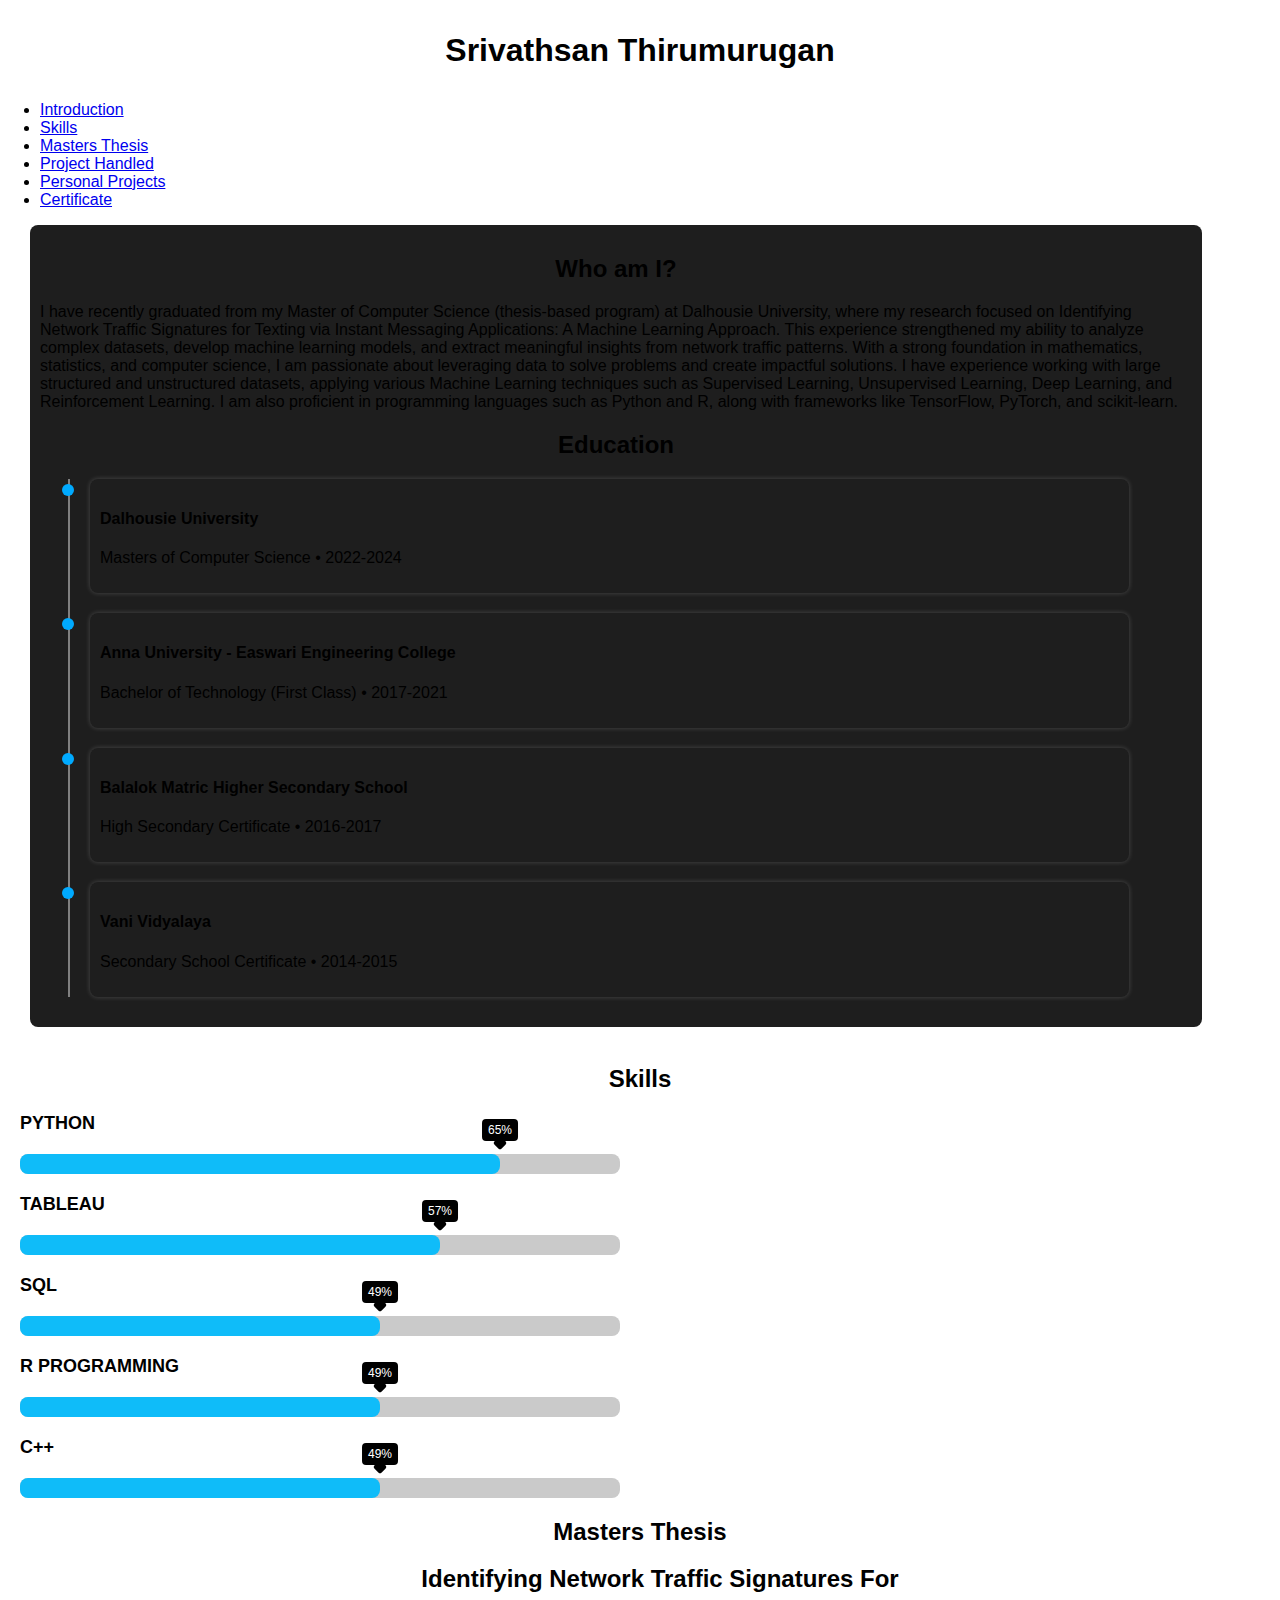
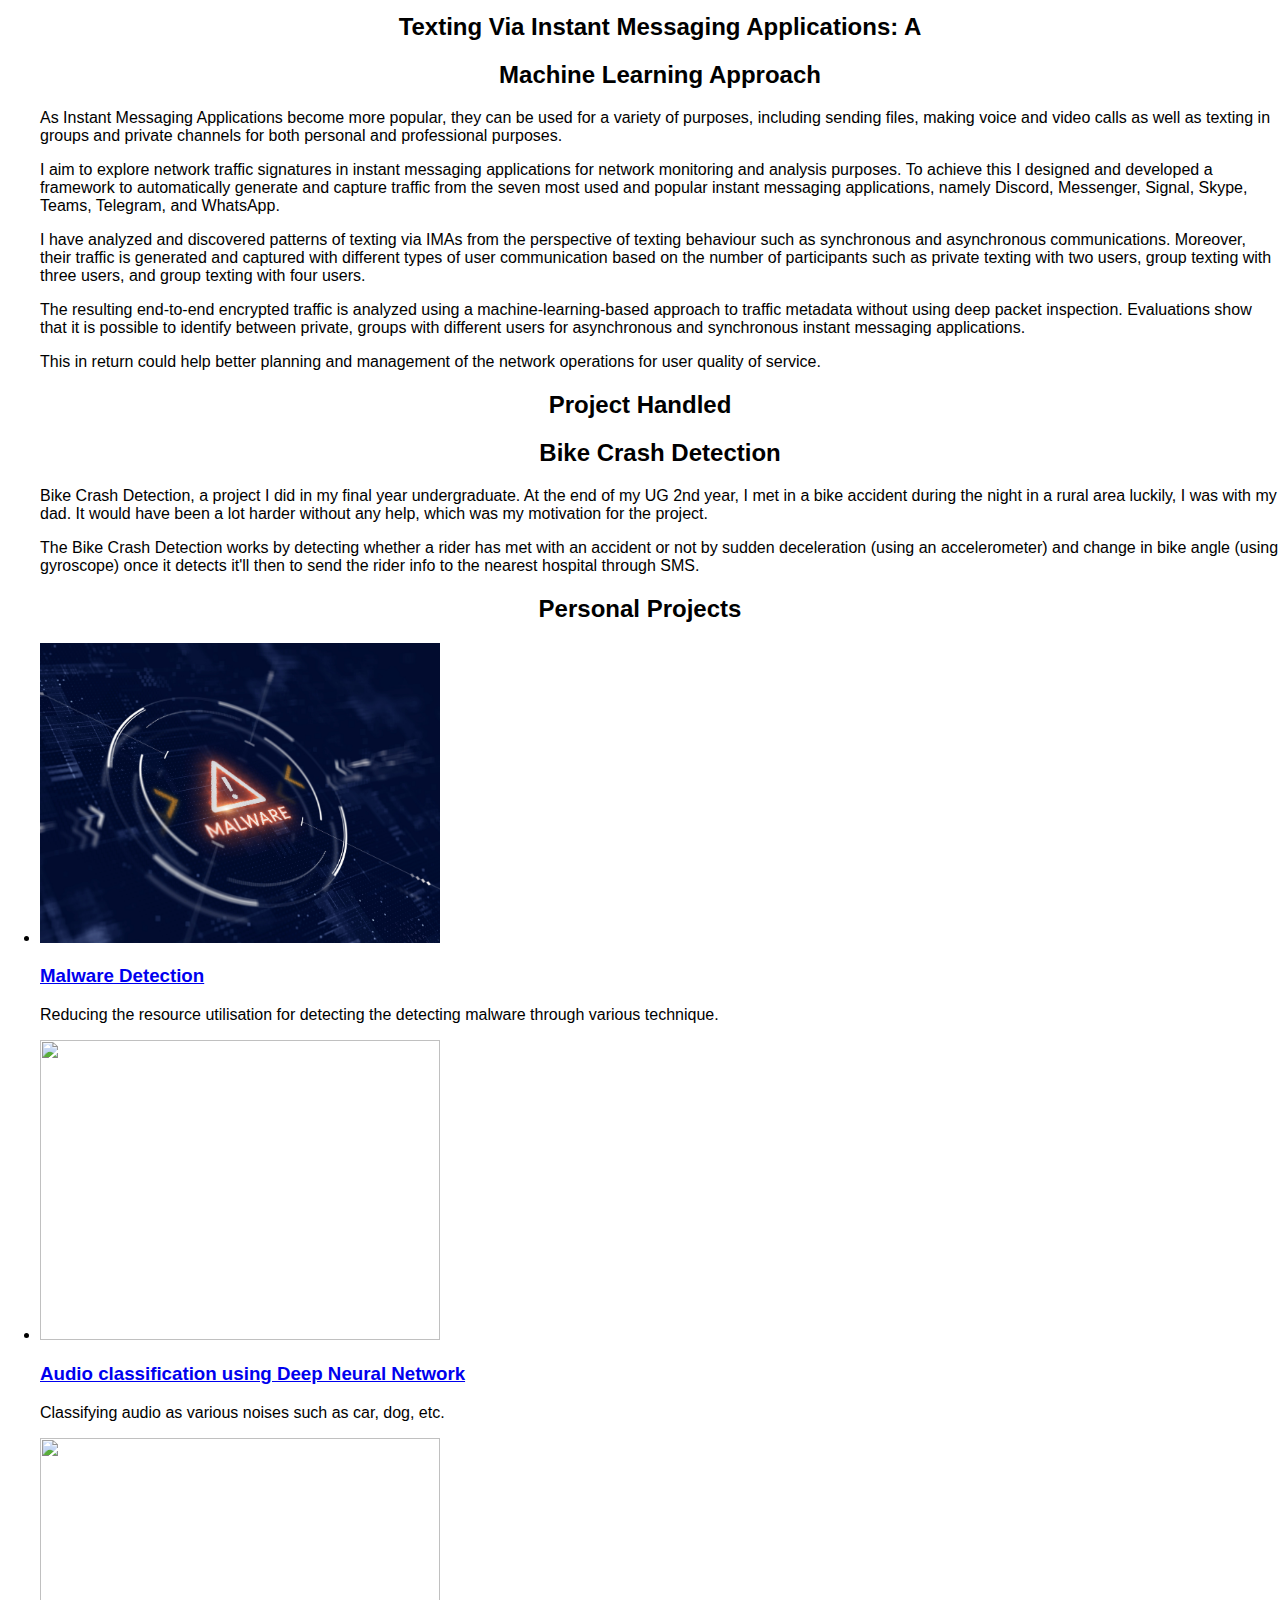
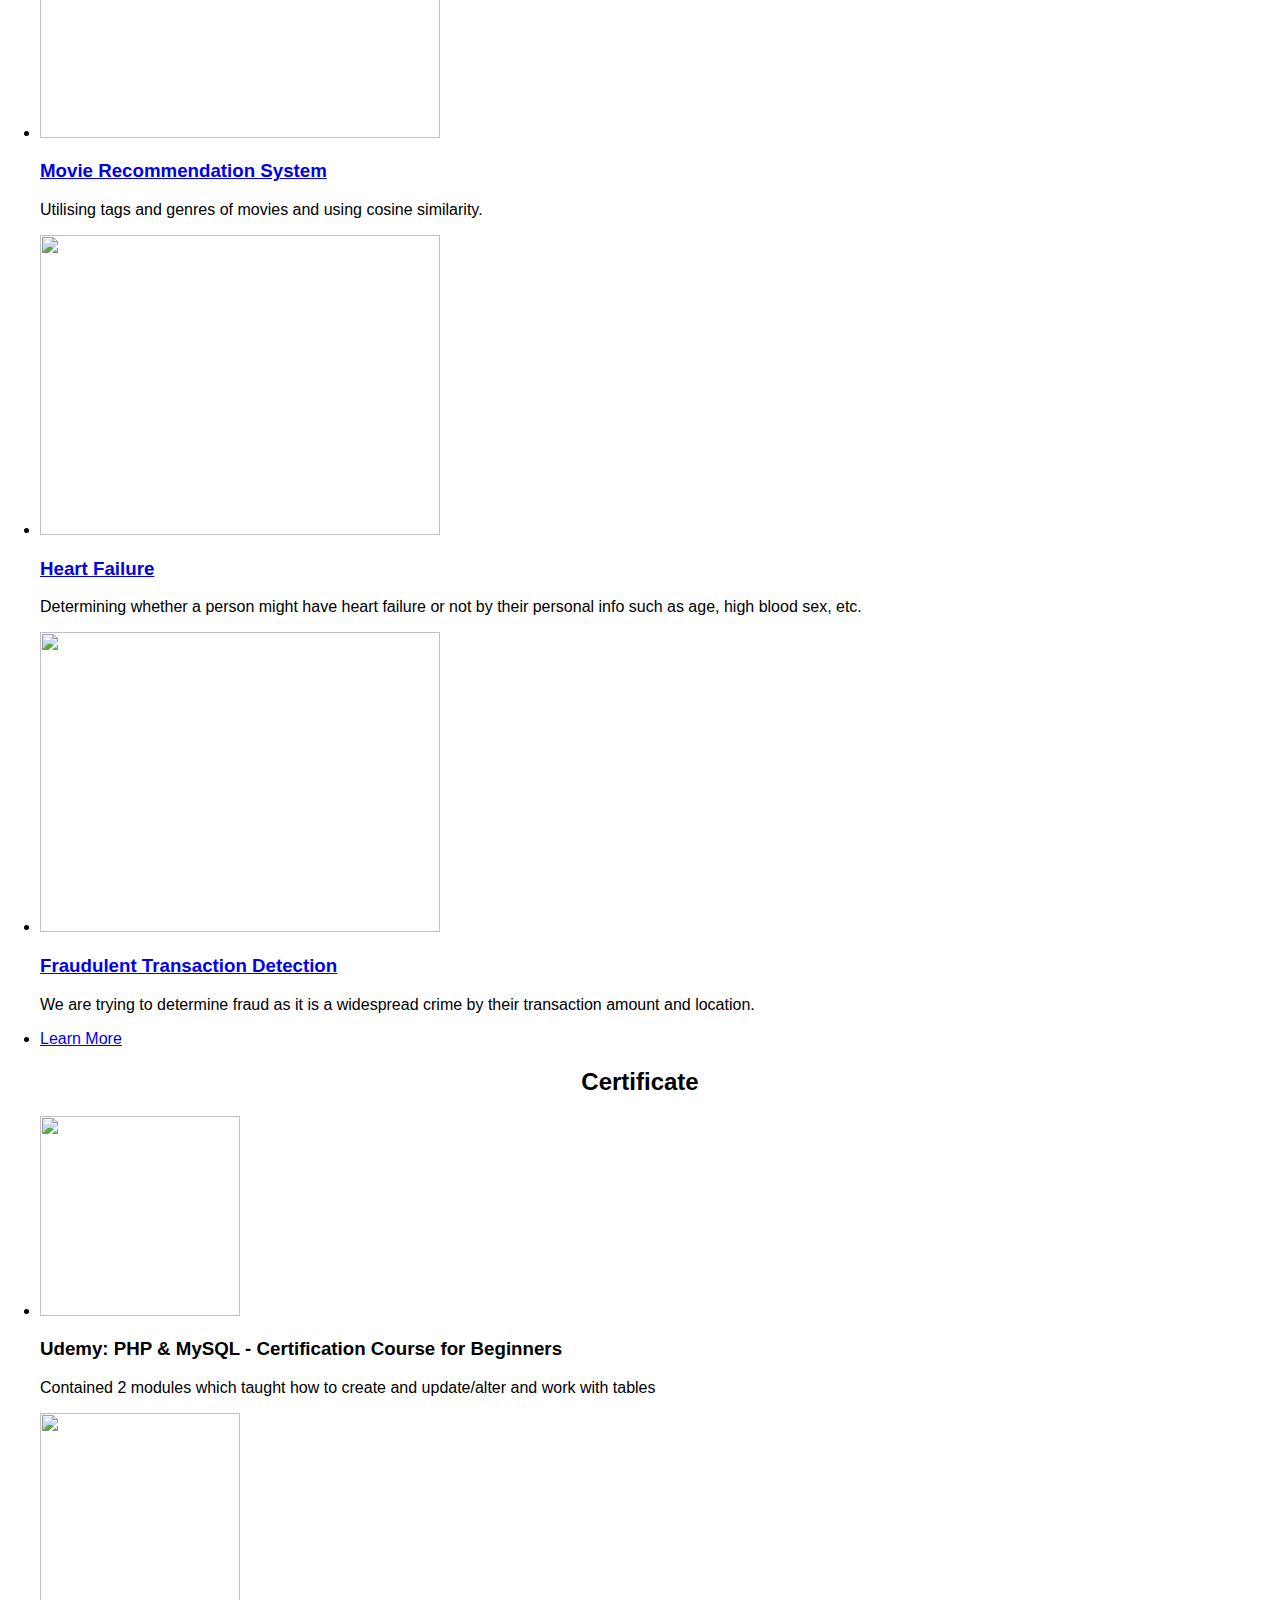
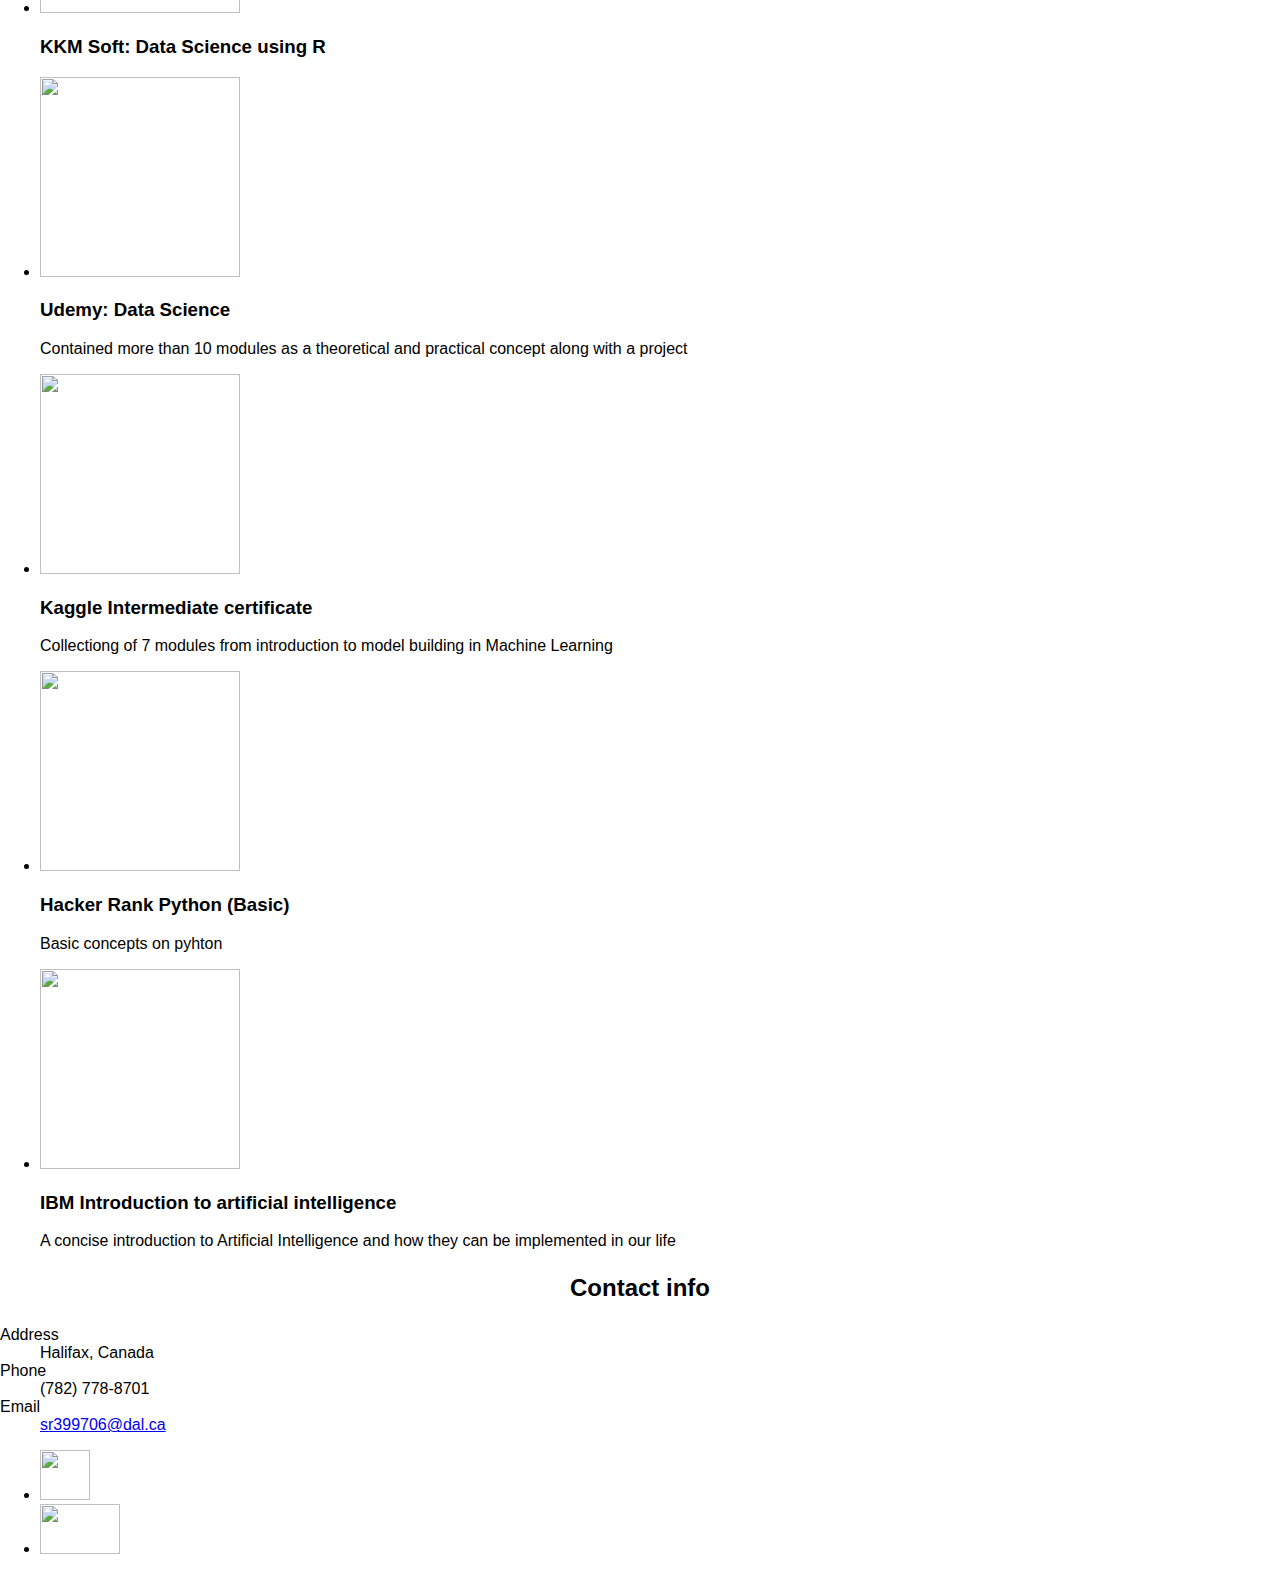
==== index.html @ d484ebb0 "Update index.html" ====
<!DOCTYPE HTML>

<html>
	<head>
		<title>Srivathsan</title>
		<meta charset="utf-8" />
		<meta name="viewport" content="width=device-width, initial-scale=1, user-scalable=no" />
		<link rel="stylesheet" href="main.css" />
	    	<link rel="stylesheet" href="style1.css">
		<noscript><link rel="stylesheet" href="noscript.css" /></noscript>
	</head>
	<body class="is-preload">

		<!-- Wrapper -->
			<div id="wrapper">

				<!-- Header -->
						<h1><p align="center" style="color:black">Srivathsan Thirumurugan</p></h1>

				<!-- Nav -->
					<nav id="nav">
						<ul>
							<li><a href="#intro" class="active">Introduction</a></li>
							<li><a href="#skl">Skills</a></li>
							<li><a href="#first">Masters Thesis</a></li>
							<li><a href="#second">Project Handled</a></li>
							<li><a href="#third">Personal Projects</a></li>
							<li><a href="#cta">Certificate</a></li>							
						</ul>
					</nav>

				<!-- Main -->
					<div id="main">

						<!-- Introduction -->
							<section id="intro" class="main">
								<div class="spotlight">
									<div class="content">
										<header class="major">
											<h2>Who am I?</h2>
										</header>
										<p>I have recently graduated from my Master of Computer Science (thesis-based program) at Dalhousie University, 
										where my research focused on Identifying Network Traffic Signatures for Texting via Instant Messaging Applications: A Machine Learning Approach. 
										This experience strengthened my ability to analyze complex datasets, develop machine learning models, and extract meaningful insights from network traffic patterns.

										With a strong foundation in mathematics, statistics, and computer science, 
										I am passionate about leveraging data to solve problems and create impactful solutions. 
										I have experience working with large structured and unstructured datasets, applying various Machine Learning techniques such as Supervised Learning, 
										Unsupervised Learning, Deep Learning, and Reinforcement Learning. 
										I am also proficient in programming languages such as Python and R, along with frameworks like TensorFlow, PyTorch, and scikit-learn.</p>
									            <!-- Education Section with Timeline -->
									            <header class="major">
									                <h2>Education</h2>
									            </header>
									            <ul class="timeline">
									                <li>
									                    <div class="dot"></div>
									                    <div class="content">
									                        <h4>Dalhousie University</h4>
									                        <p>Masters of Computer Science • 2022-2024</p>
									                    </div>
									                </li>
									                <li>
									                    <div class="dot"></div>
									                    <div class="content">
									                        <h4>Anna University - Easwari Engineering College</h4>
									                        <p>Bachelor of Technology (First Class) • 2017-2021</p>
									                    </div>
									                </li>
									                <li>
									                    <div class="dot"></div>
									                    <div class="content">
									                        <h4>Balalok Matric Higher Secondary School</h4>
									                        <p>High Secondary Certificate • 2016-2017</p>
									                    </div>
									                </li>
									                <li>
									                    <div class="dot"></div>
									                    <div class="content">
									                        <h4>Vani Vidyalaya</h4>
									                        <p>Secondary School Certificate • 2014-2015</p>
									                    </div>
									                </li>
									            </ul>								
									</div>
									<span class="image"><img src="Srivathsan Thirumurugan.jpg" alt="" /></span>
								</div>
							</section>

						<!-- Header -->
						<section id="skl" class="main special">
							<header class="major">
								<h2>Skills</h2>								
							</header>
							<meta charset="utf-8">
							<link rel="stylesheet" href="style2.css">
							<meta name="viewport" content="width=device-width, initial-scale=1.0">
							<script src="https://cdnjs.cloudflare.com/ajax/libs/jquery/3.4.1/jquery.min.js"></script>
							</head>
							<body>														
							<div class="skills">
								<div class="skill">
								<div class="skill-name">Python</div>
								<div class="skill-bar">
									<div class="skill-per" per="80"></div>
								</div>
								</div>
								<div class="skill">
								<div class="skill-name">Tableau</div>
								<div class="skill-bar">
									<div class="skill-per" per="70"></div>
								</div>
								</div>
								<div class="skill">
								<div class="skill-name">SQL</div>
								<div class="skill-bar">
									<div class="skill-per" per="60"></div>
								</div>
								</div>
								<div class="skill">
								<div class="skill-name">R Programming</div>
								<div class="skill-bar">
									<div class="skill-per" per="60"></div>
								</div>
								</div>
								<div class="skill">
									<div class="skill-name">C++</div>
									<div class="skill-bar">
										<div class="skill-per" per="60"></div>
								</div>
								</div>
							</div>

							<script>
								$('.skill-per').each(function(){
								var $this = $(this);
								var per = $this.attr('per');
								$this.css("width",per+'%');
								$({animatedValue: 0}).animate({animatedValue: per},{
									duration: 1000,
									step: function(){
									$this.attr('per', Math.floor(this.animatedValue) + '%');
									},
									complete: function(){
									$this.attr('per', Math.floor(this.animatedValue) + '%');
									}
								});
								});
							</script>												
						</section>
						<!-- First Section -->
							<section id="first" class="main special">
								<header class="major">
									<h2>Masters Thesis</h2>
								</header>
								<ul class="features">
									<h2>Identifying Network Traffic Signatures For</h2>
									<h2>Texting Via Instant Messaging Applications: A</h2>
									<h2>Machine Learning Approach</h2>

									<p>As Instant Messaging Applications become more popular, they can be used for a
									variety of purposes, including sending files, making voice and video calls as well
									as texting in groups and private channels for both personal and professional purposes.</p>
									
									<p>I aim to explore network traffic signatures in instant messaging applications
									for network monitoring and analysis purposes. To achieve this I designed and developed a framework to automatically generate and capture traffic from the seven most
									used and popular instant messaging applications, namely Discord, Messenger, Signal,
									Skype, Teams, Telegram, and WhatsApp.</p>
									
									<p>I have analyzed and discovered patterns of texting via IMAs from the perspective of texting behaviour such as synchronous
									and asynchronous communications. Moreover, their traffic is generated and captured
									with different types of user communication based on the number of participants such
									as private texting with two users, group texting with three users, and group texting with four users.</p>
									
									<p>The resulting end-to-end encrypted traffic is analyzed using
									a machine-learning-based approach to traffic metadata without using deep packet
									inspection. Evaluations show that it is possible to identify between private, groups
									with different users for asynchronous and synchronous instant messaging applications.</p>
									
									<p>This in return could help better planning and management of the network
									operations for user quality of service.</p>
								</ul>	
							</section>

						<!-- Second Section -->
							<section id="second" class="main special">
								<header class="major">
									<h2>Project Handled</h2>
								</header>
								<ul class="features">
									<h2>Bike Crash Detection</h2>
								<p>Bike Crash Detection, a project I did in my final year undergraduate. At the end of my UG 2nd year, I met in a bike accident during the night in a rural area luckily, I was with my dad. It would have been a lot harder without any help, which was my motivation for the project. </p>
								<p>The Bike Crash Detection works by detecting whether a rider has met with an accident or not by sudden deceleration (using an accelerometer) and change in bike angle (using gyroscope) once it detects it'll then to send the rider info to the nearest hospital through SMS.</p>
								</ul>	
							</section>


						<!-- Third Section -->
						<section id="third" class="main special">
							<header class="major">
								<h2>Personal Projects</h2>
							</header>
							<ul class="features">	
								<li>									
									<a href="https://github.com/srivathsan99/Malware-Detection"><img src="mal.jpg" width="400" height="300"></a>  
									<a href="https://github.com/srivathsan99/Malware-Detection"><h3>Malware Detection</h3></a>
									<p>Reducing the resource utilisation for detecting the detecting malware through various technique.</p>
								</li>
								<li>									
									<a href="https://github.com/Srivathsan99/Classificaiton-of-Audio-Using-Neural-Network.git"><img src="unnamed.jpg" width="400" height="300"></a>  
									<a href="https://github.com/Srivathsan99/Classificaiton-of-Audio-Using-Neural-Network.git"><h3>Audio classification using Deep Neural Network</h3></a>
									<p>Classifying audio as various noises such as car, dog, etc.</p>
								</li>
								<li>
									<a href="https://github.com/Srivathsan99/Movie-Recommendation-System.git"><img src="Movie-Recommendation.jpg" width="400" height="300"></a>
									<a href="https://github.com/Srivathsan99/Movie-Recommendation-System.git"><h3>Movie Recommendation System</h3></a>
									<p>Utilising tags and genres of movies and using cosine similarity.</p>
								</li>
								<li>
									<a href="https://github.com/Srivathsan99/Heart-Failure.git"><img src="HeartFailure_share.jpg" width="400" height="300"></a>
									<a href="https://github.com/Srivathsan99/Heart-Failure.git"><h3>Heart Failure</h3></a>
									<p>Determining whether a person might have heart failure or not by their personal info such as age, high blood sex, etc.</p>
								</li>
								<li>
									<a href="https://github.com/Srivathsan99/Online-Payment-Fraud.git"><img src="fraud.jpg" width="400" height="300"></a>									
									<a href="https://github.com/Srivathsan99/Online-Payment-Fraud.git"><h3>Fraudulent Transaction Detection</h3></a>
									<p>We are trying to determine fraud as it is a widespread crime by their transaction amount and location.</p>
								</li>
							</ul>
							<footer class="major">
								<ul class="actions special">
									<li><a href="generic.html" class="button">Learn More</a></li>
								</ul>
							</footer>
						</section>

						<!-- Fourth Section -->
							<section id="cta" class="main special">
								<header class="major">																	
									<h2>Certificate</h2>
								</header>
								<ul class="features">	
									<li>									
										<a href="https://drive.google.com/file/d/1rPHFKaTj3Re0cFER6rveOaiRg4RKx4UN/view?usp=drive_link"><img src="cert.png" width="200" height="200"></a>
										<h3>Udemy: PHP & MySQL - Certification Course for Beginners</h3>
										<p>Contained 2 modules which taught how to create and update/alter and work with tables</p>
									</li>
									<li>									
										<a href="https://drive.google.com/file/d/1SIafIPxf7qQXkEC6ZxoU1zzbfB_UofWp/view?usp=drive_link"><img src="cert.png" width="200" height="200"></a>
										<h3>KKM Soft: Data Science using R</h3>
									</li>
									<li>									
										<a href="https://drive.google.com/file/d/1-WnrP6RO1u2SxuMRLH4iW2O8QiqxT_fV/view?usp=share_link"><img src="cert.png" width="200" height="200"></a>
										<h3>Udemy: Data Science</h3>
										<p>Contained more than 10 modules as a theoretical and practical concept along with a project</p>
									</li>
									<li>
										<a href="https://drive.google.com/file/d/13HiYsTCjFxr8J_zycMs3ET_4SZSdTEW-/view?usp=share_link"><img src="cert.png" width="200" height="200"></a>
										<h3>Kaggle Intermediate certificate</h3>
										<p>Collectiong of 7 modules from introduction to model building in Machine Learning</p>
									</li>
									<li>
										<a href="https://drive.google.com/file/d/1Uvemdjnoml_luN_nBij-3VY8BLoaqvqK/view?usp=share_link"><img src="cert.png" width="200" height="200"></a>
										<h3>Hacker Rank Python (Basic)</h3>
										<p>Basic concepts on pyhton</p>
									</li>
									<li>
										<a href="https://drive.google.com/file/d/1St2A1f4hQfT0C7YUoa_xh8dcRYEmLzwx/view?usp=share_link"><img src="cert.png" width="200" height="200"></a>
										<h3>IBM Introduction to artificial intelligence</h3>
										<p> A concise introduction to Artificial Intelligence and how they can be implemented in our life</p>
									</li>
								</ul>								
							</section>
					</div>

				<!-- Footer -->
				<footer id="footer">
					<section>
						<h2><p style="color:black">Contact info</p></h2>
						<dl class="alt">
							<dt>Address</dt>
							<dd>Halifax, Canada</dd>
							<dt>Phone</dt>
							<dd>(782) 778-8701</dd>
							<dt>Email</dt>
							<dd><a href="#">sr399706@dal.ca</a></dd>
						</dl>
						<ul class="icons">
							<li><a href="https://github.com/Srivathsan99"><img src="git.jpg" width="50" height="50"></a></li>
							<li><a href="https://www.linkedin.com/in/srivathsan-thirumurugan-20bba4198/ "><img src="linked.png" width="80" height="50"></a></li>
						</ul>
					</section>
				</footer>

			</div>

		<!-- Scripts -->
			<script src="assets/js/jquery.min.js"></script>
			<script src="assets/js/jquery.scrollex.min.js"></script>
			<script src="assets/js/jquery.scrolly.min.js"></script>
			<script src="assets/js/browser.min.js"></script>
			<script src="assets/js/breakpoints.min.js"></script>
			<script src="assets/js/util.js"></script>
			<script src="assets/js/main.js"></script>

	</body>
</html>
---- style1.css ----
body {
    font-family: Arial, sans-serif;
    background-color: #121212;
    color: white;
    margin: 20px;
}

h2 {
    text-align: center;
}

.timeline {
    list-style: none;
    padding: 0;
    position: relative;
    margin-left: 20px;
}

.timeline::before {
    content: "";
    position: absolute;
    left: 8px;
    top: 0;
    width: 2px;
    height: 100%;
    background-color: gray;
}

.timeline li {
    display: flex;
    align-items: center;
    margin-bottom: 20px;
    position: relative;
}

.dot {
    width: 12px;
    height: 12px;
    background-color: #00aaff;
    border-radius: 50%;
    position: absolute;
    left: 2px;
    top: 5px;
}

.content {
    background-color: #1e1e1e;
    padding: 10px;
    border-radius: 8px;
    margin-left: 30px;
    width: 90%;
    box-shadow: 0px 0px 5px rgba(255, 255, 255, 0.2);
}
---- style2.css ----
body{
  margin: 0;
  padding: 0;
  font-family: 'Open Sans',sans-serif;
  min-height: 100vh;
  display: flex;
  align-items: center;
  justify-content: center;
  background: #ffffff;
  color: #000000;
}

.skills{
  width: 100%;
  max-width: 600px;
  padding: 0 20px;
}

.skill-name{
  font-size: 18px;
  font-weight: 700;
  text-transform: uppercase;
  margin: 20px 0;
}

.skill-bar{
  height: 20px;
  background: #cacaca;
  border-radius: 8px;
}

.skill-per{
  height: 20px;
  background-color: #0fbcf9;
  border-radius: 8px;
  width: 0;
  transition: 1s linear;
  position: relative;
}

.skill-per::before{
  content: attr(per);
  position: absolute;
  padding: 4px 6px;
  background-color: #000;
  color: #fff;
  font-size: 12px;
  border-radius: 4px;
  top: -35px;
  right: 0;
  transform: translateX(50%);

}

.skill-per::after{
  content: '';
  position: absolute;
  width: 10px;
  height: 10px;
  background-color: #000;
  top: -16px;
  right: 0;
  transform: translateX(50%) rotate(45deg);
  border-radius: 2px;

}
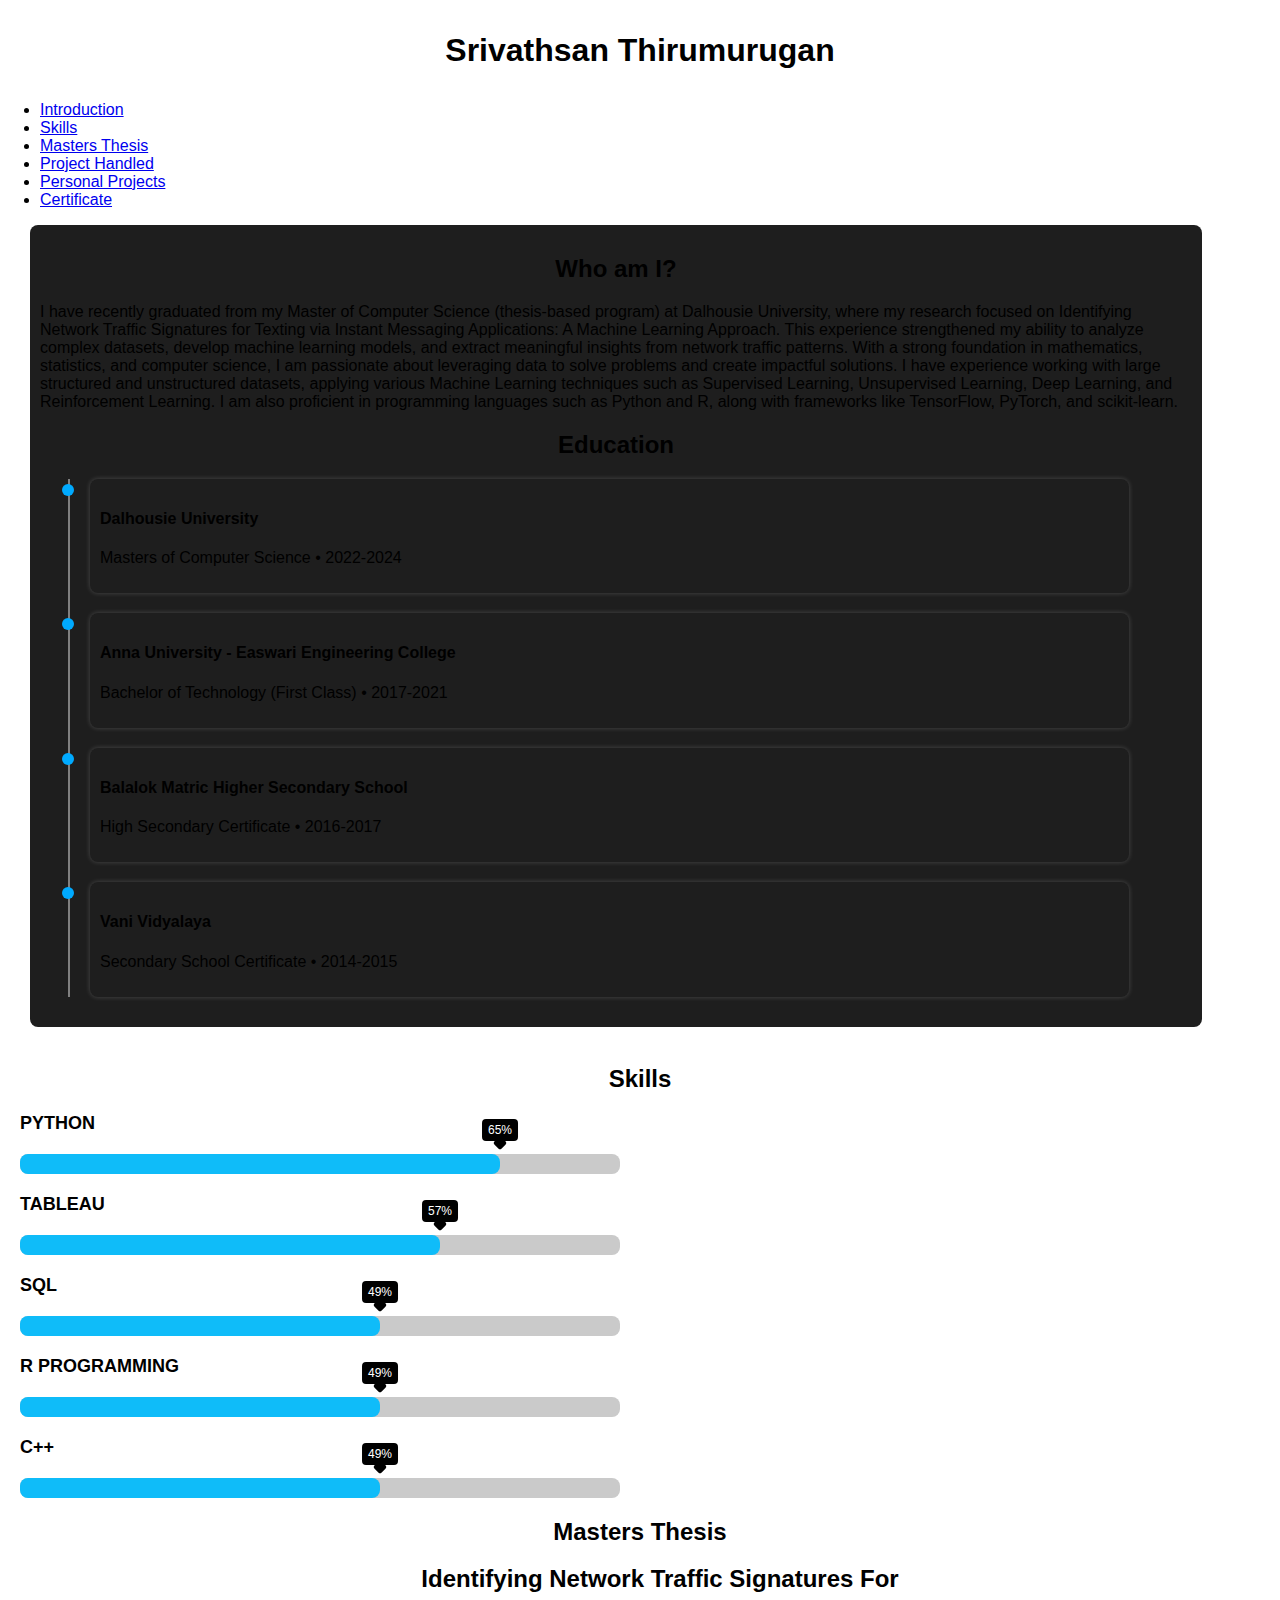
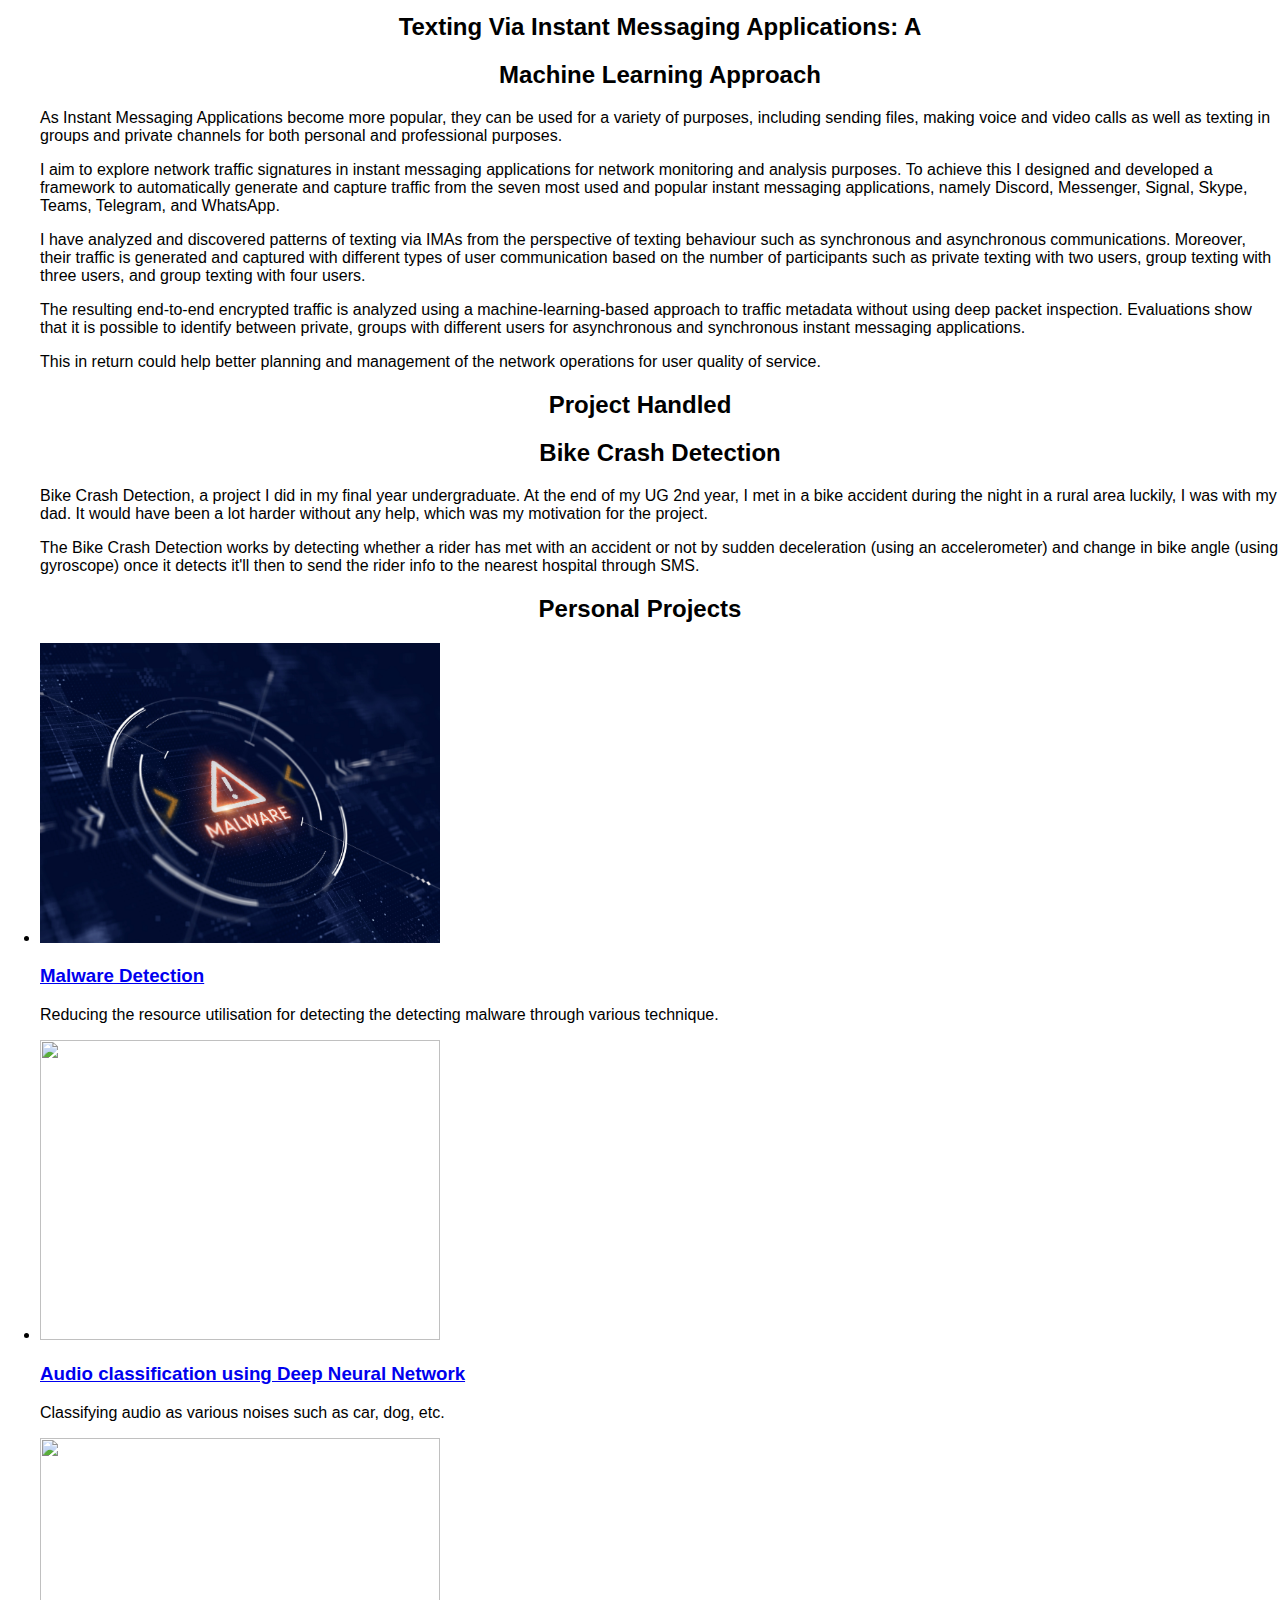
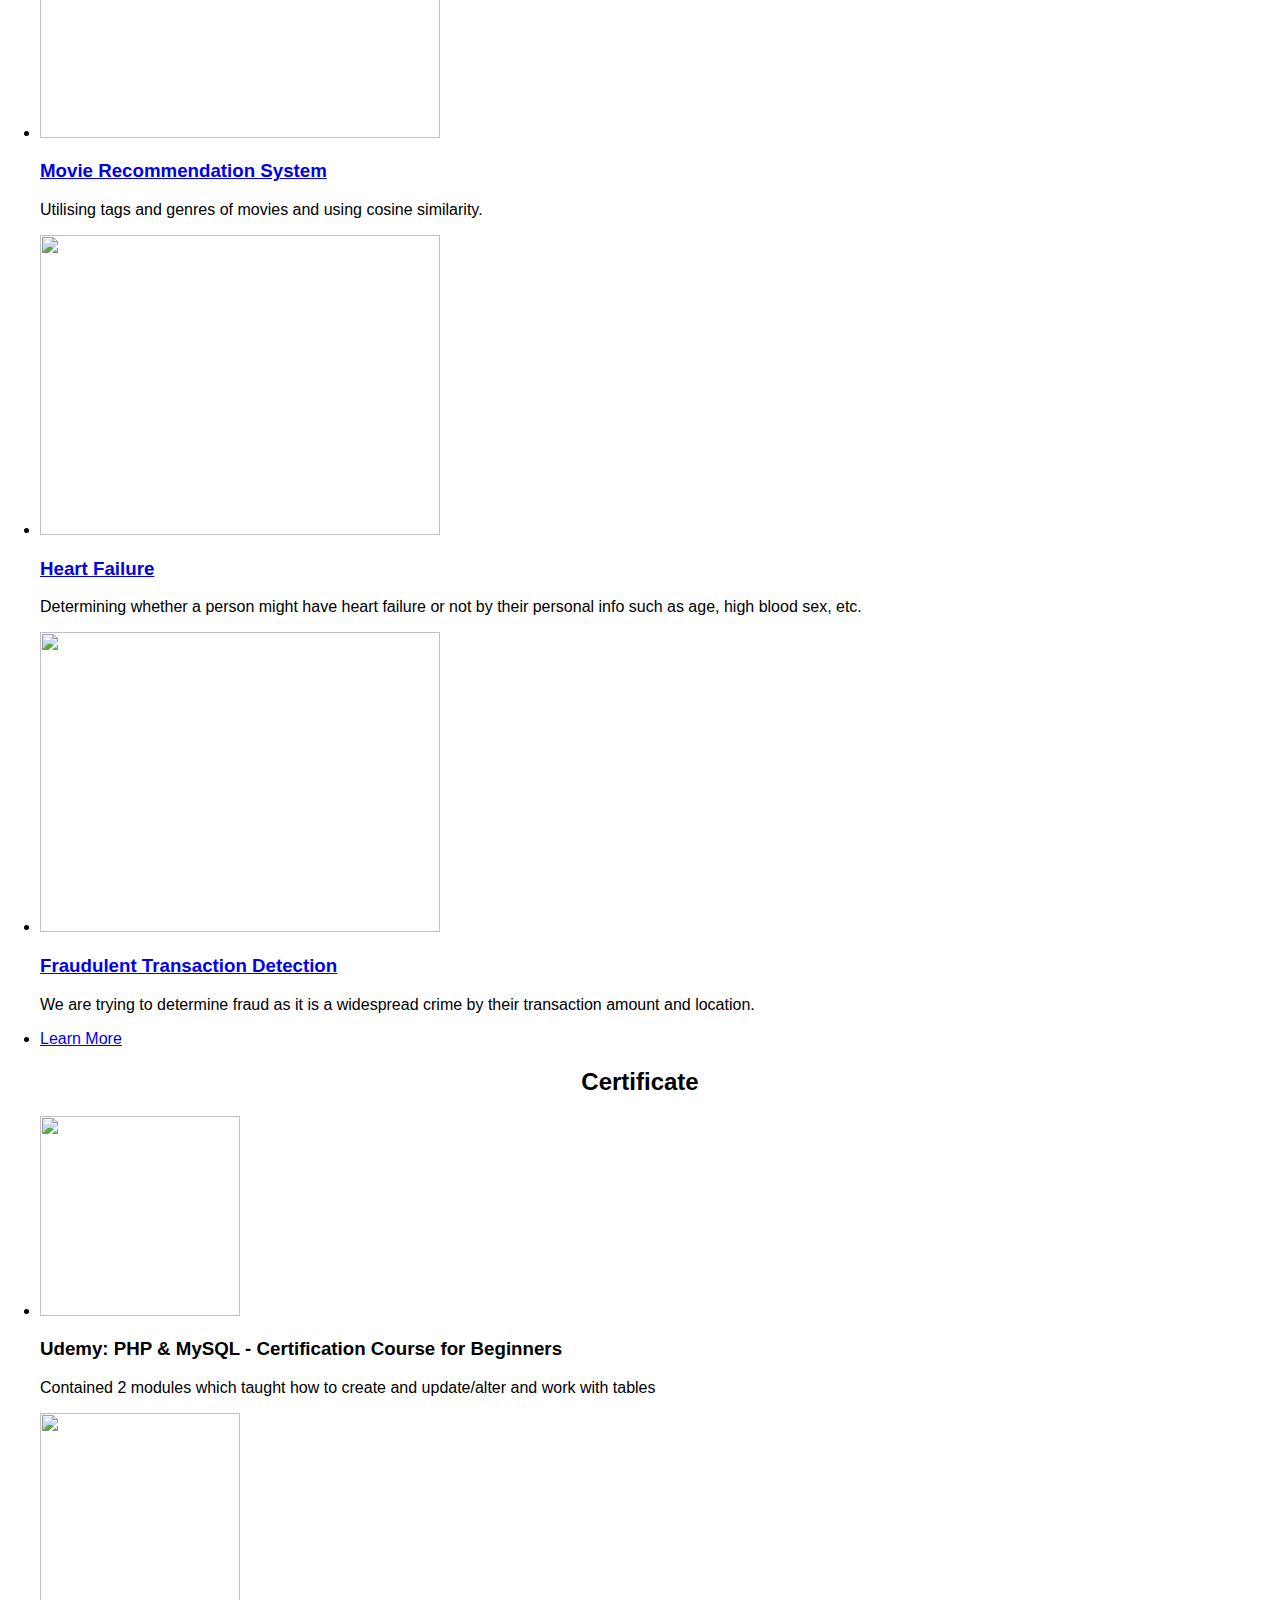
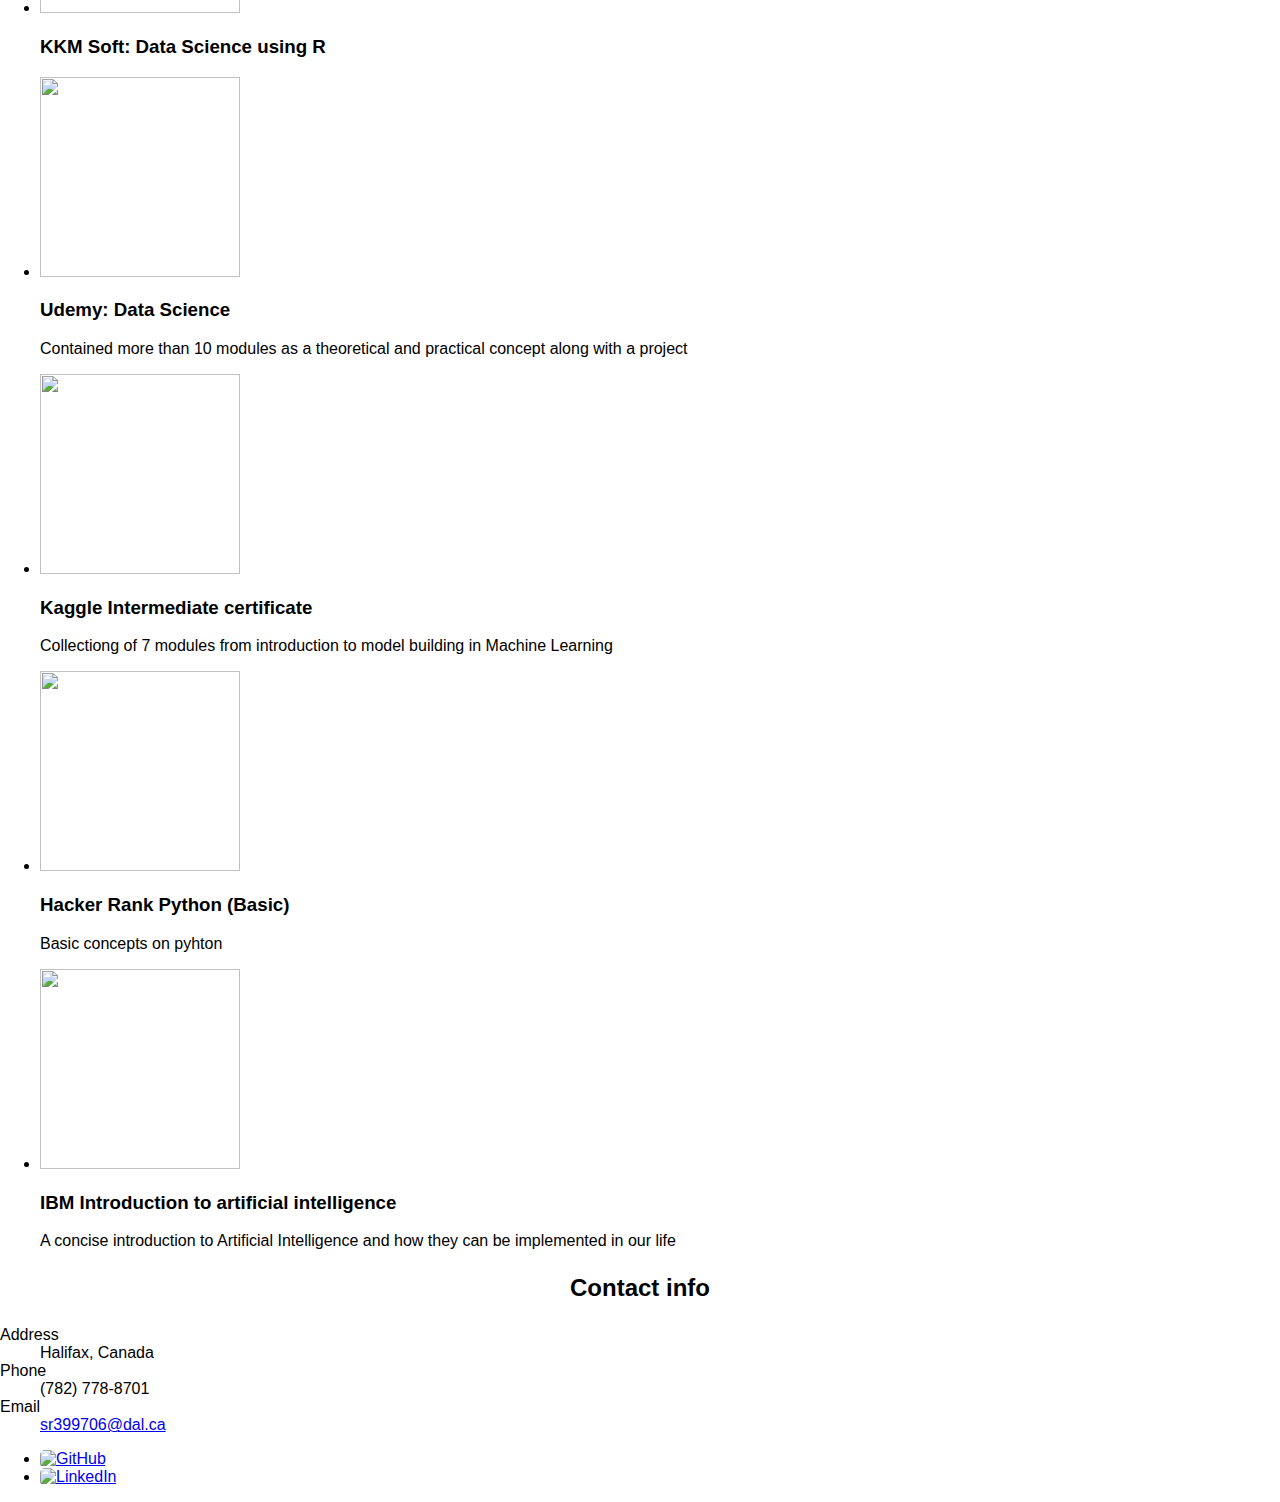
==== commit 65e5fb1e: "Update index.html" ====
--- a/index.html
+++ b/index.html
@@ -286,8 +286,16 @@
 							<dd><a href="#">sr399706@dal.ca</a></dd>
 						</dl>
 						<ul class="icons">
-							<li><a href="https://github.com/Srivathsan99"><img src="git.jpg" width="50" height="50"></a></li>
-							<li><a href="https://www.linkedin.com/in/srivathsan-thirumurugan-20bba4198/ "><img src="linked.png" width="80" height="50"></a></li>
+						    <li>
+						        <a href="https://github.com/Srivathsan99">
+						            <img src="github.png" width="50" height="50" alt="GitHub">
+						        </a>
+						    </li>
+						    <li>
+						        <a href="https://www.linkedin.com/in/srivathsan-thirumurugan-20bba4198/">
+						            <img src="linkedin.png" width="50" height="50" alt="LinkedIn">
+						        </a>
+						    </li>
 						</ul>
 					</section>
 				</footer>
--- a/style1.css
+++ b/style1.css
@@ -43,6 +43,11 @@
     top: 5px;
 }
 
+.icons img {
+    background: transparent;
+    border-radius: 5px; /* Optional: Adds a rounded effect */
+}
+
 .content {
     background-color: #1e1e1e;
     padding: 10px;
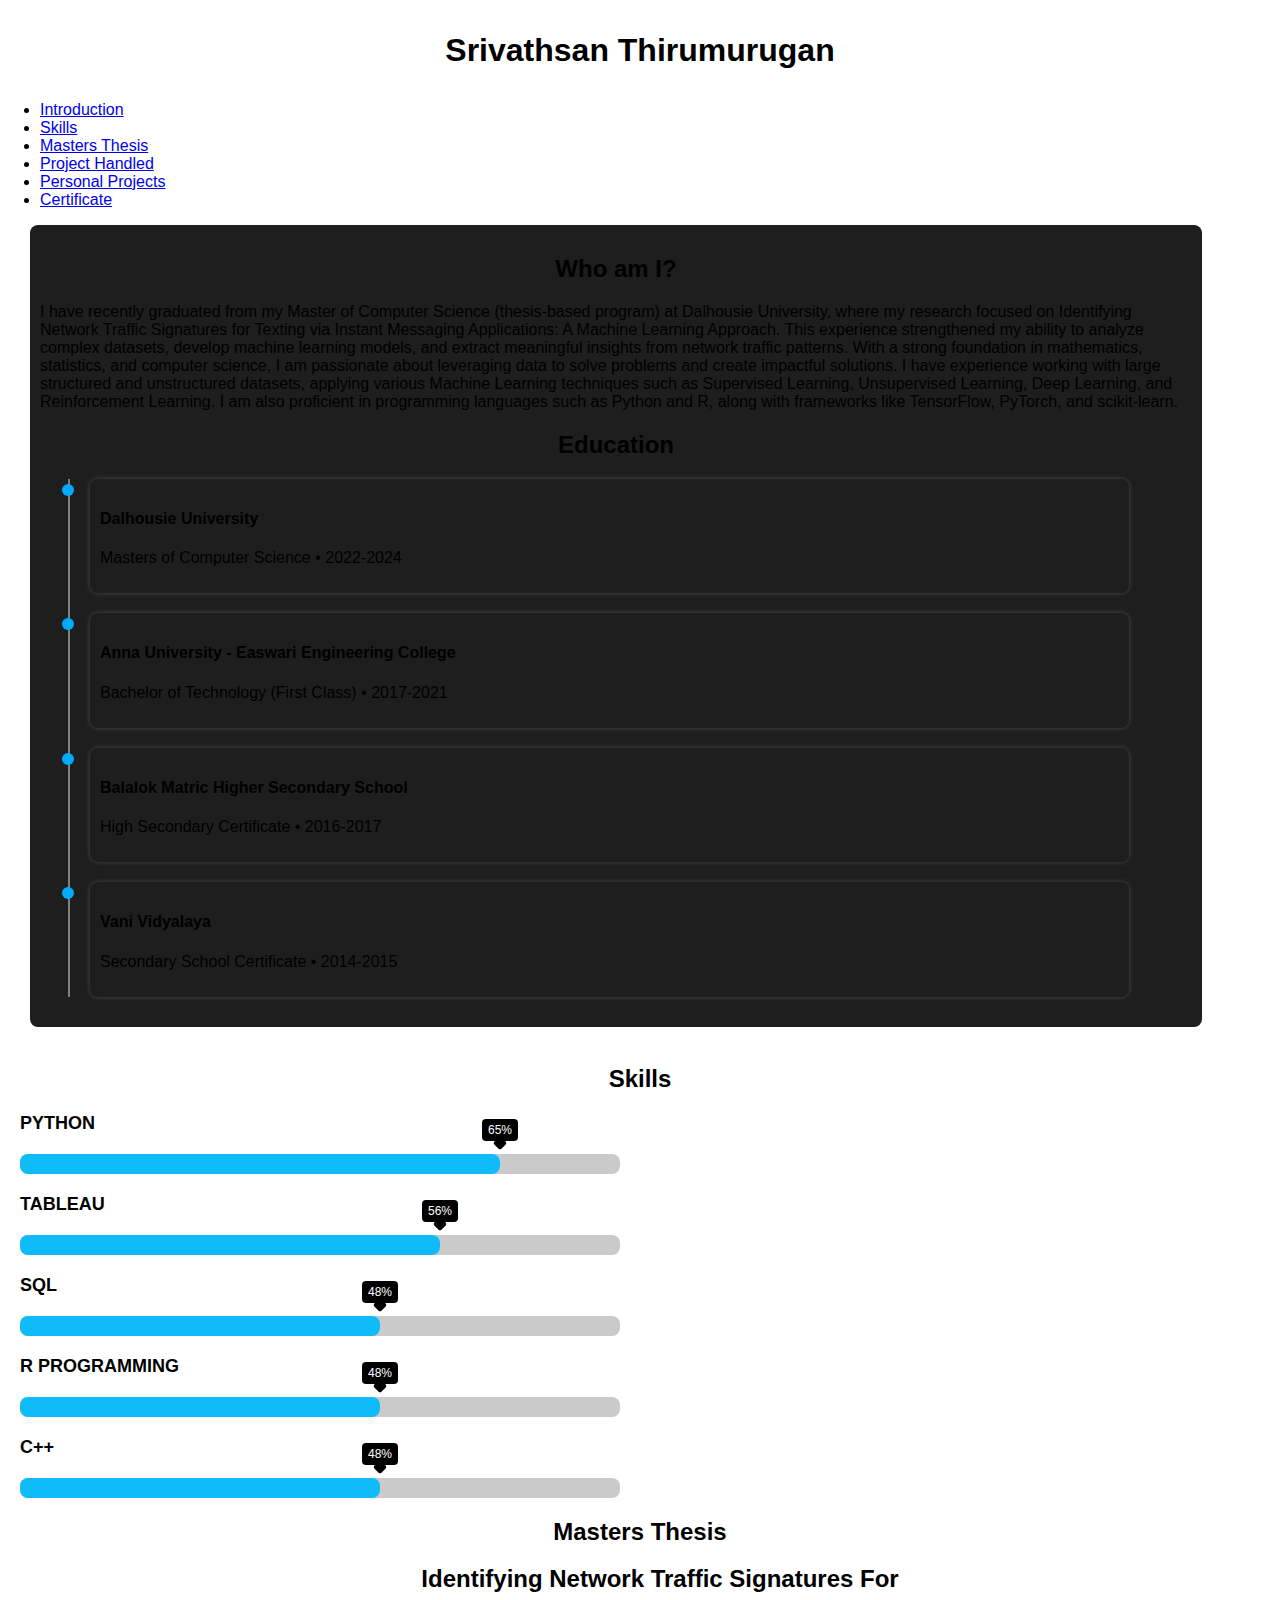
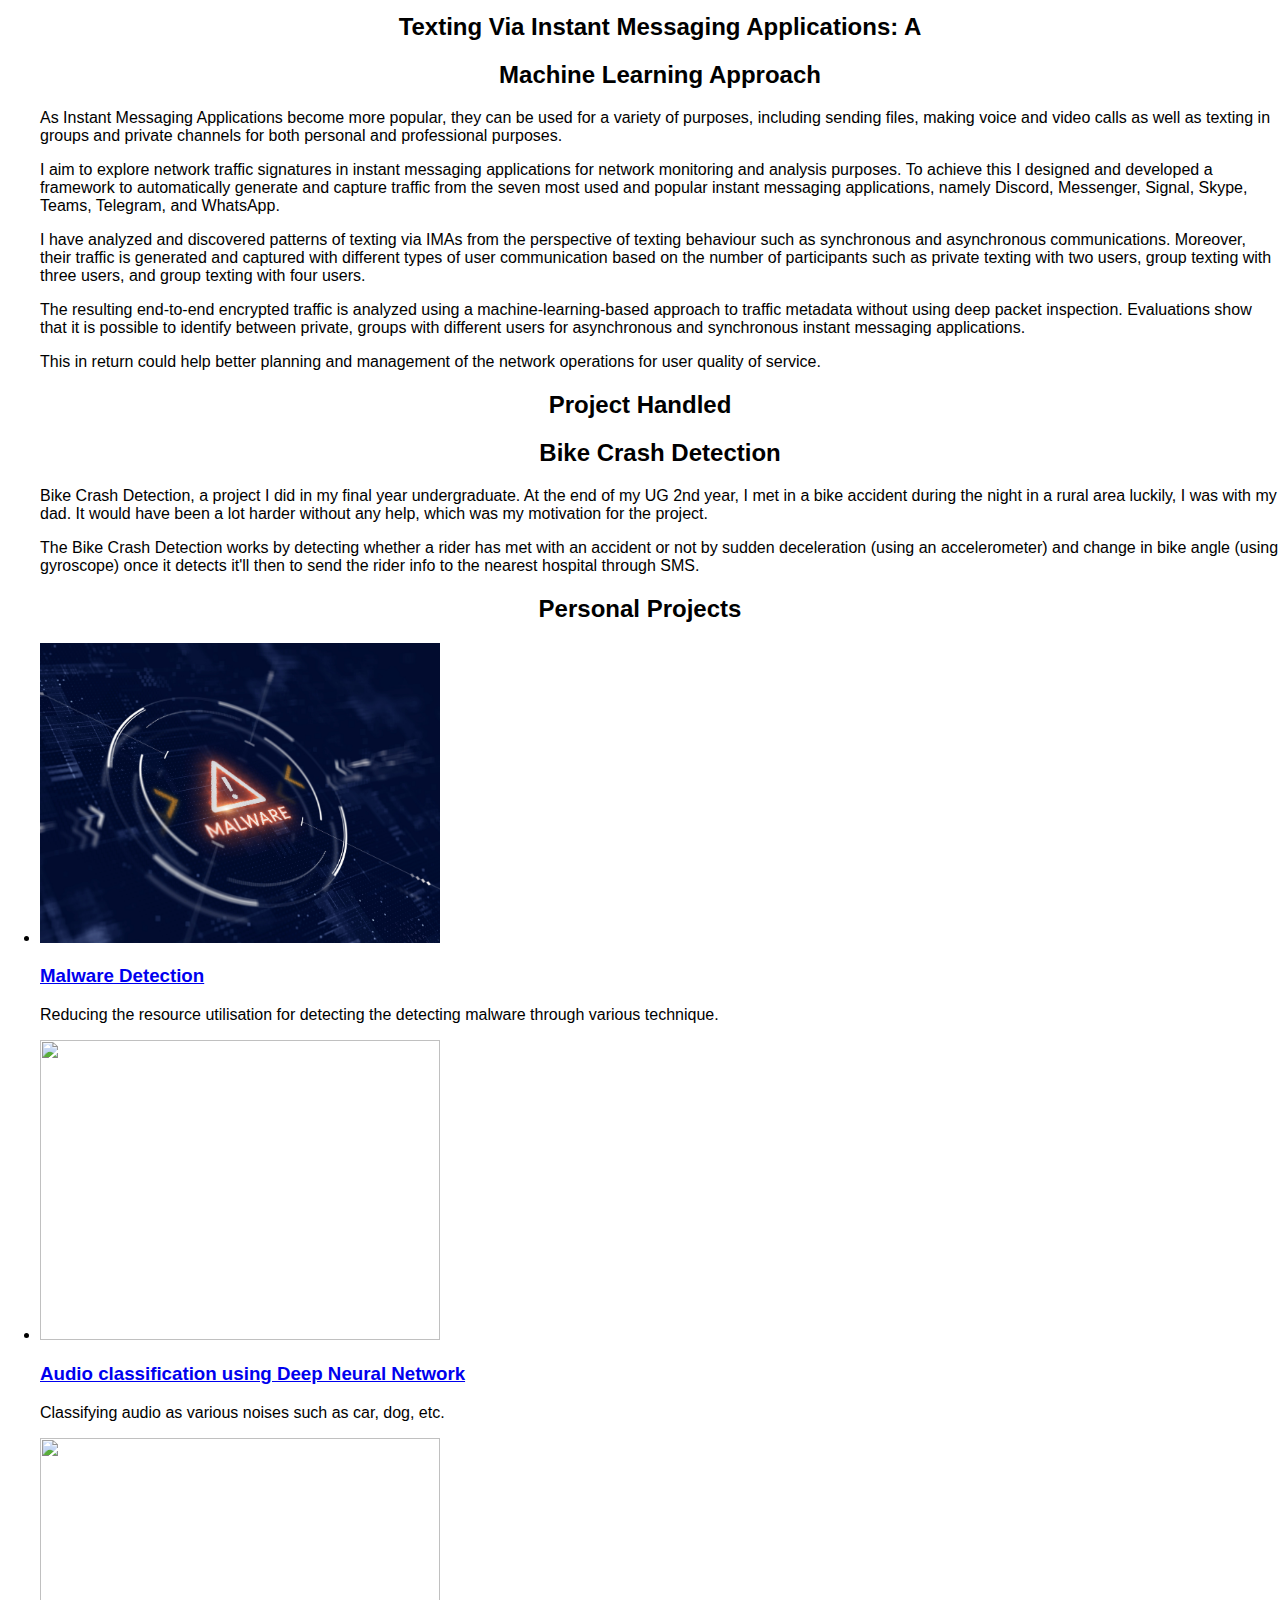
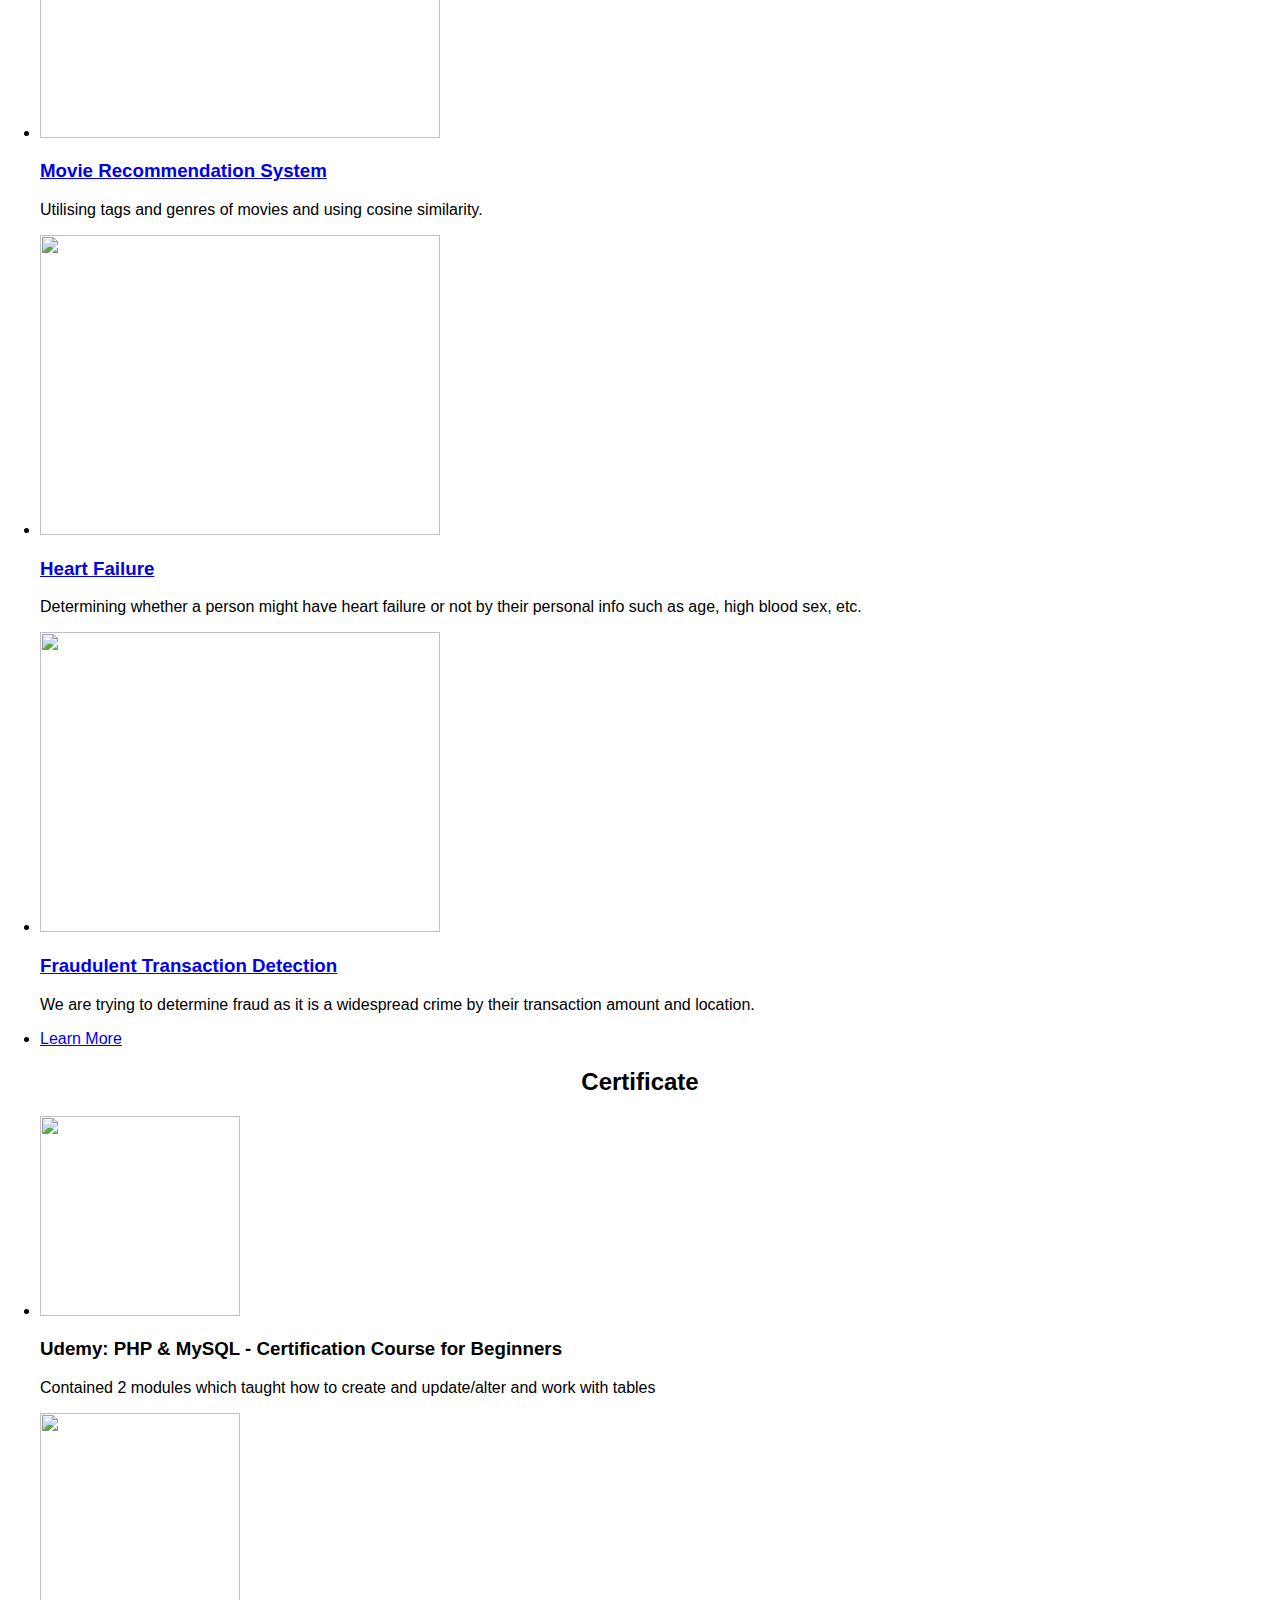
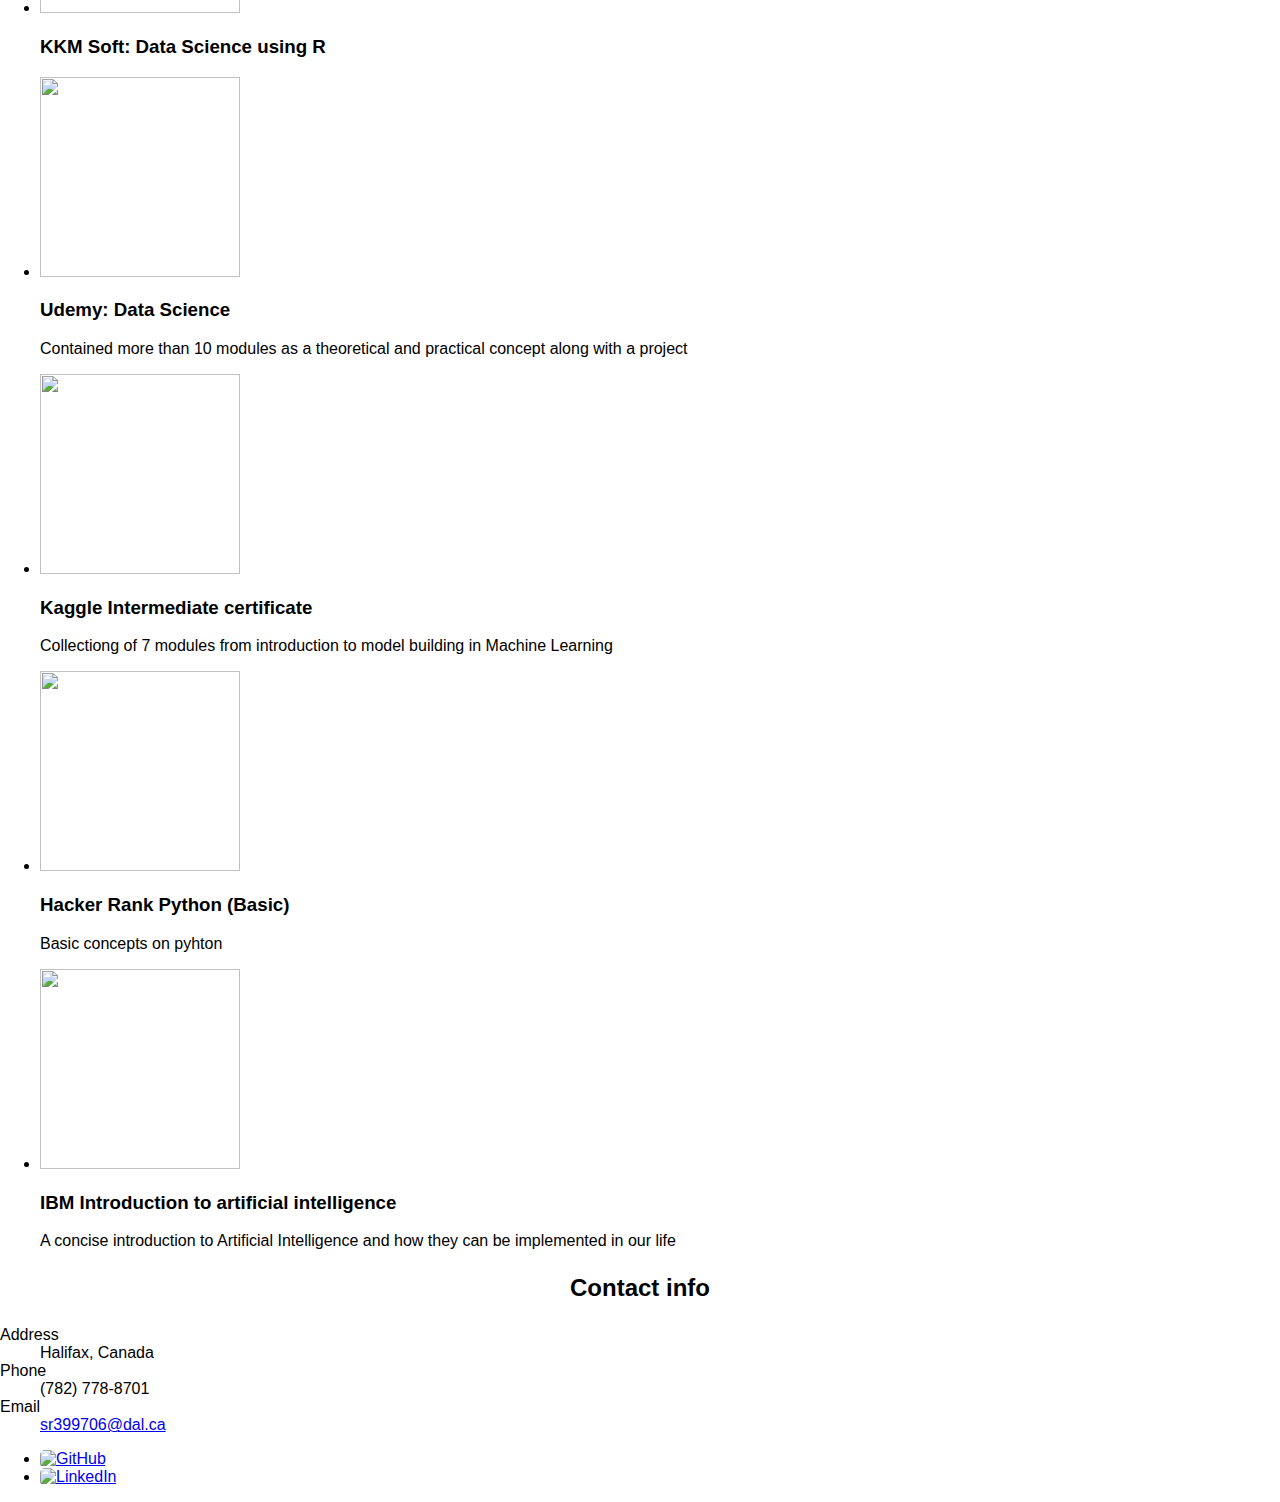
==== commit 2c078180: "Update index.html" ====
--- a/index.html
+++ b/index.html
@@ -288,12 +288,12 @@
 						<ul class="icons">
 						    <li>
 						        <a href="https://github.com/Srivathsan99">
-						            <img src="github.png" width="50" height="50" alt="GitHub">
+						            <img src="Octicons-mark-github.svg" width="50" height="50" alt="GitHub">
 						        </a>
 						    </li>
 						    <li>
 						        <a href="https://www.linkedin.com/in/srivathsan-thirumurugan-20bba4198/">
-						            <img src="linkedin.png" width="50" height="50" alt="LinkedIn">
+						            <img src="LinkedIn_icon.svg" width="50" height="50" alt="LinkedIn">
 						        </a>
 						    </li>
 						</ul>
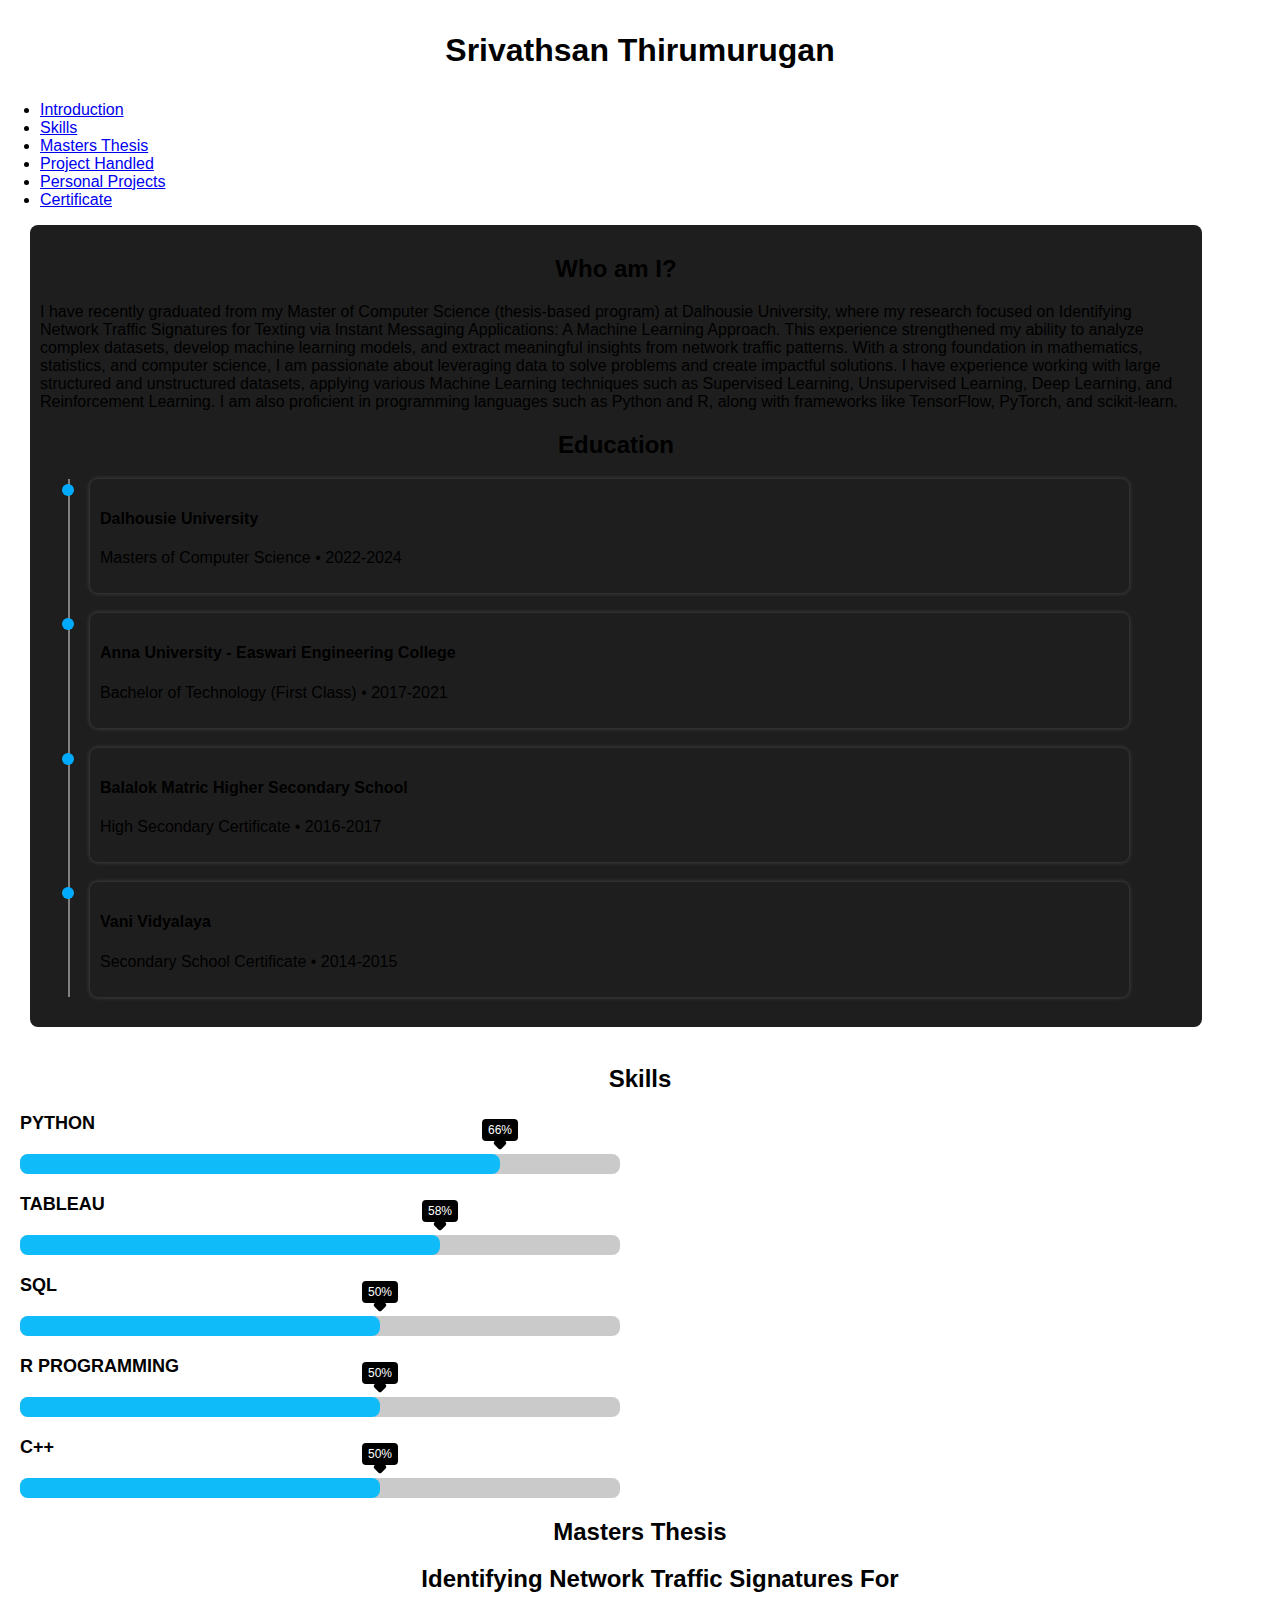
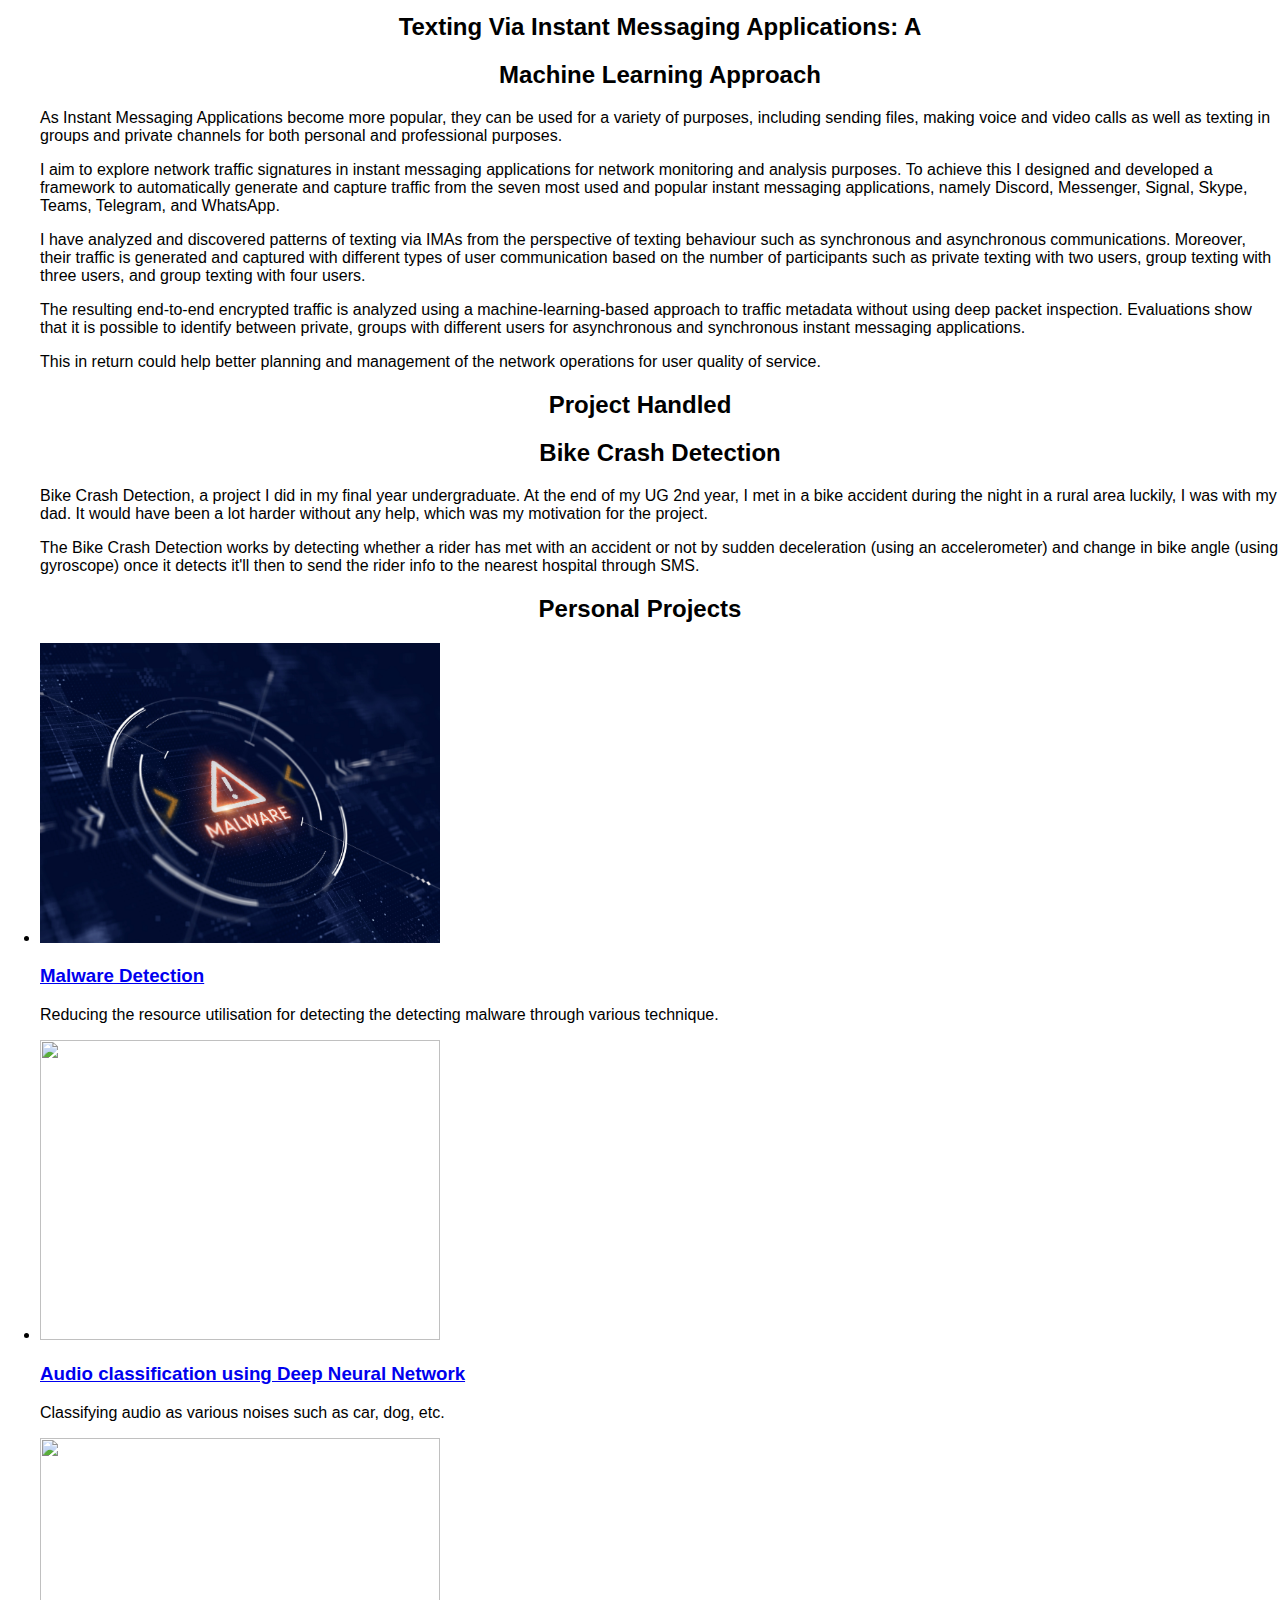
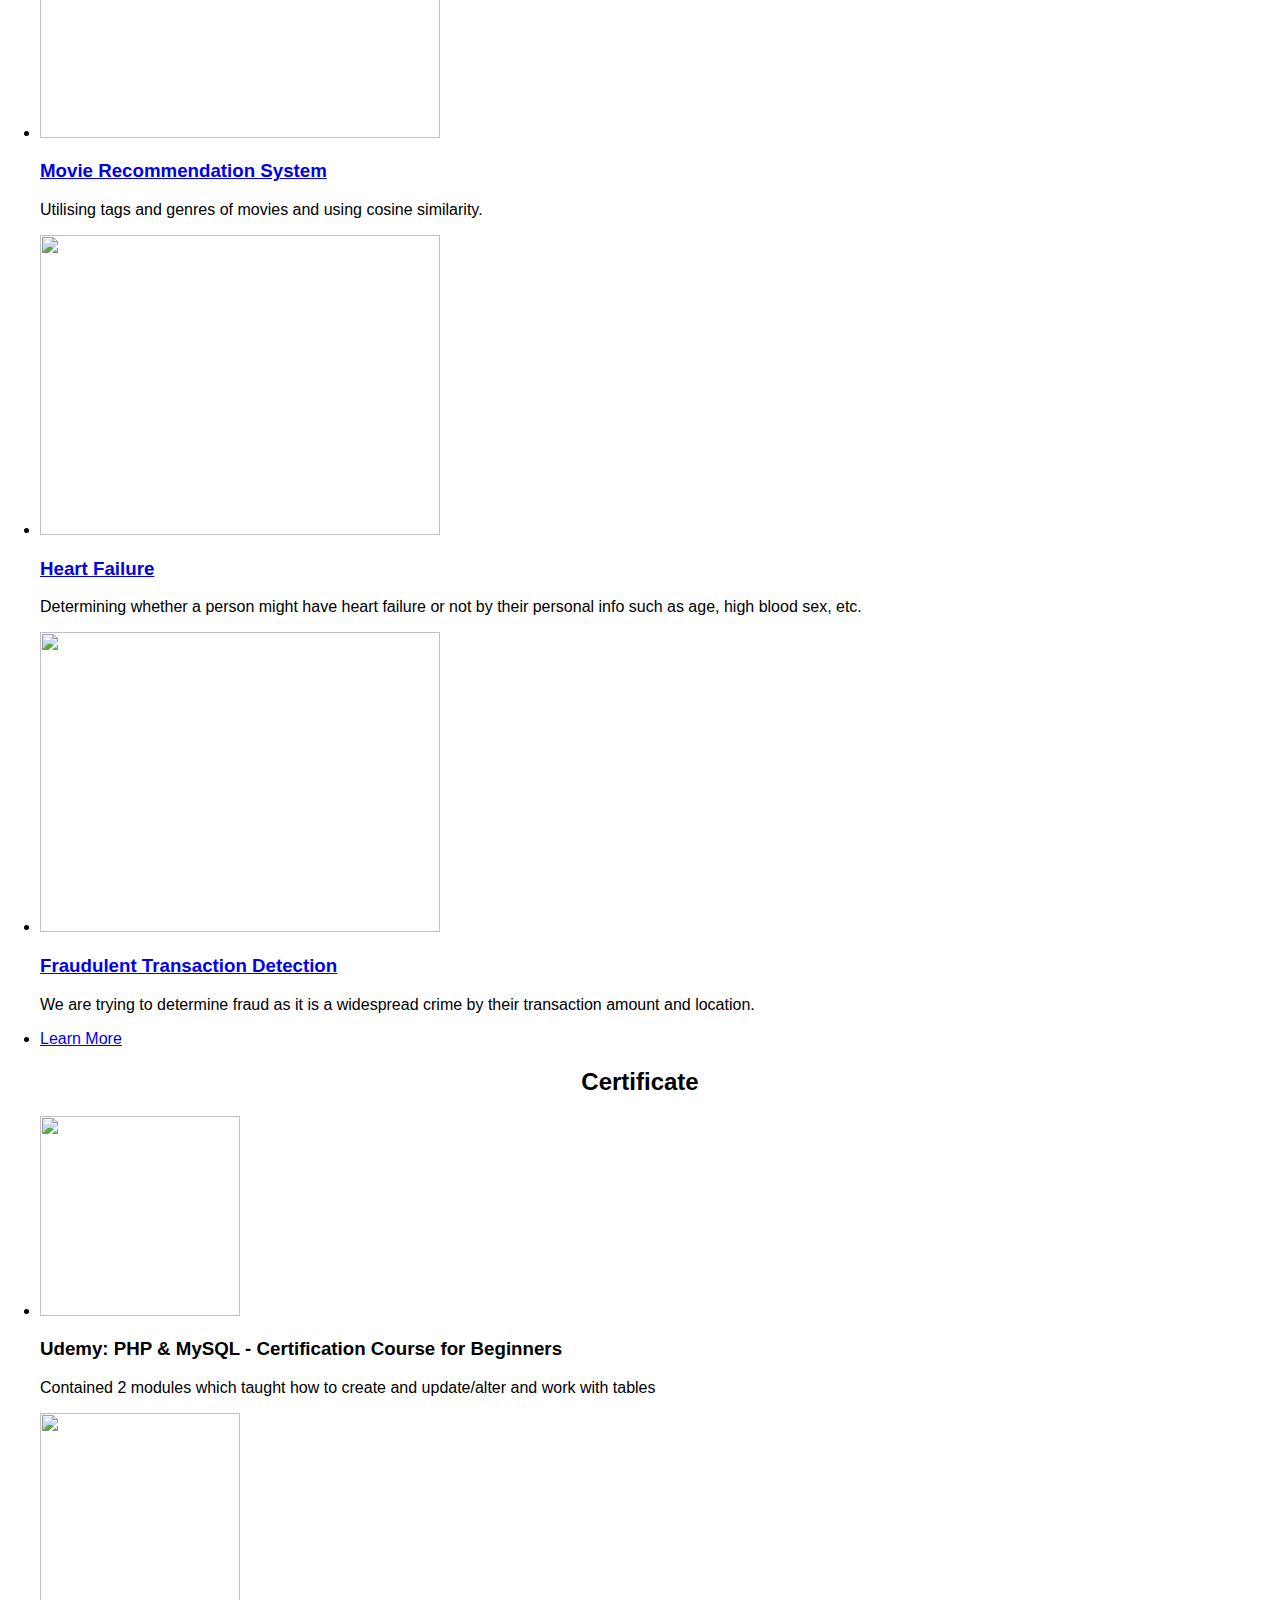
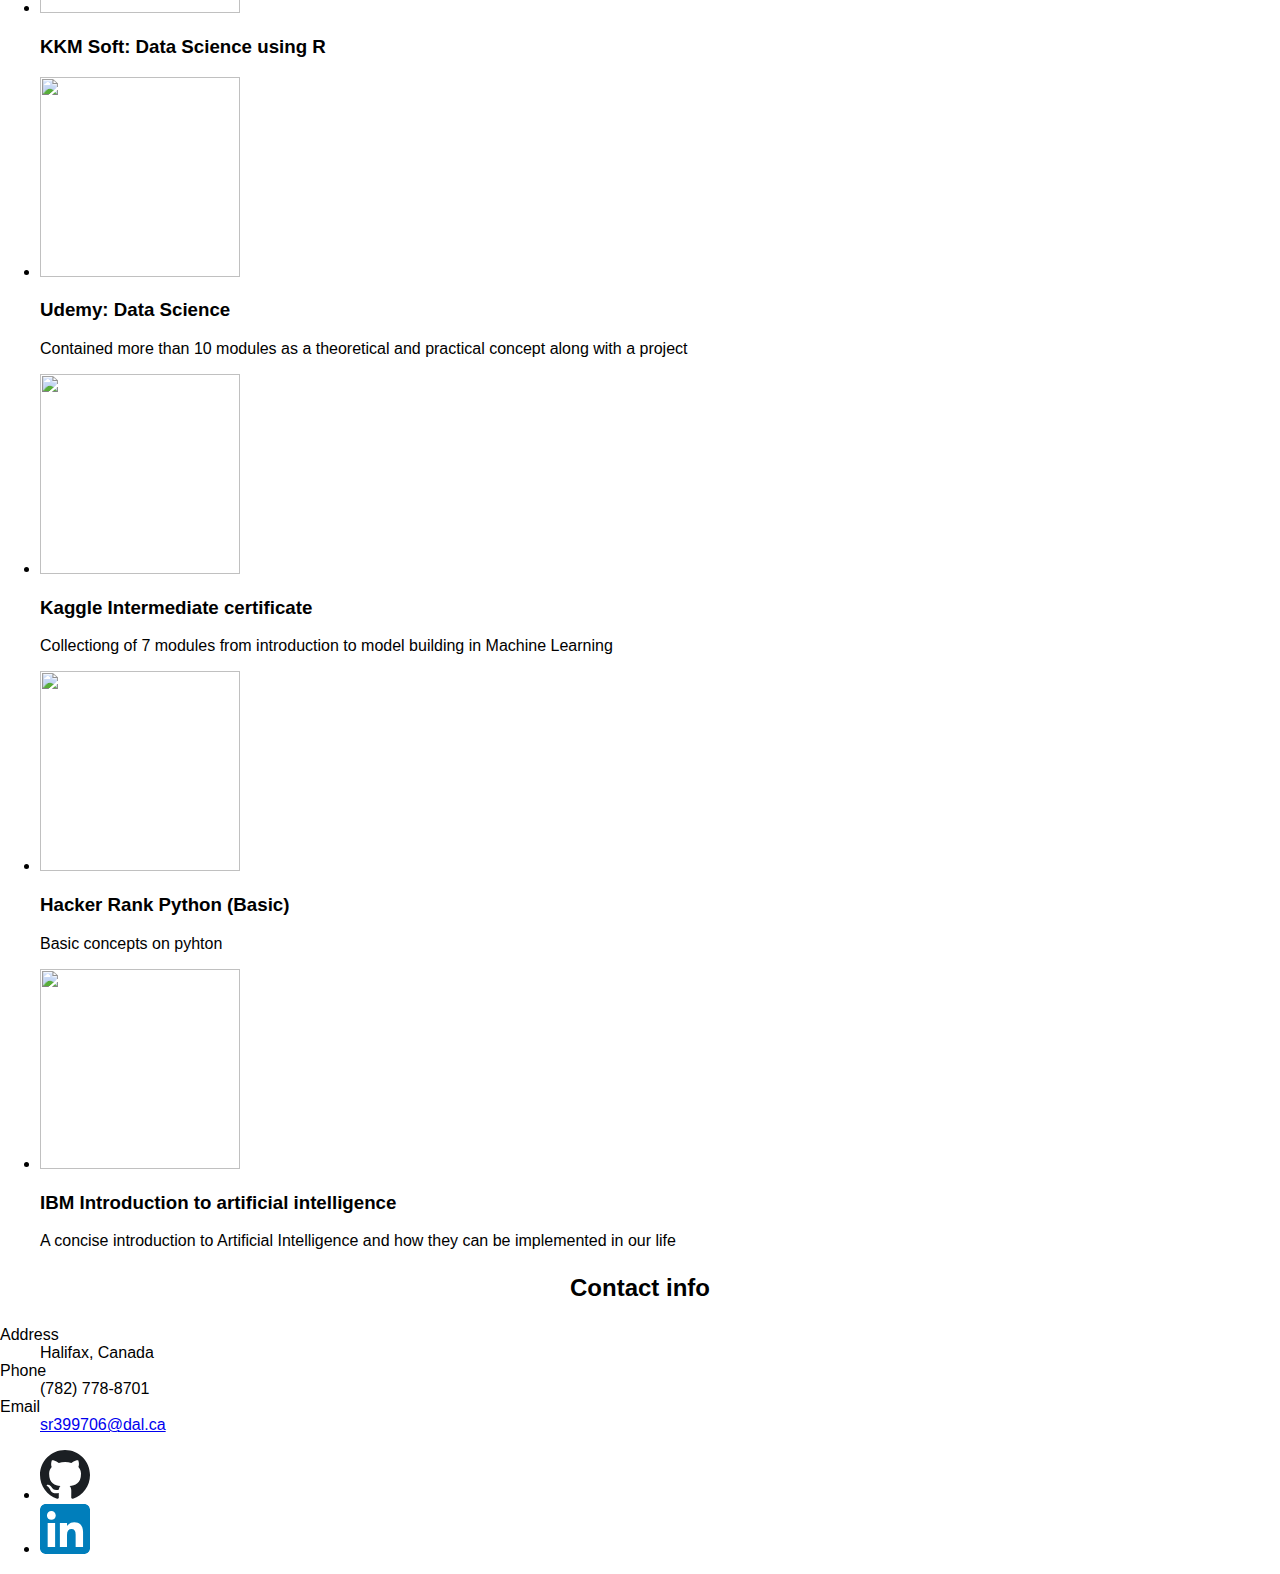
==== commit 3bb76fab: "Update index.html" ====
--- a/index.html
+++ b/index.html
@@ -283,7 +283,7 @@
 							<dt>Phone</dt>
 							<dd>(782) 778-8701</dd>
 							<dt>Email</dt>
-							<dd><a href="#">sr399706@dal.ca</a></dd>
+						    	<dd><a href="mailto:sr399706@dal.ca">sr399706@dal.ca</a></dd>
 						</dl>
 						<ul class="icons">
 						    <li>
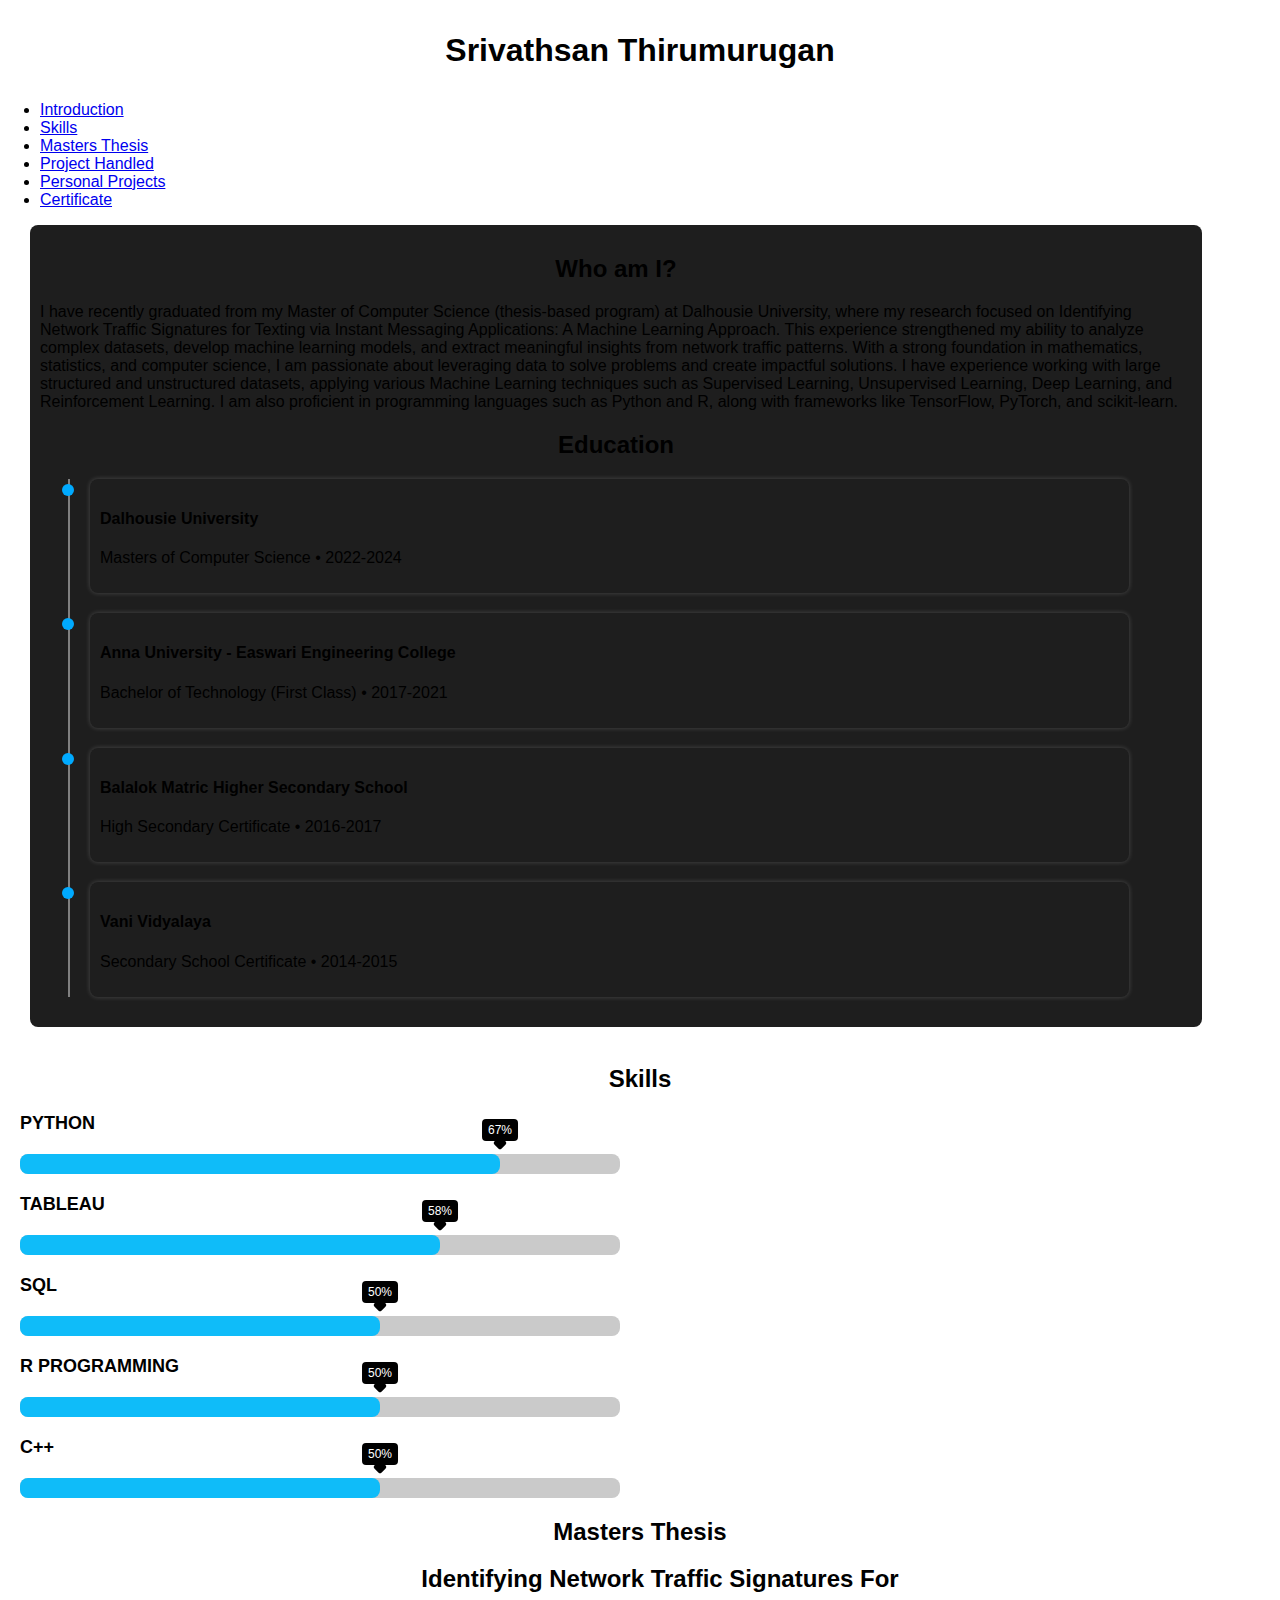
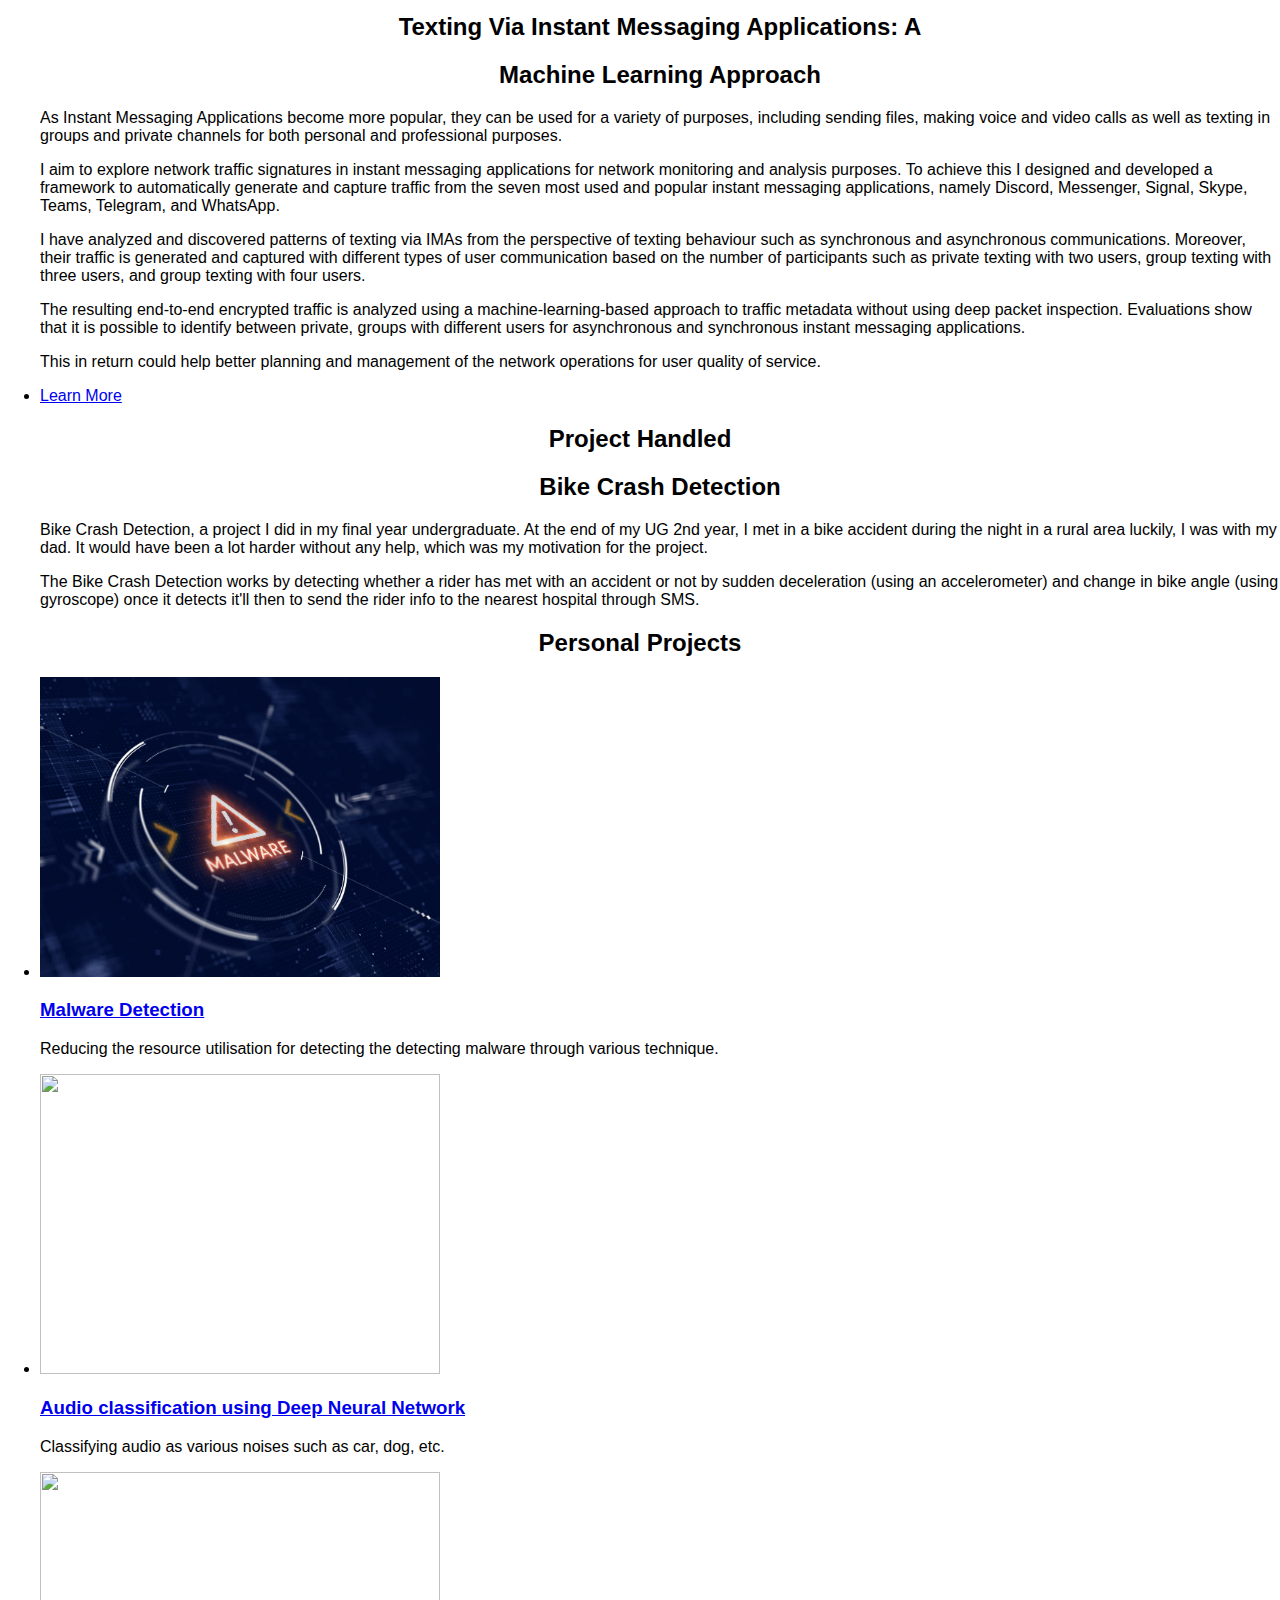
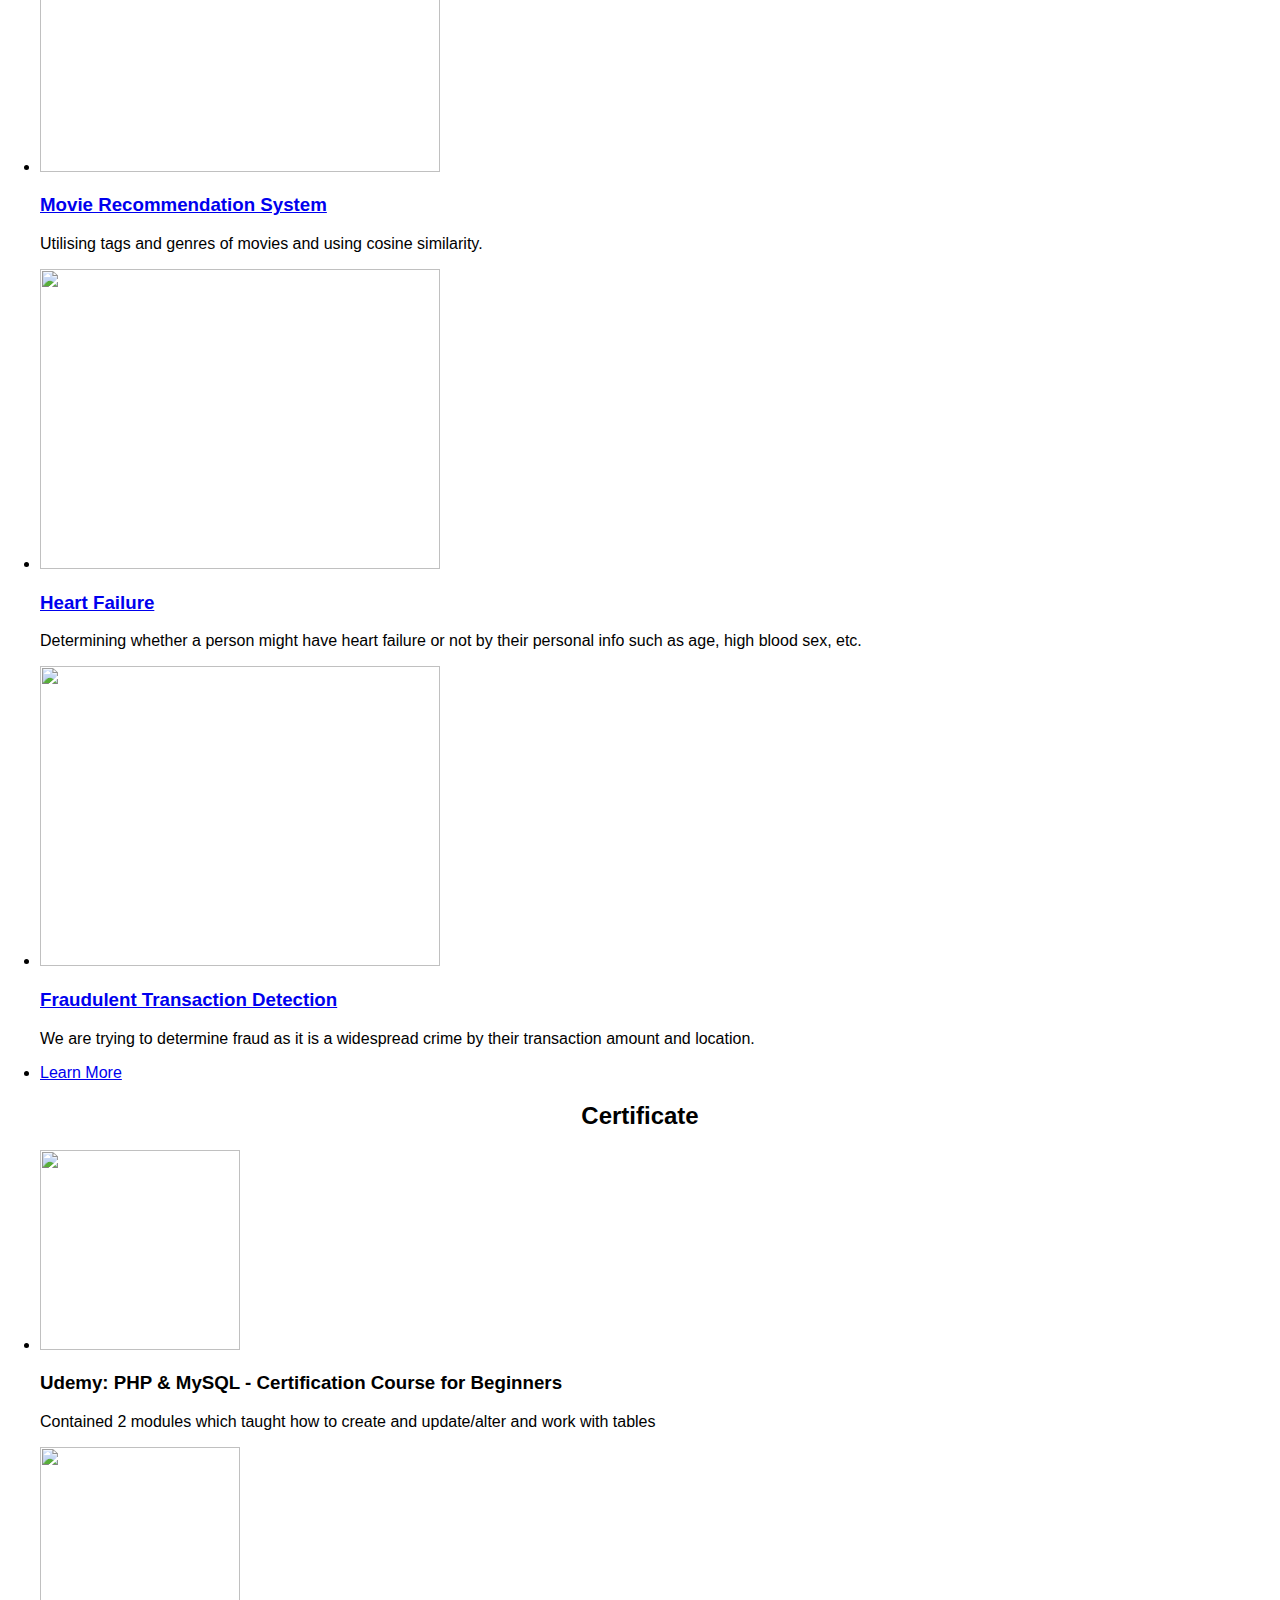
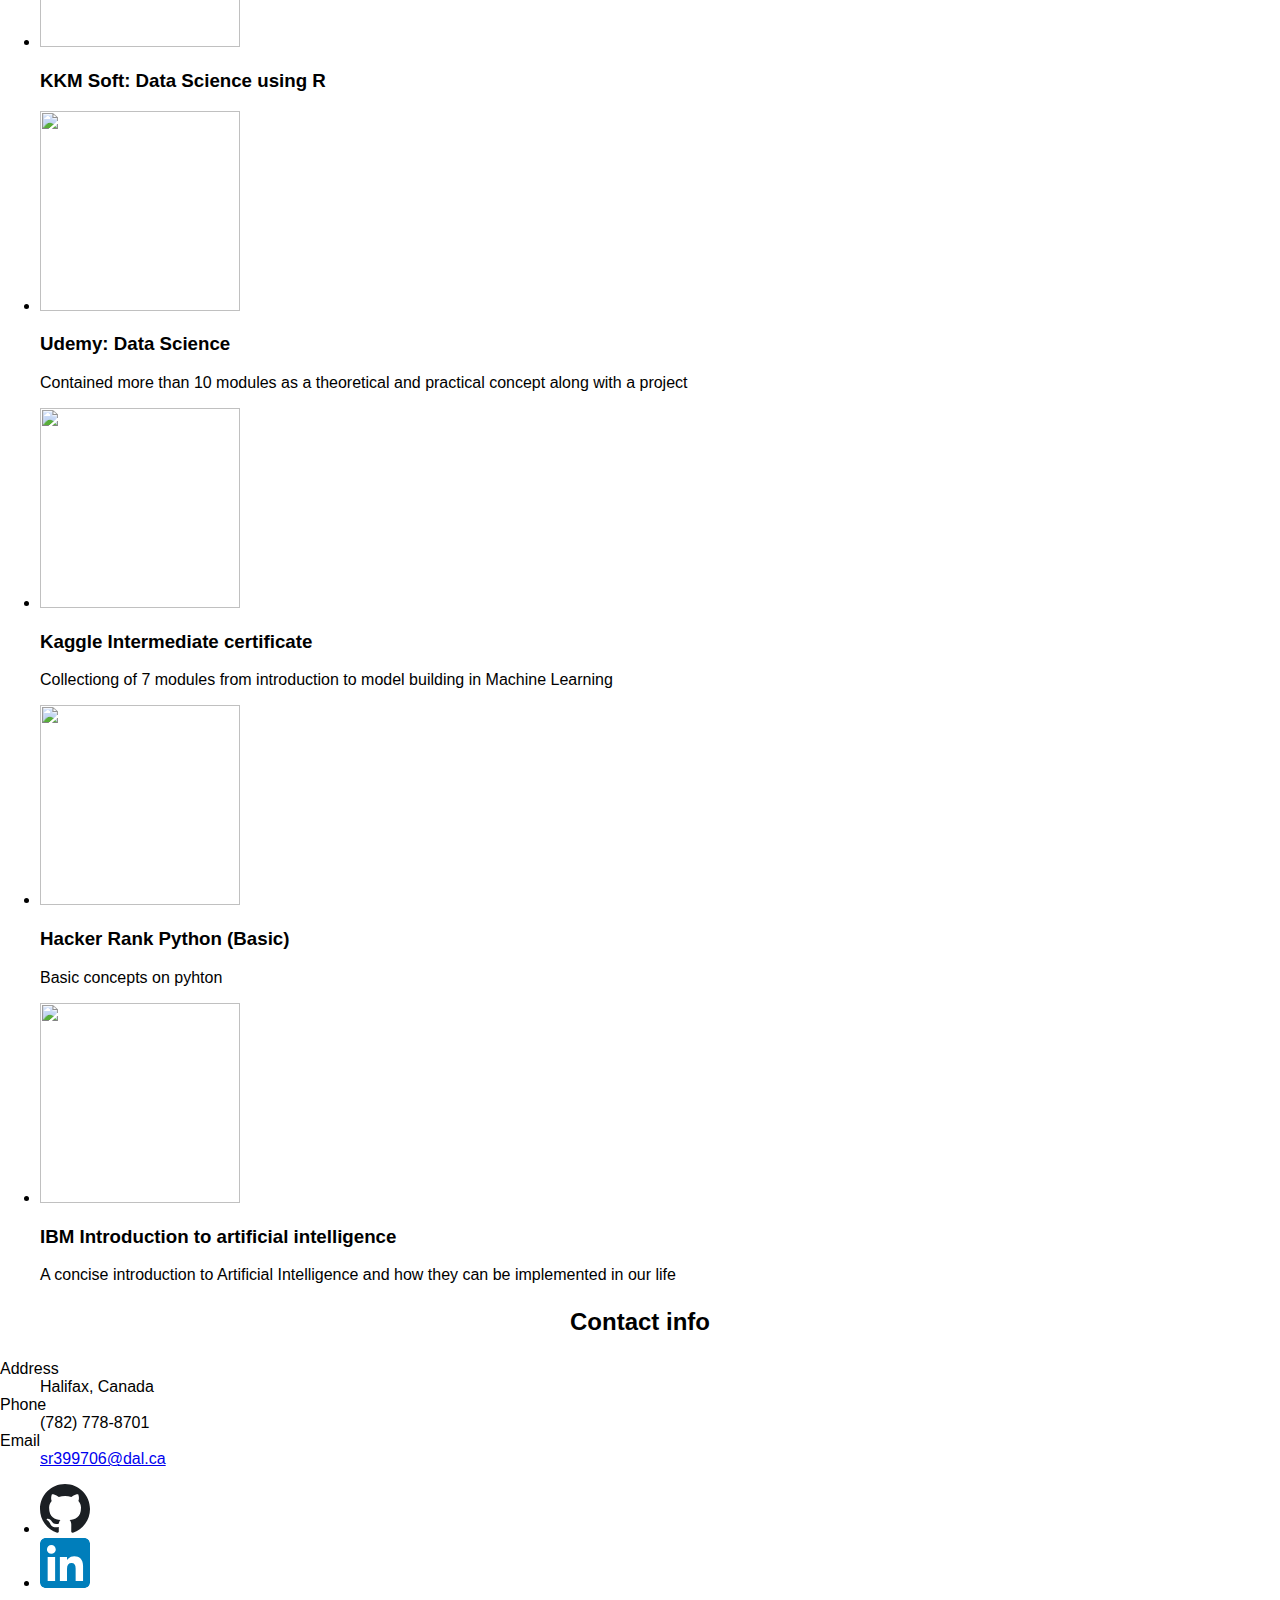
==== commit 23095ce9: "Update index.html" ====
--- a/index.html
+++ b/index.html
@@ -180,6 +180,11 @@
 									<p>This in return could help better planning and management of the network
 									operations for user quality of service.</p>
 								</ul>	
+								<footer class="major">
+								<ul class="actions special">
+									<li><a href="https://dalspace.library.dal.ca/items/50cadb20-9f9a-47dd-8e73-89163a9bc962" class="button">Learn More</a></li>
+								</ul>
+								</footer>
 							</section>
 
 						<!-- Second Section -->
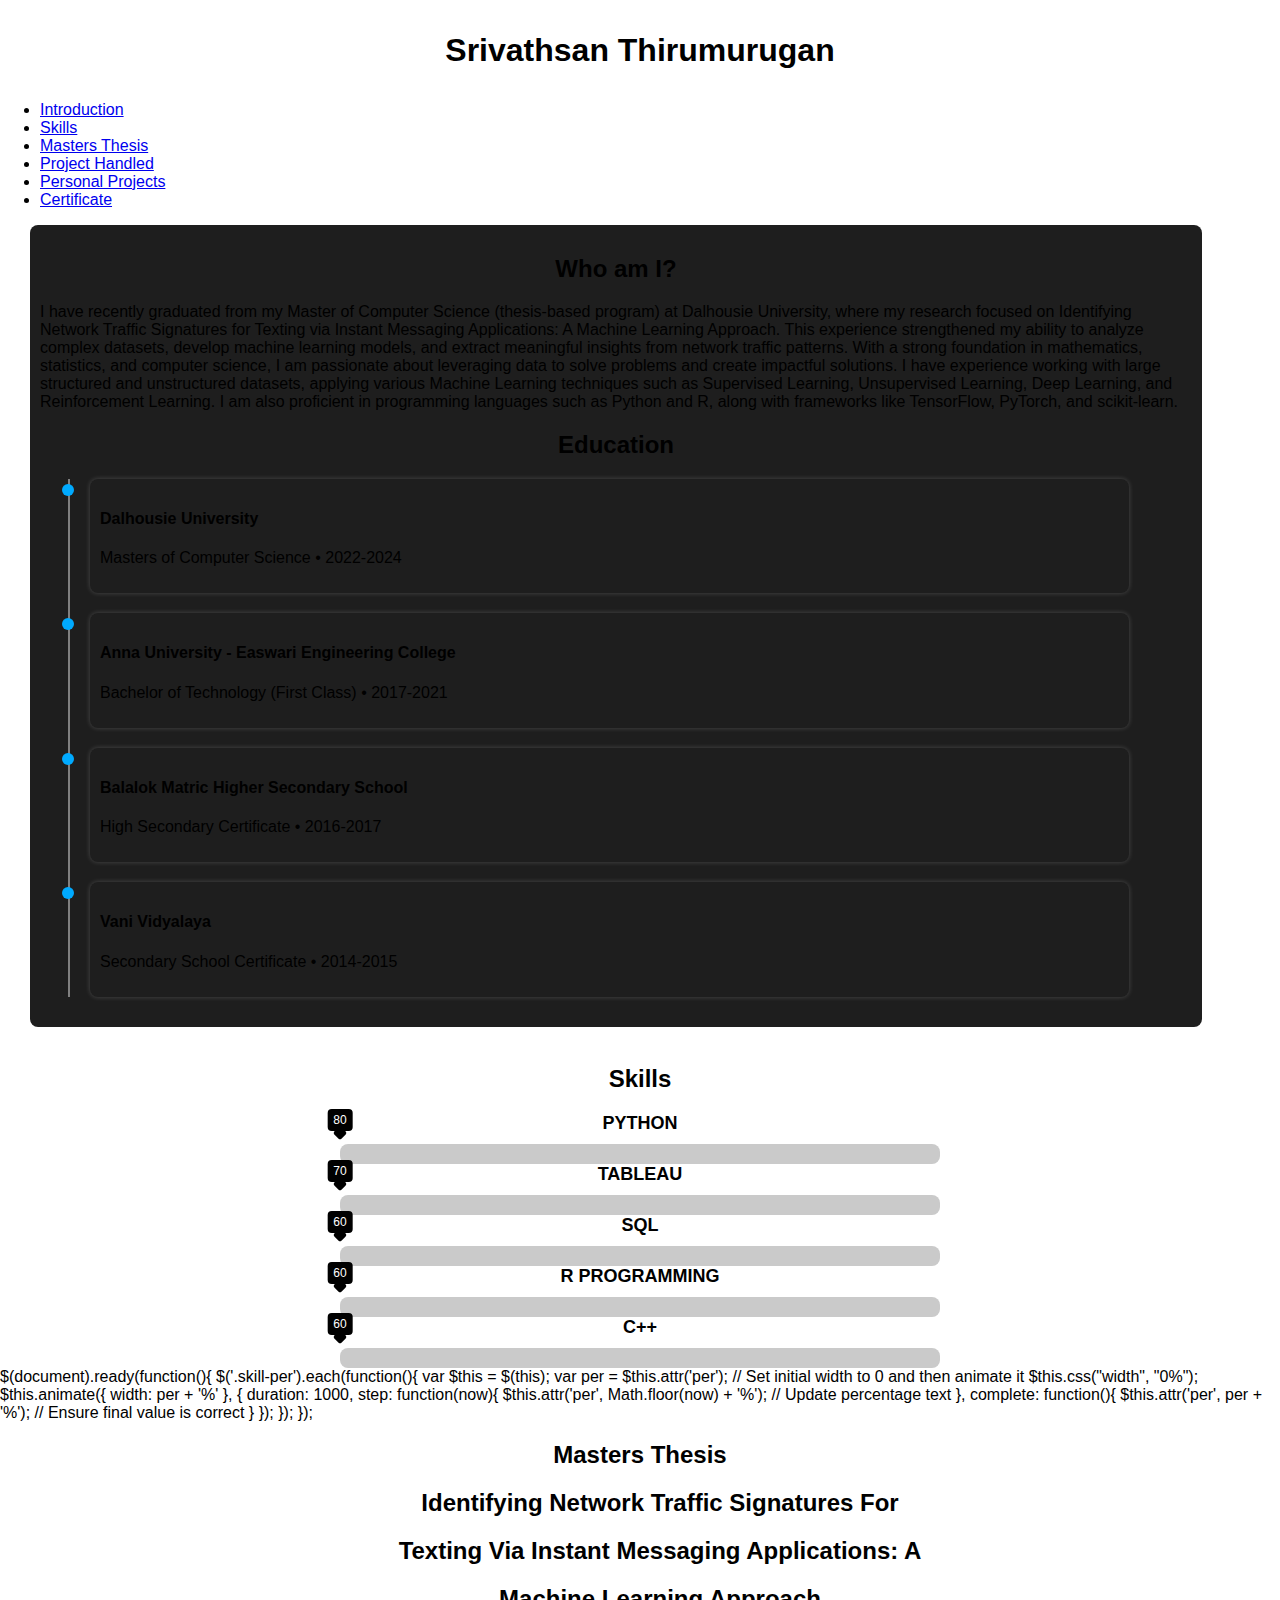
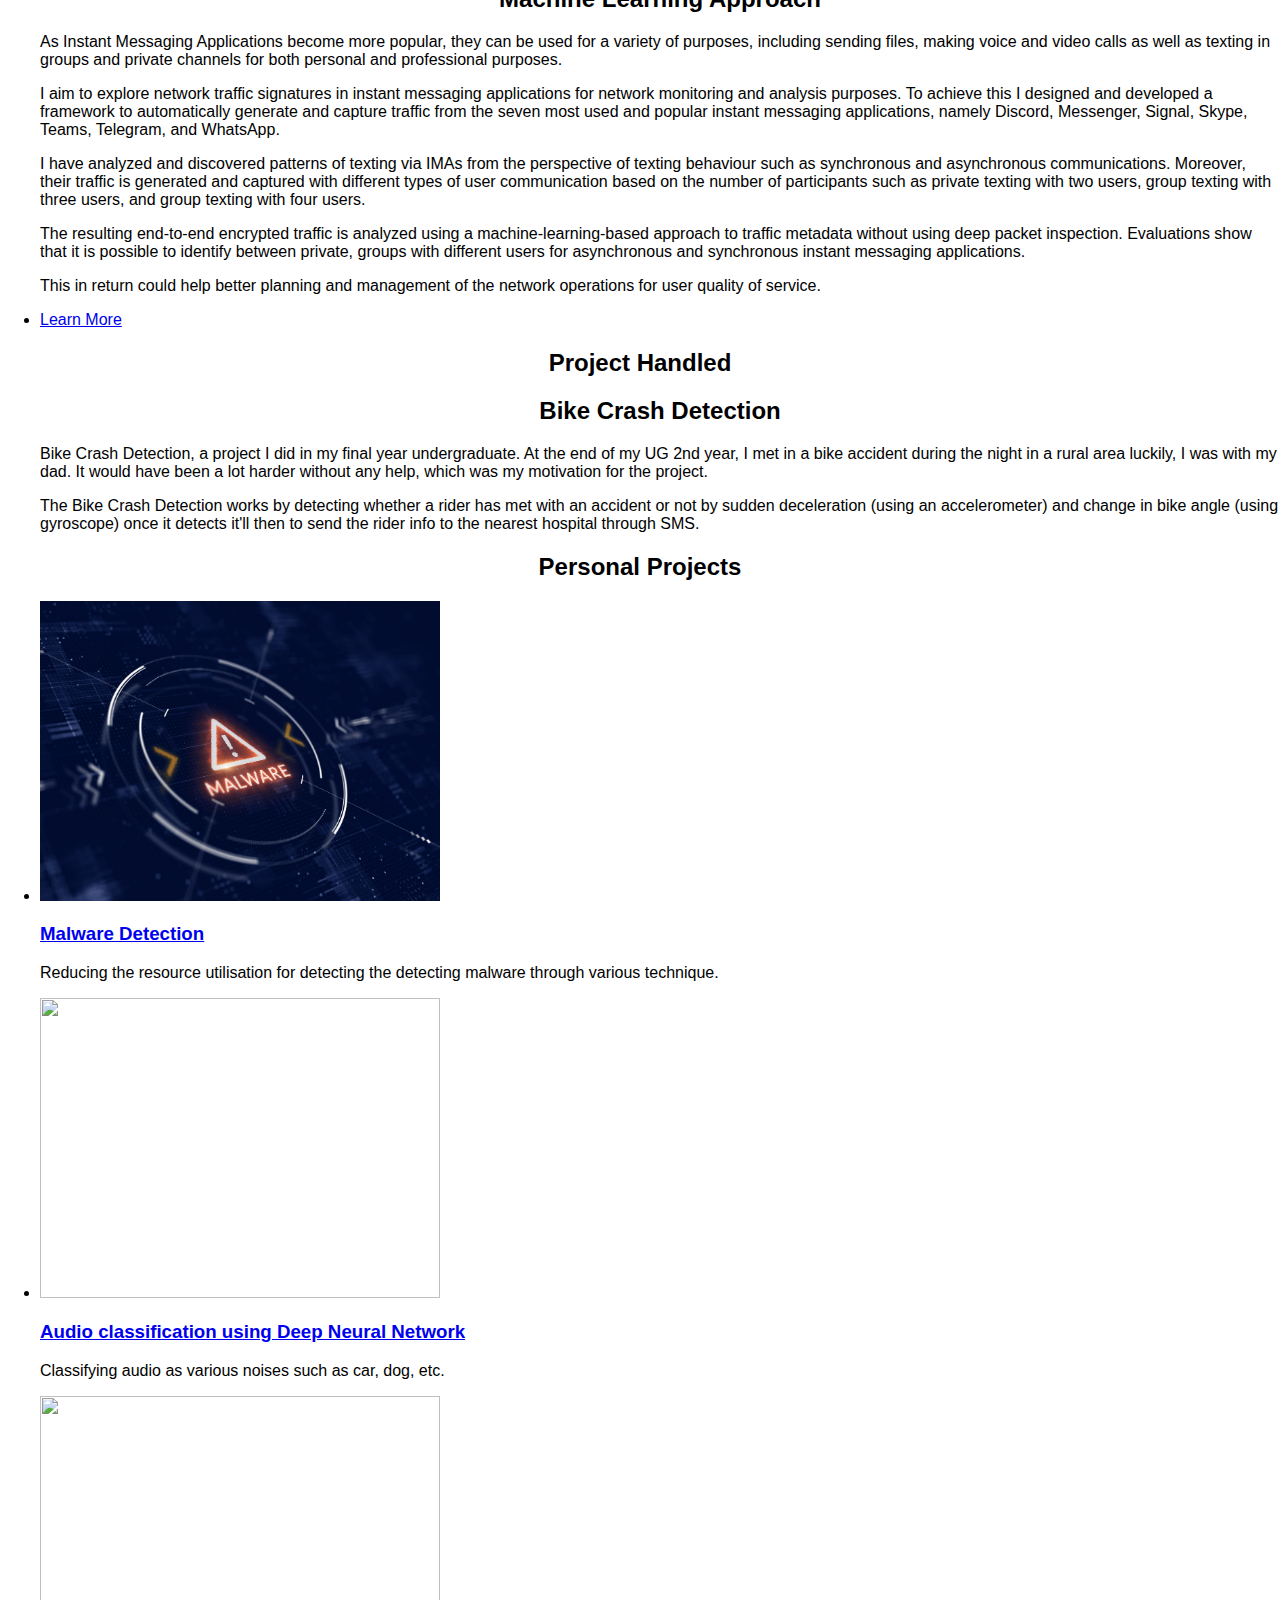
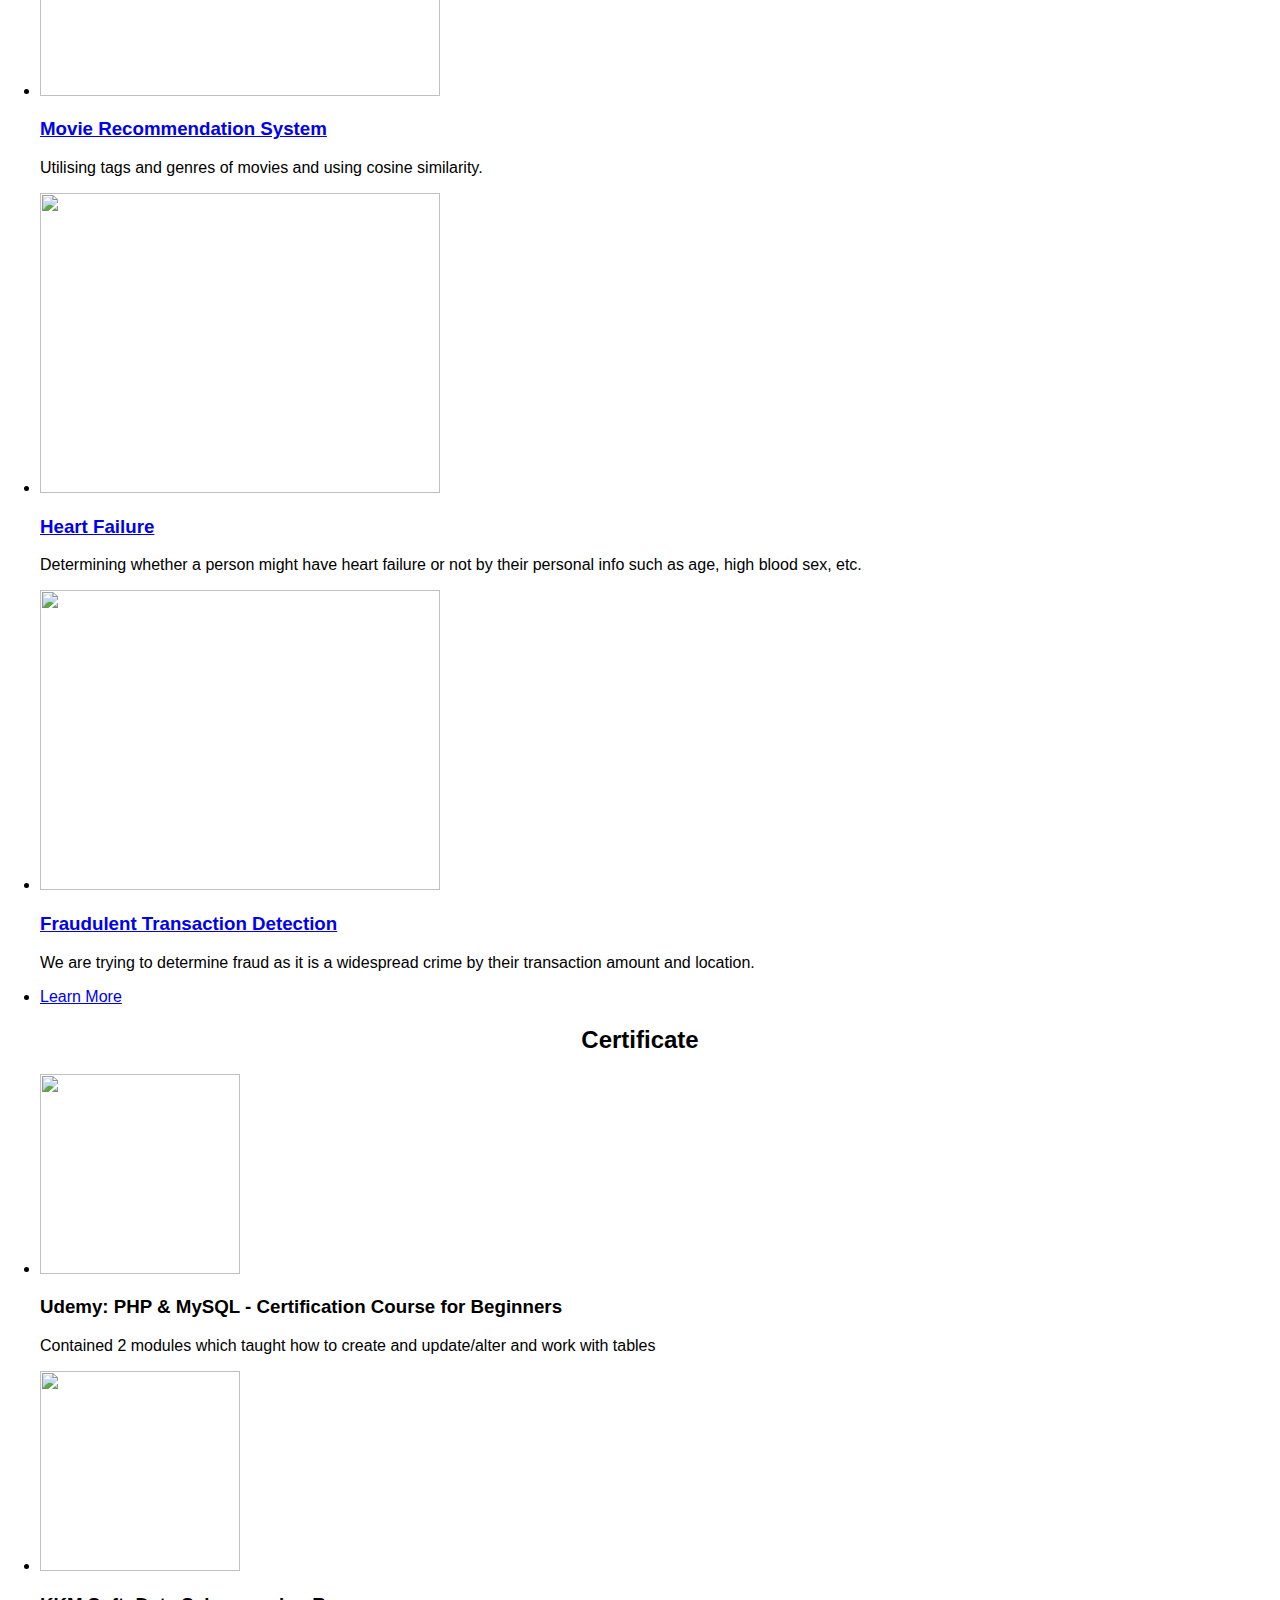
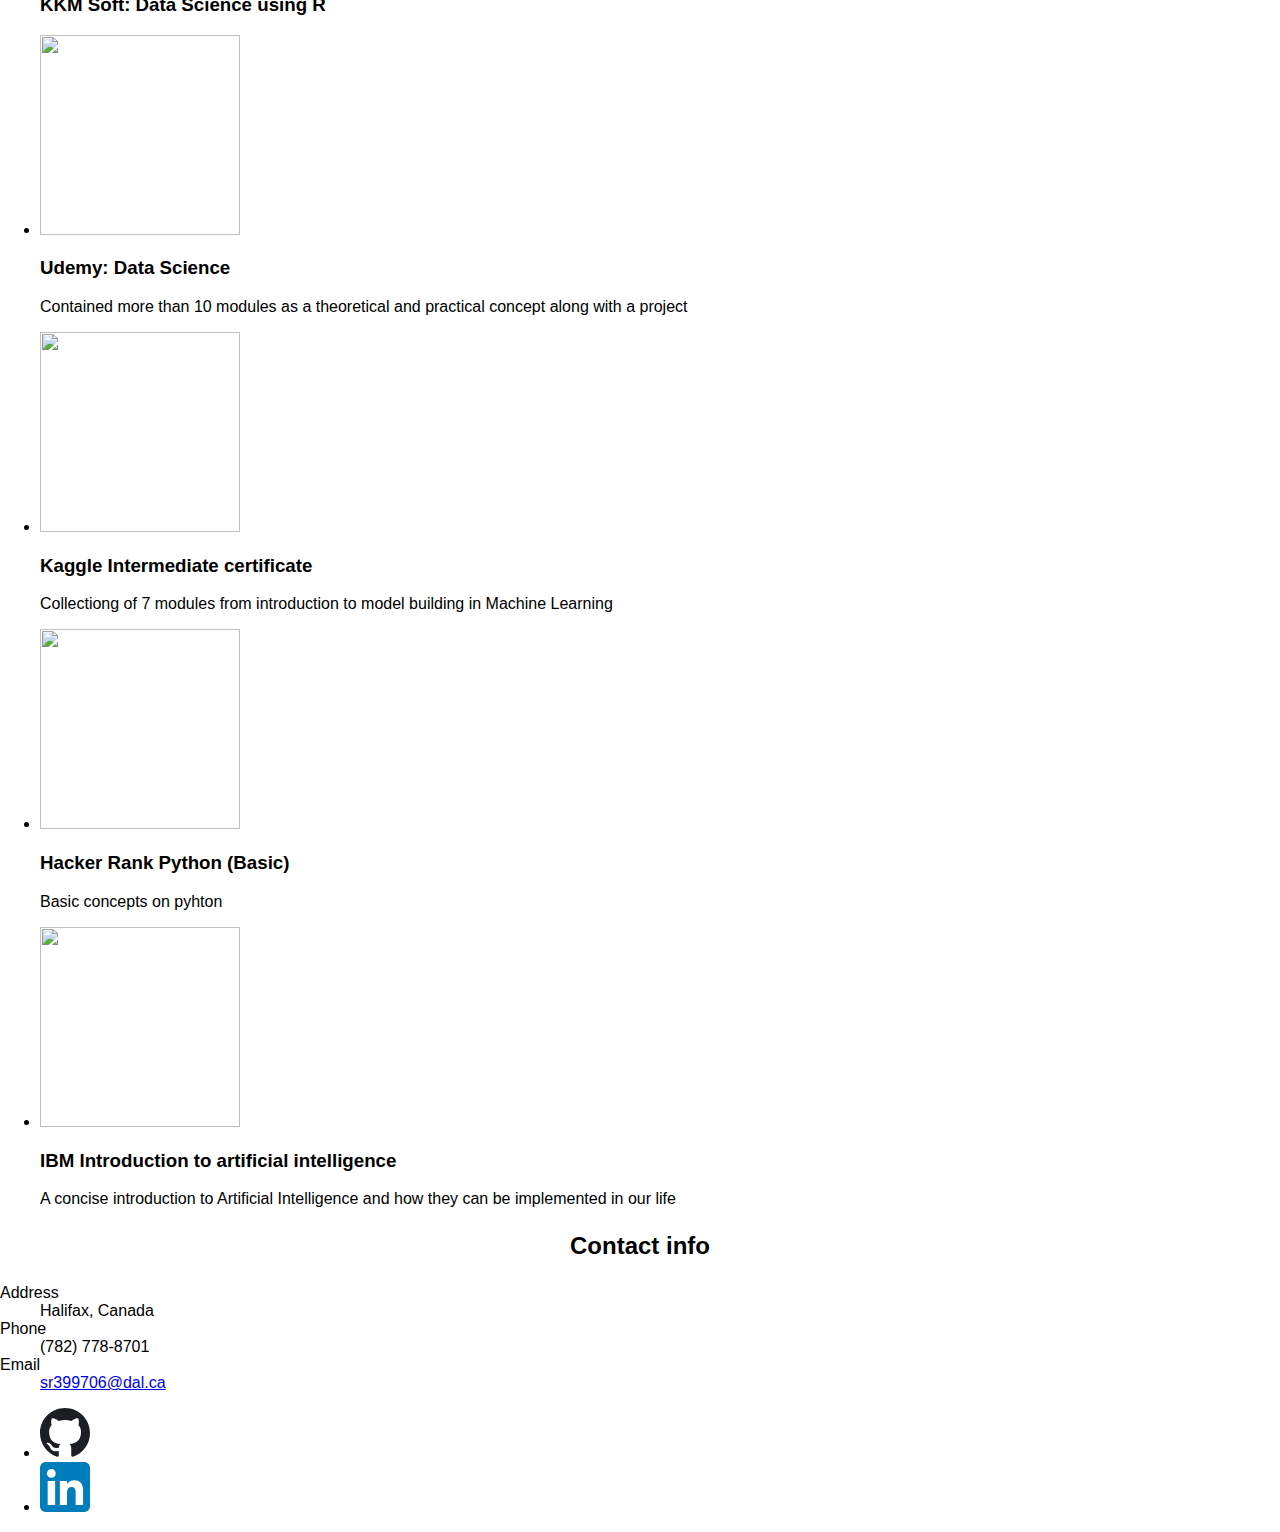
==== commit e76e2cea: "Update index.html" ====
--- a/index.html
+++ b/index.html
@@ -131,22 +131,26 @@
 								</div>
 							</div>
 
-							<script>
-								$('.skill-per').each(function(){
-								var $this = $(this);
-								var per = $this.attr('per');
-								$this.css("width",per+'%');
-								$({animatedValue: 0}).animate({animatedValue: per},{
-									duration: 1000,
-									step: function(){
-									$this.attr('per', Math.floor(this.animatedValue) + '%');
-									},
-									complete: function(){
-									$this.attr('per', Math.floor(this.animatedValue) + '%');
-									}
-								});
-								});
-							</script>												
+							$(document).ready(function(){
+							    $('.skill-per').each(function(){
+							        var $this = $(this);
+							        var per = $this.attr('per');
+							
+							        // Set initial width to 0 and then animate it
+							        $this.css("width", "0%");
+							
+							        $this.animate({ width: per + '%' }, {
+							            duration: 1000,
+							            step: function(now){
+							                $this.attr('per', Math.floor(now) + '%'); // Update percentage text
+							            },
+							            complete: function(){
+							                $this.attr('per', per + '%'); // Ensure final value is correct
+							            }
+							        });
+							    });
+							});
+												
 						</section>
 						<!-- First Section -->
 							<section id="first" class="main special">
--- a/style2.css
+++ b/style2.css
@@ -1,7 +1,7 @@
-body{
+body {
   margin: 0;
   padding: 0;
-  font-family: 'Open Sans',sans-serif;
+  font-family: 'Open Sans', sans-serif;
   min-height: 100vh;
   display: flex;
   align-items: center;
@@ -10,17 +10,20 @@
   color: #000000;
 }
 
-.skills{
+.skills {
   width: 100%;
   max-width: 600px;
   padding: 0 20px;
+  margin: 0 auto; /* Centers the container */
+  text-align: center; /* Centers text elements */
 }
 
-.skill-name{
+.skill-name {
   font-size: 18px;
   font-weight: 700;
   text-transform: uppercase;
-  margin: 20px 0;
+  margin-bottom: 10px;
+  text-align: center;
 }
 
 .skill-bar{
@@ -34,7 +37,7 @@
   background-color: #0fbcf9;
   border-radius: 8px;
   width: 0;
-  transition: 1s linear;
+  transition: 3s linear;
   position: relative;
 }
 
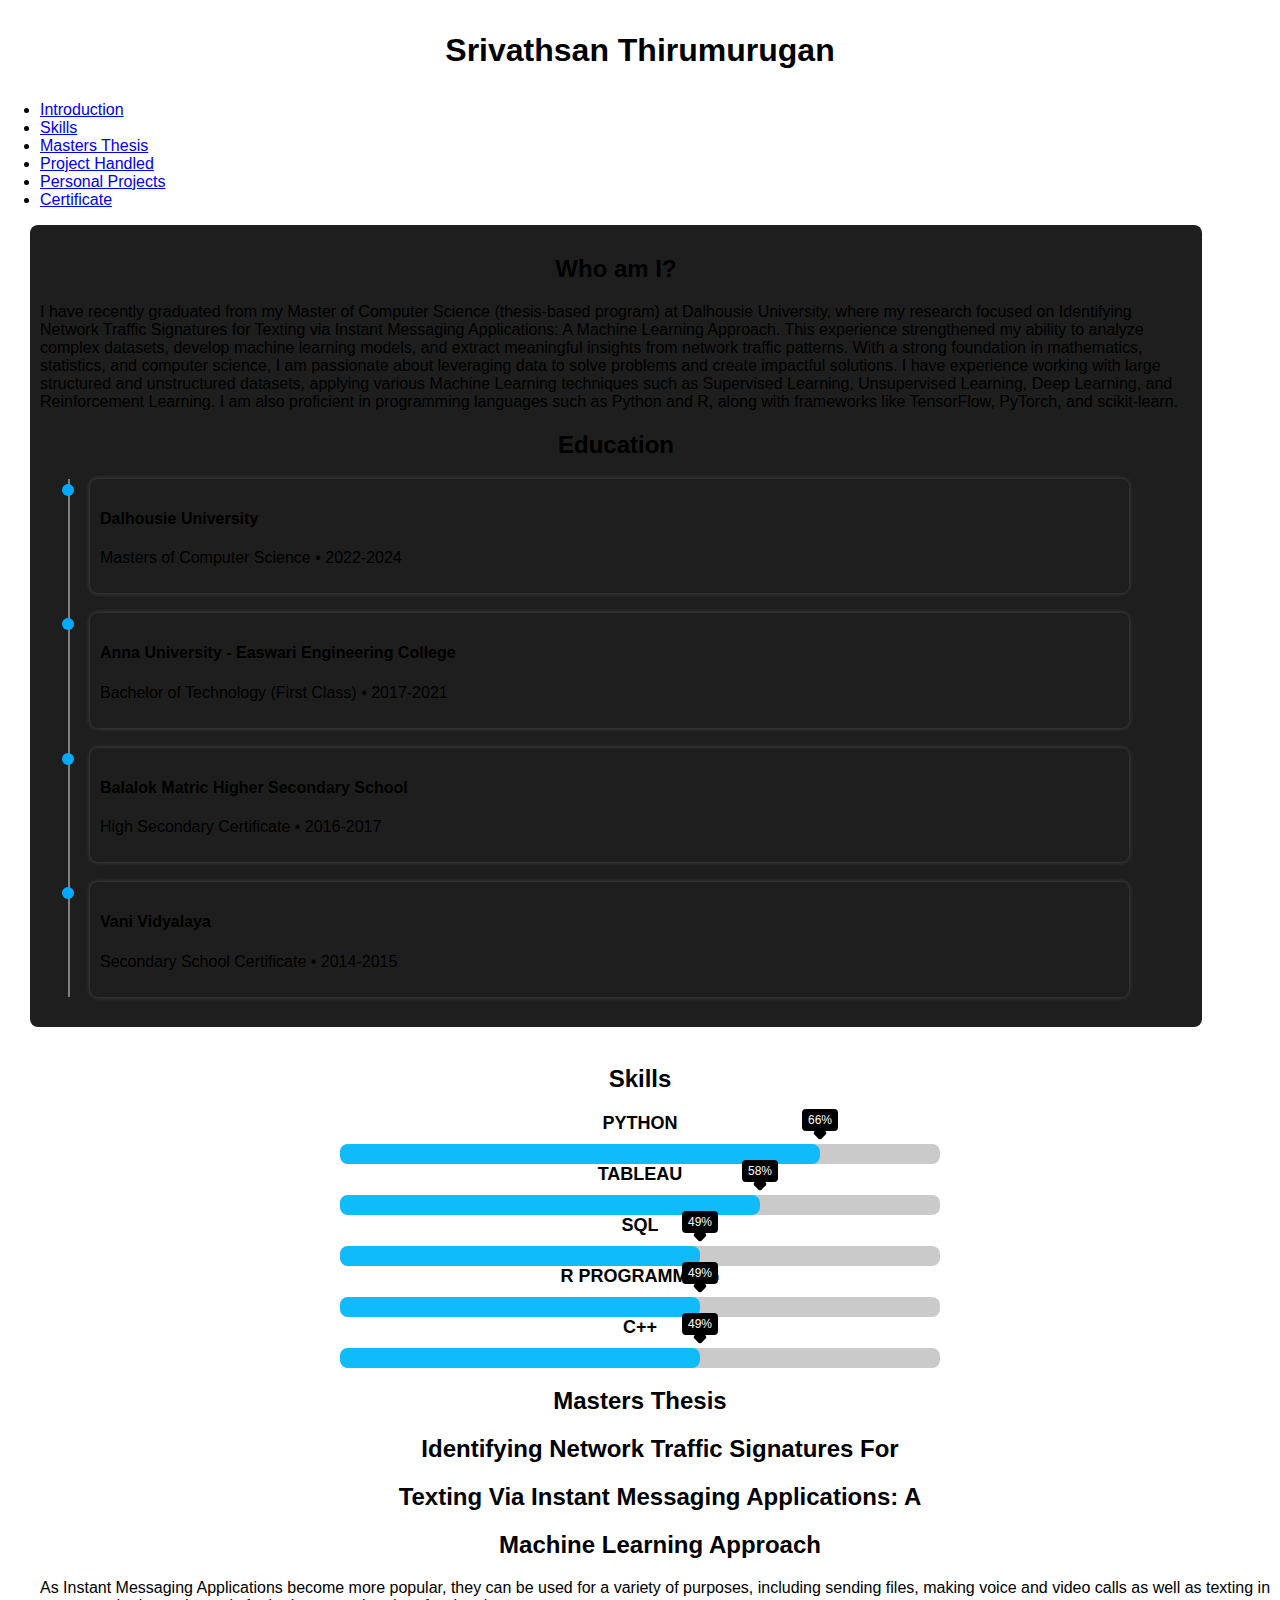
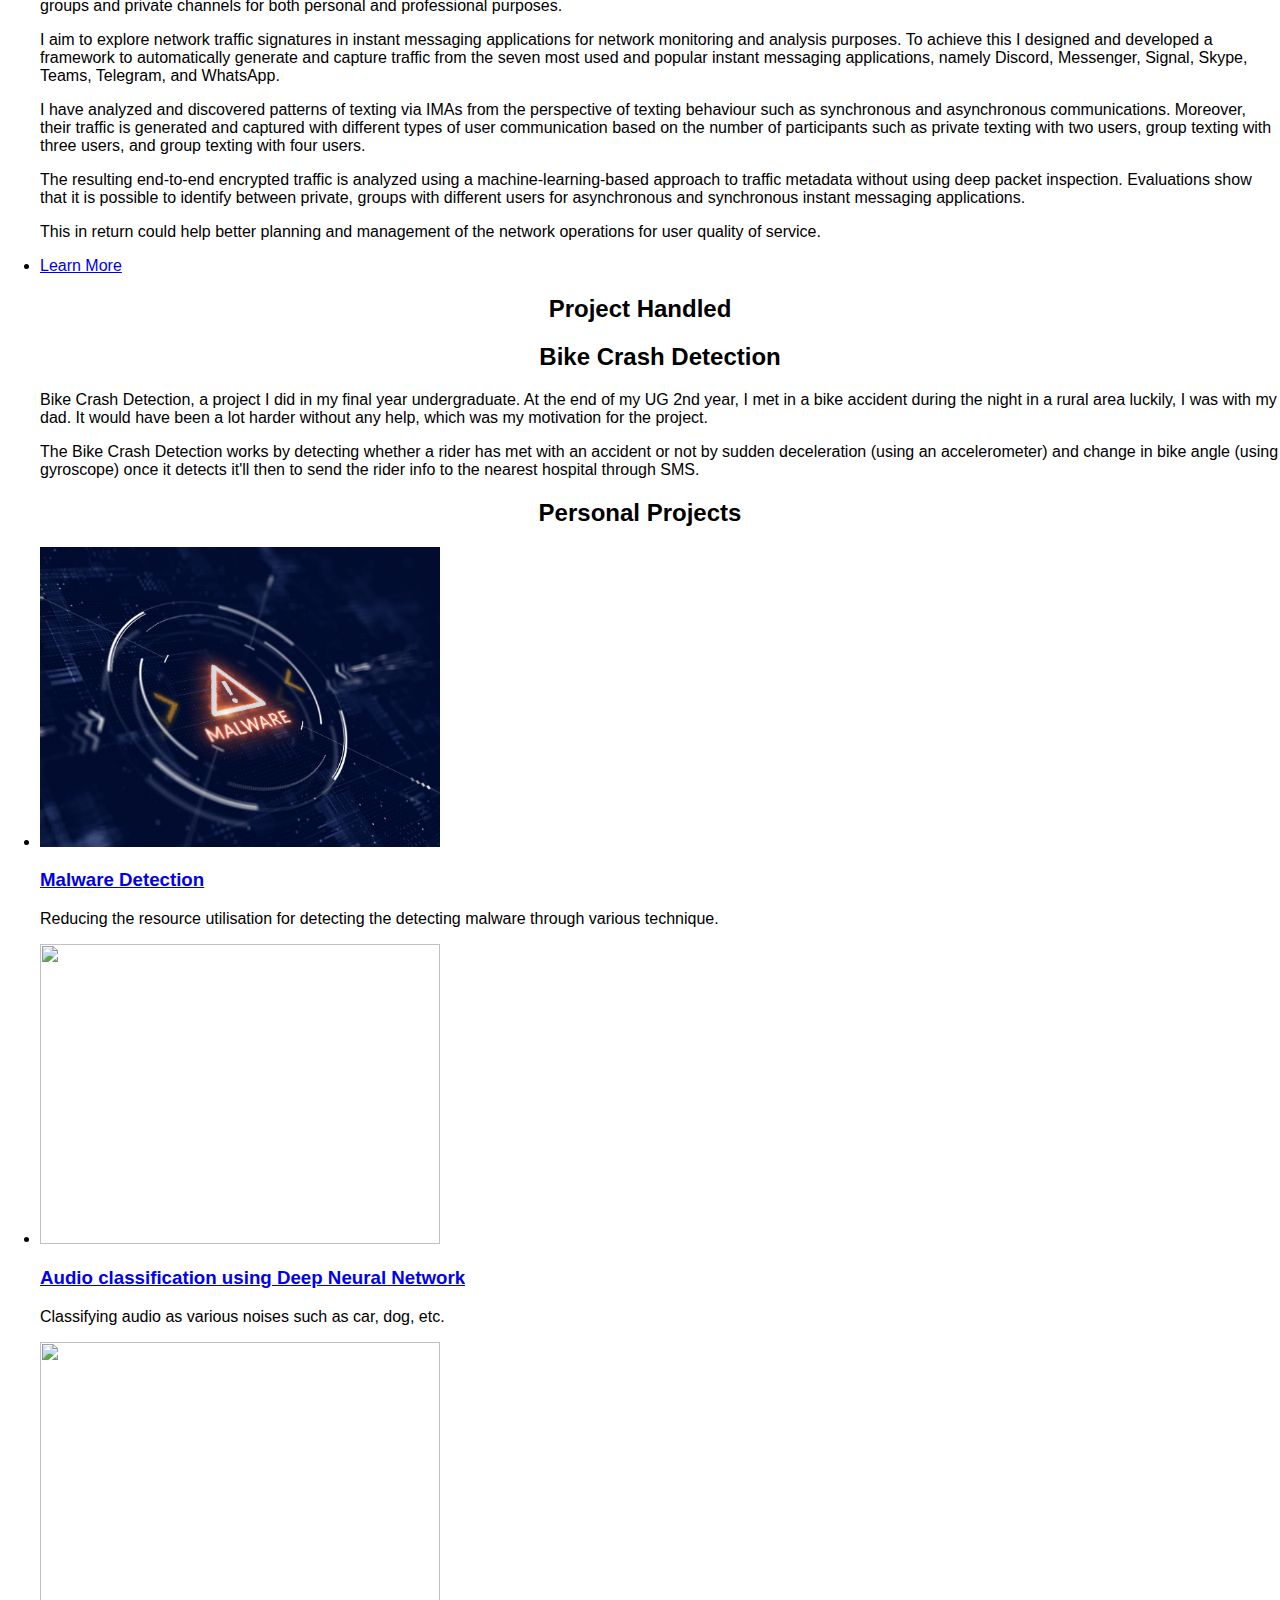
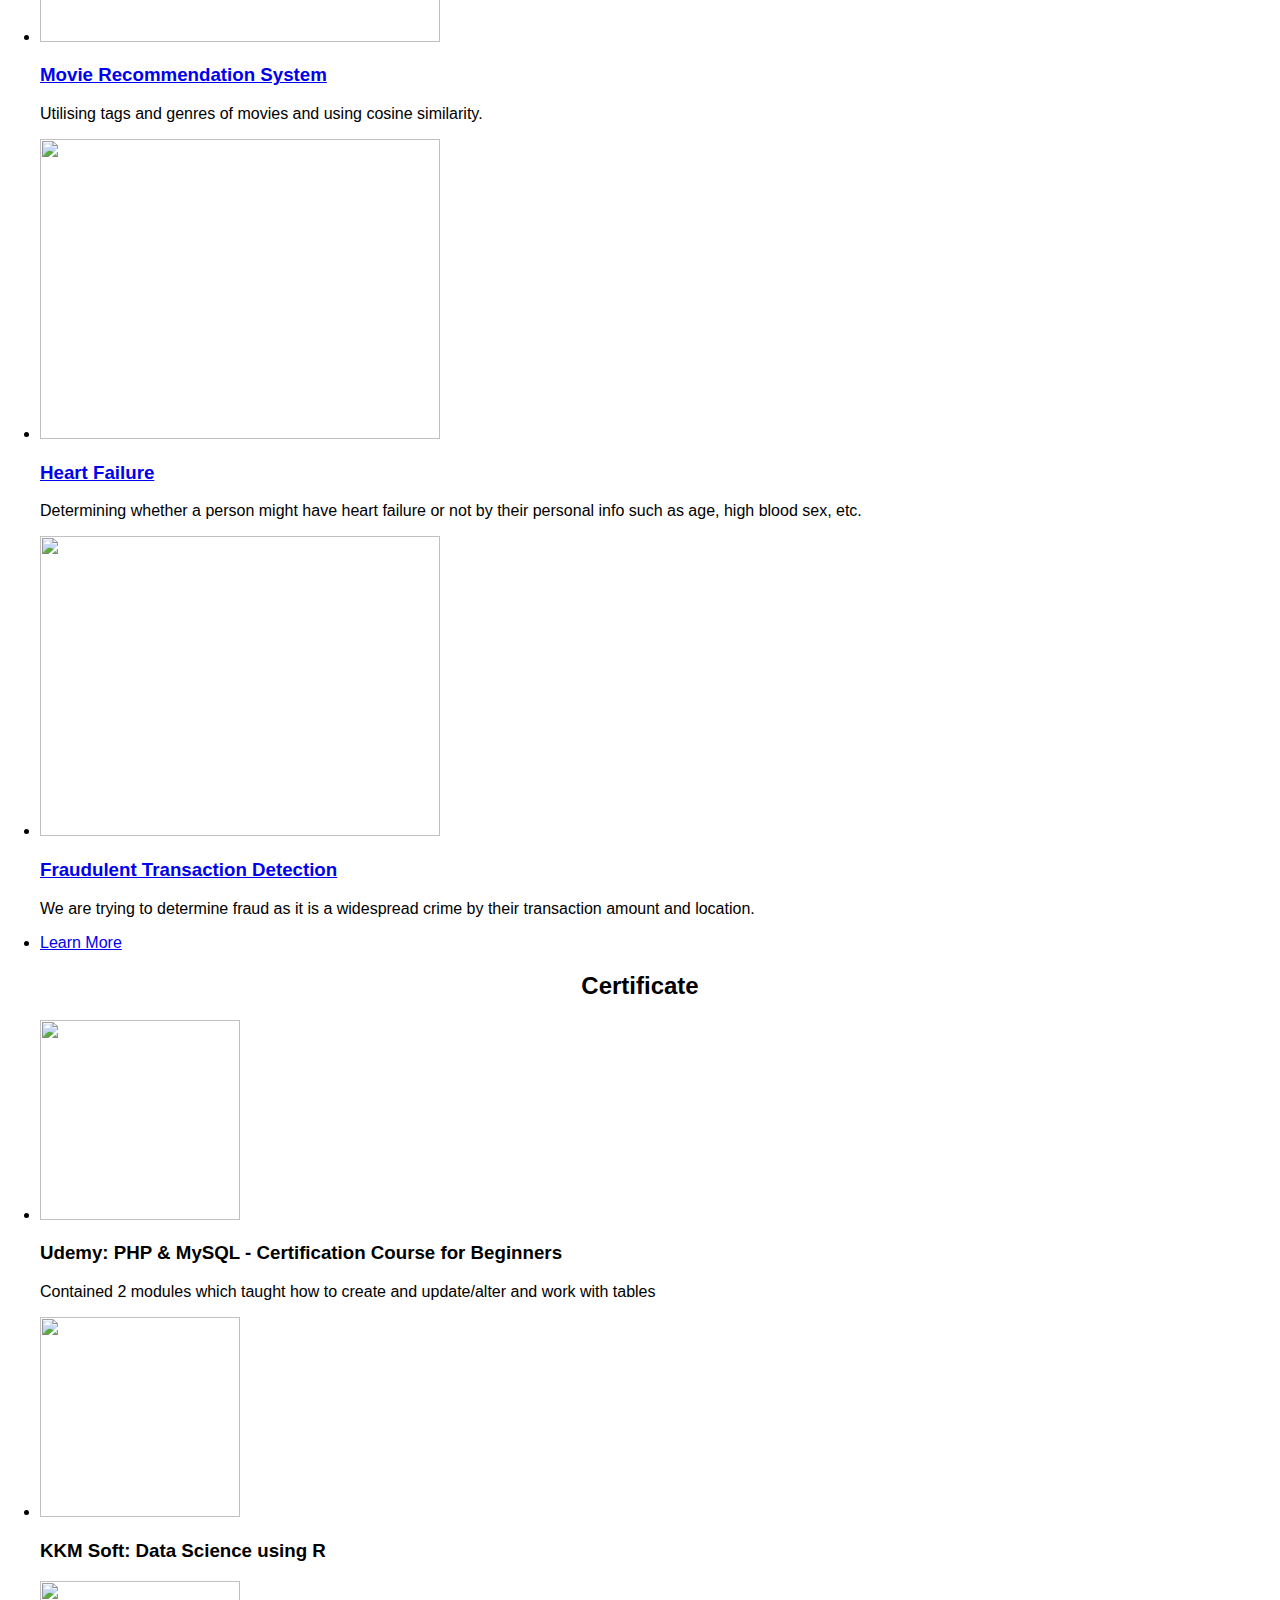
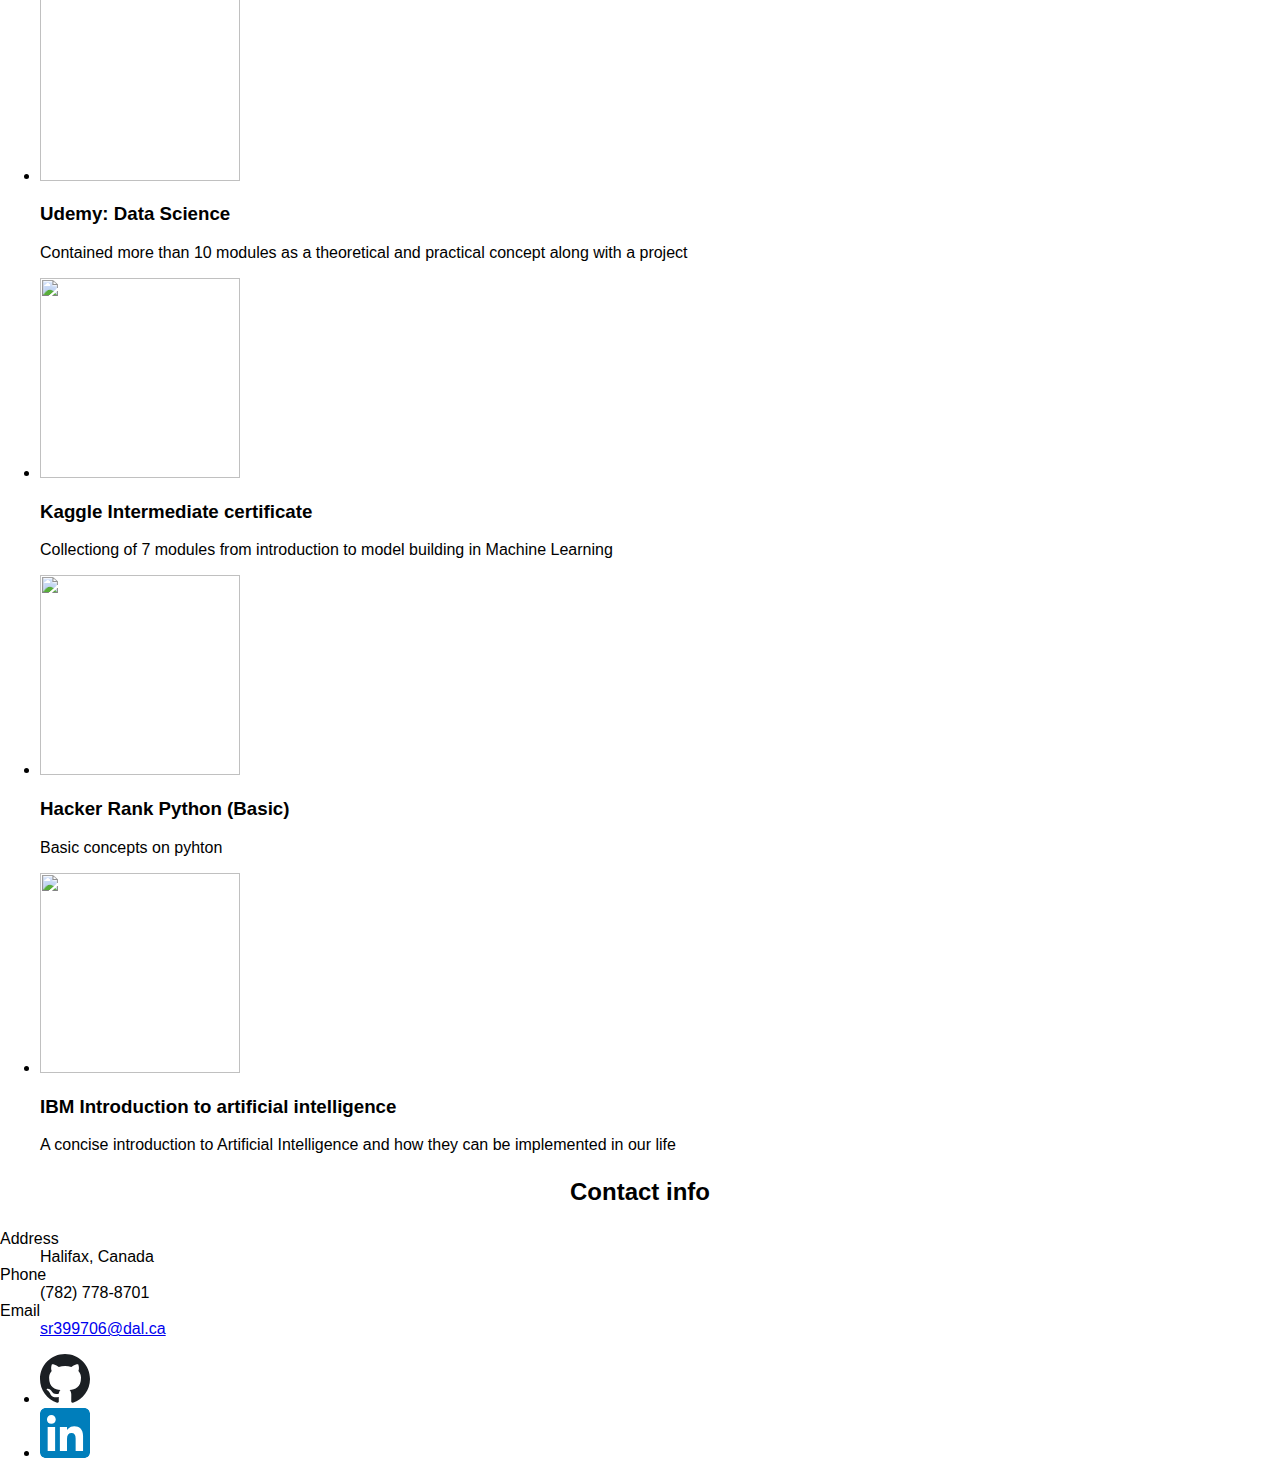
==== commit 1f55a7ab: "Update index.html" ====
--- a/index.html
+++ b/index.html
@@ -130,27 +130,22 @@
 								</div>
 								</div>
 							</div>
-
-							$(document).ready(function(){
-							    $('.skill-per').each(function(){
-							        var $this = $(this);
-							        var per = $this.attr('per');
-							
-							        // Set initial width to 0 and then animate it
-							        $this.css("width", "0%");
-							
-							        $this.animate({ width: per + '%' }, {
-							            duration: 1000,
-							            step: function(now){
-							                $this.attr('per', Math.floor(now) + '%'); // Update percentage text
-							            },
-							            complete: function(){
-							                $this.attr('per', per + '%'); // Ensure final value is correct
-							            }
-							        });
-							    });
-							});
-												
+							<script>
+								$('.skill-per').each(function(){
+								var $this = $(this);
+								var per = $this.attr('per');
+								$this.css("width",per+'%');
+								$({animatedValue: 0}).animate({animatedValue: per},{
+									duration: 1000,
+									step: function(){
+									$this.attr('per', Math.floor(this.animatedValue) + '%');
+									},
+									complete: function(){
+									$this.attr('per', Math.floor(this.animatedValue) + '%');
+									}
+								});
+								});
+							</script>
 						</section>
 						<!-- First Section -->
 							<section id="first" class="main special">
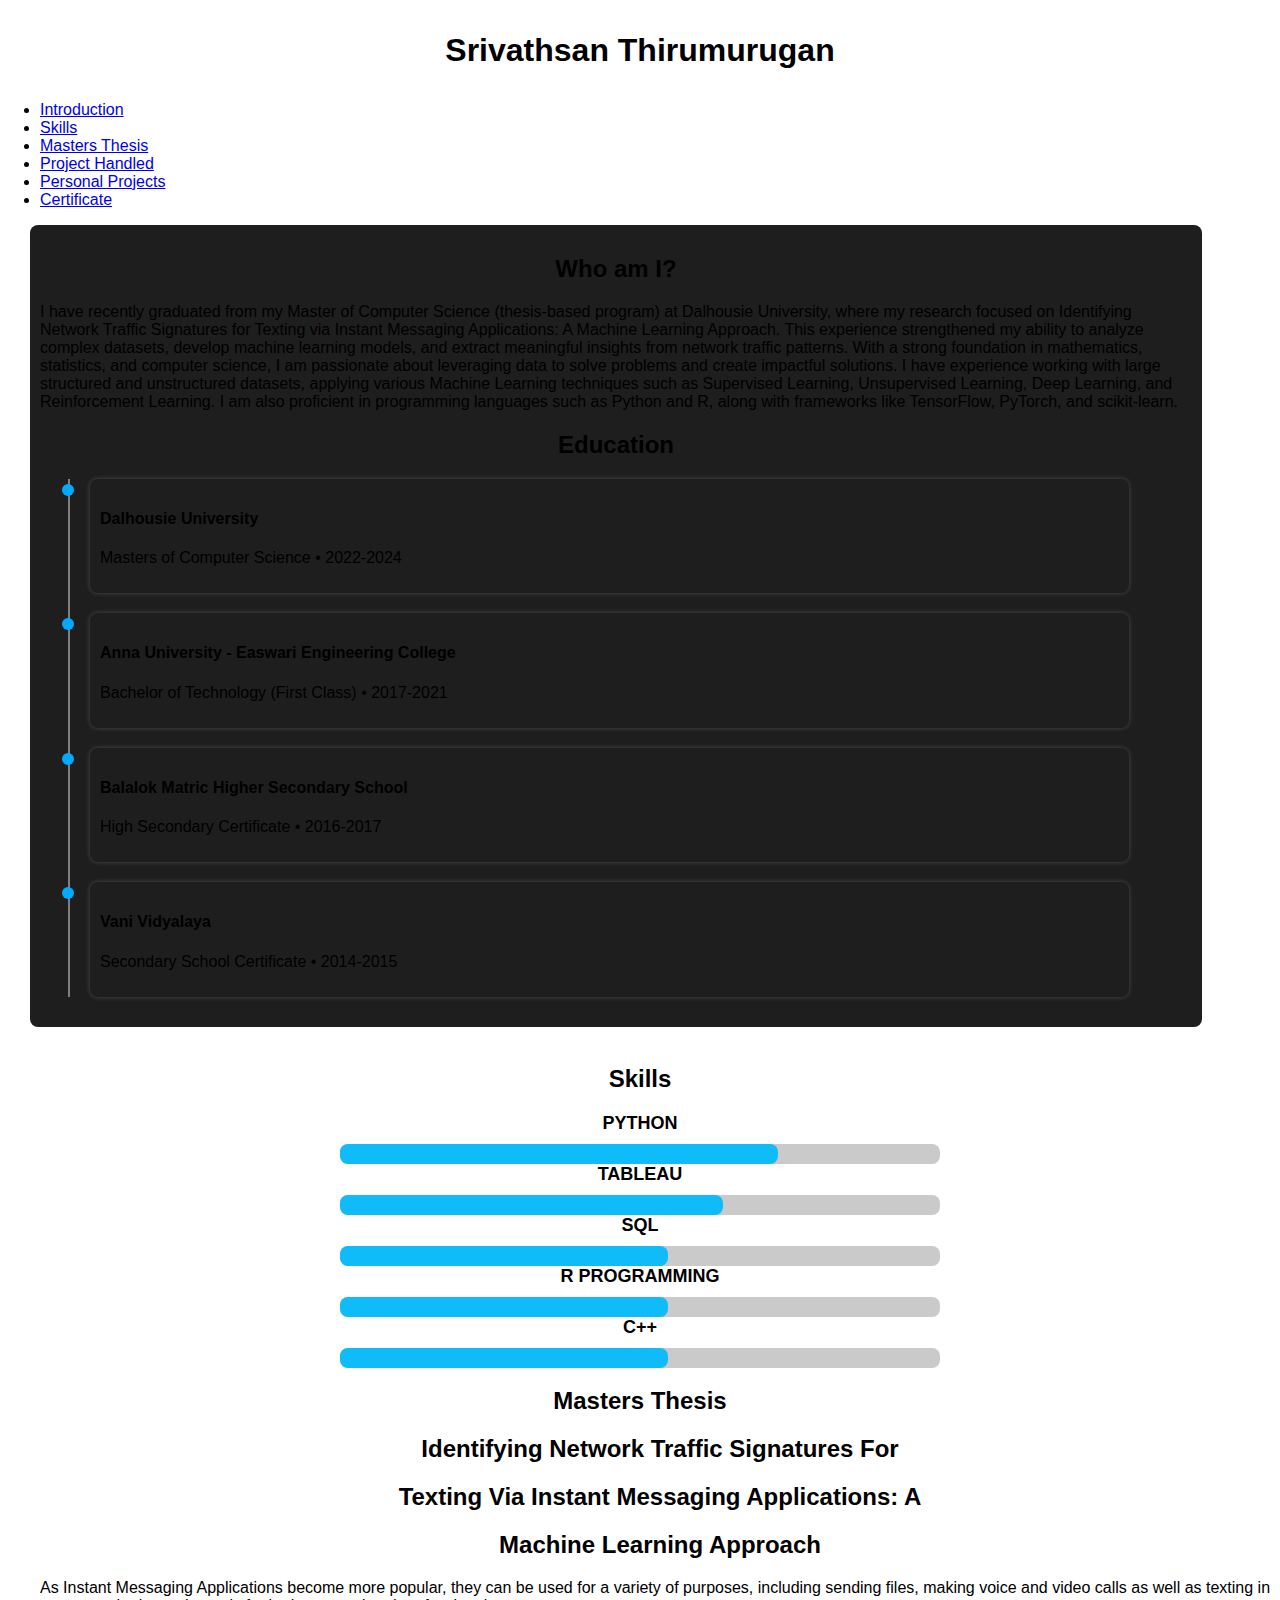
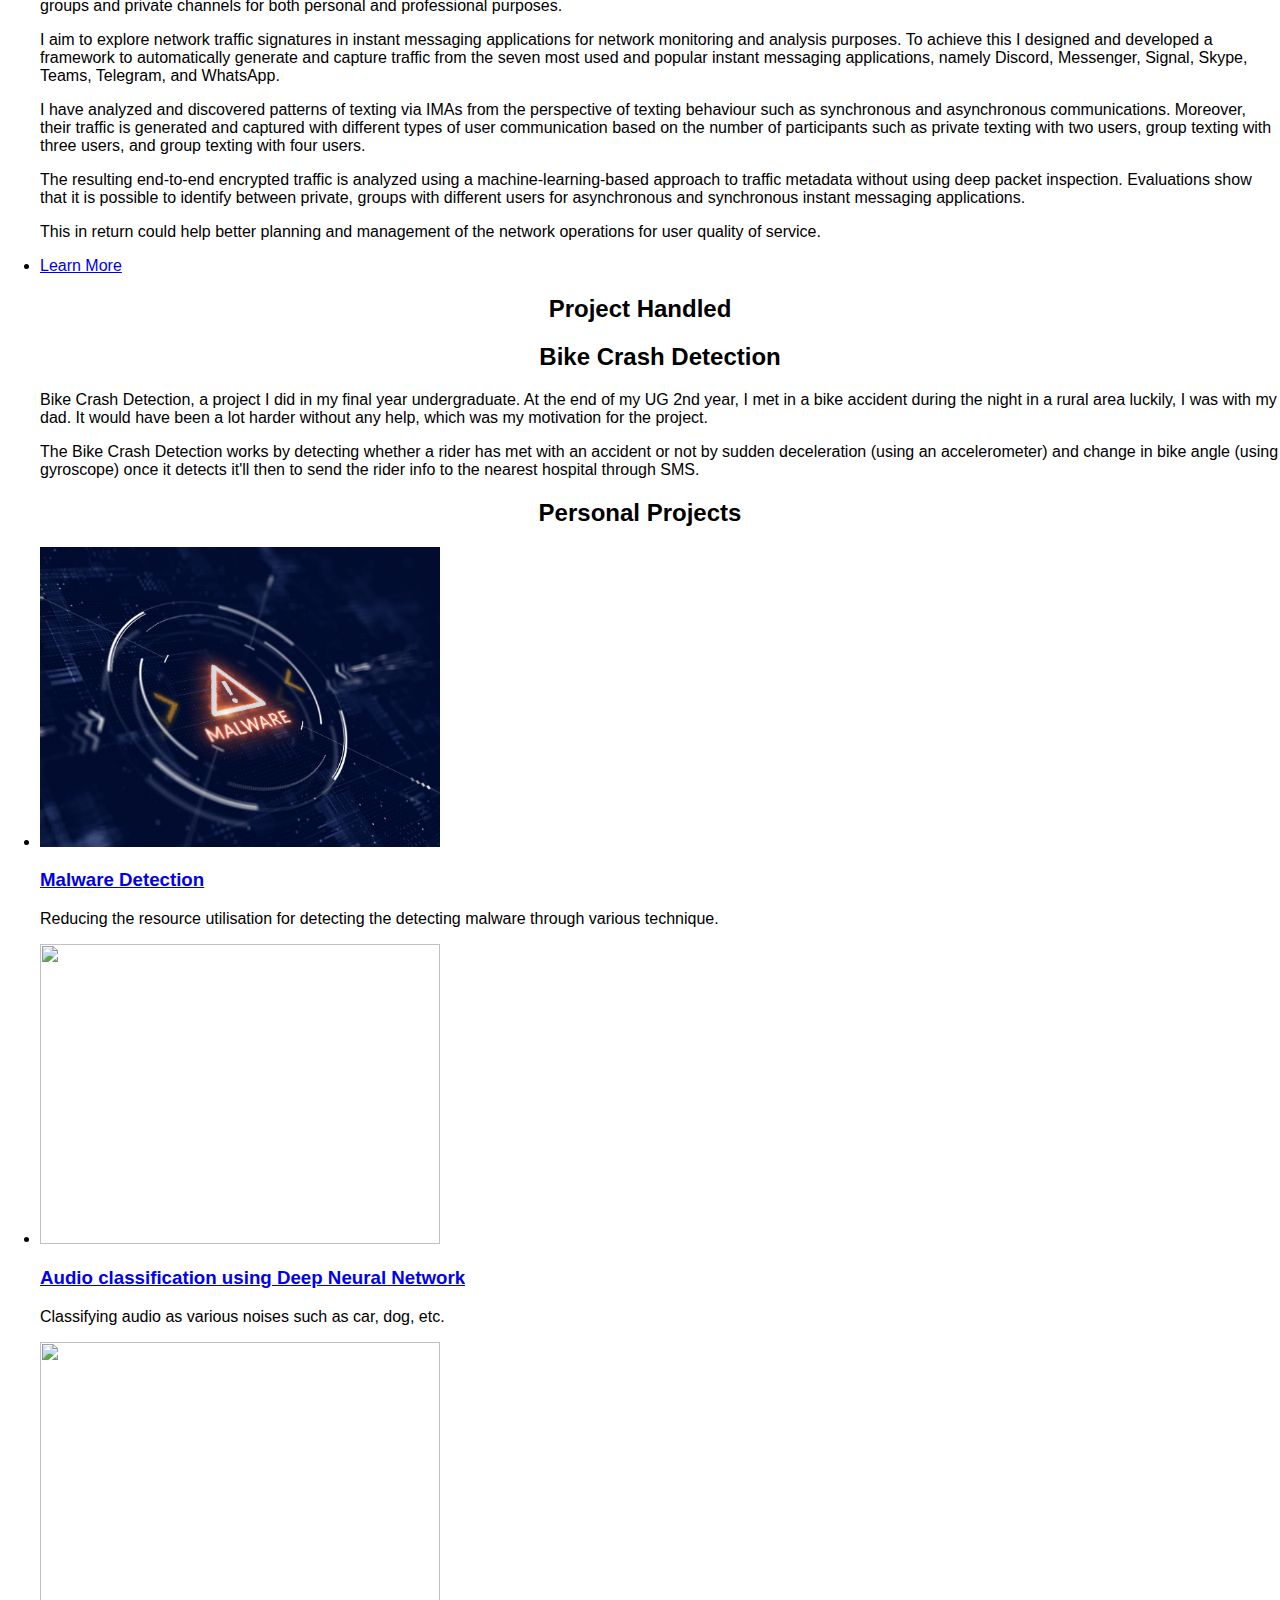
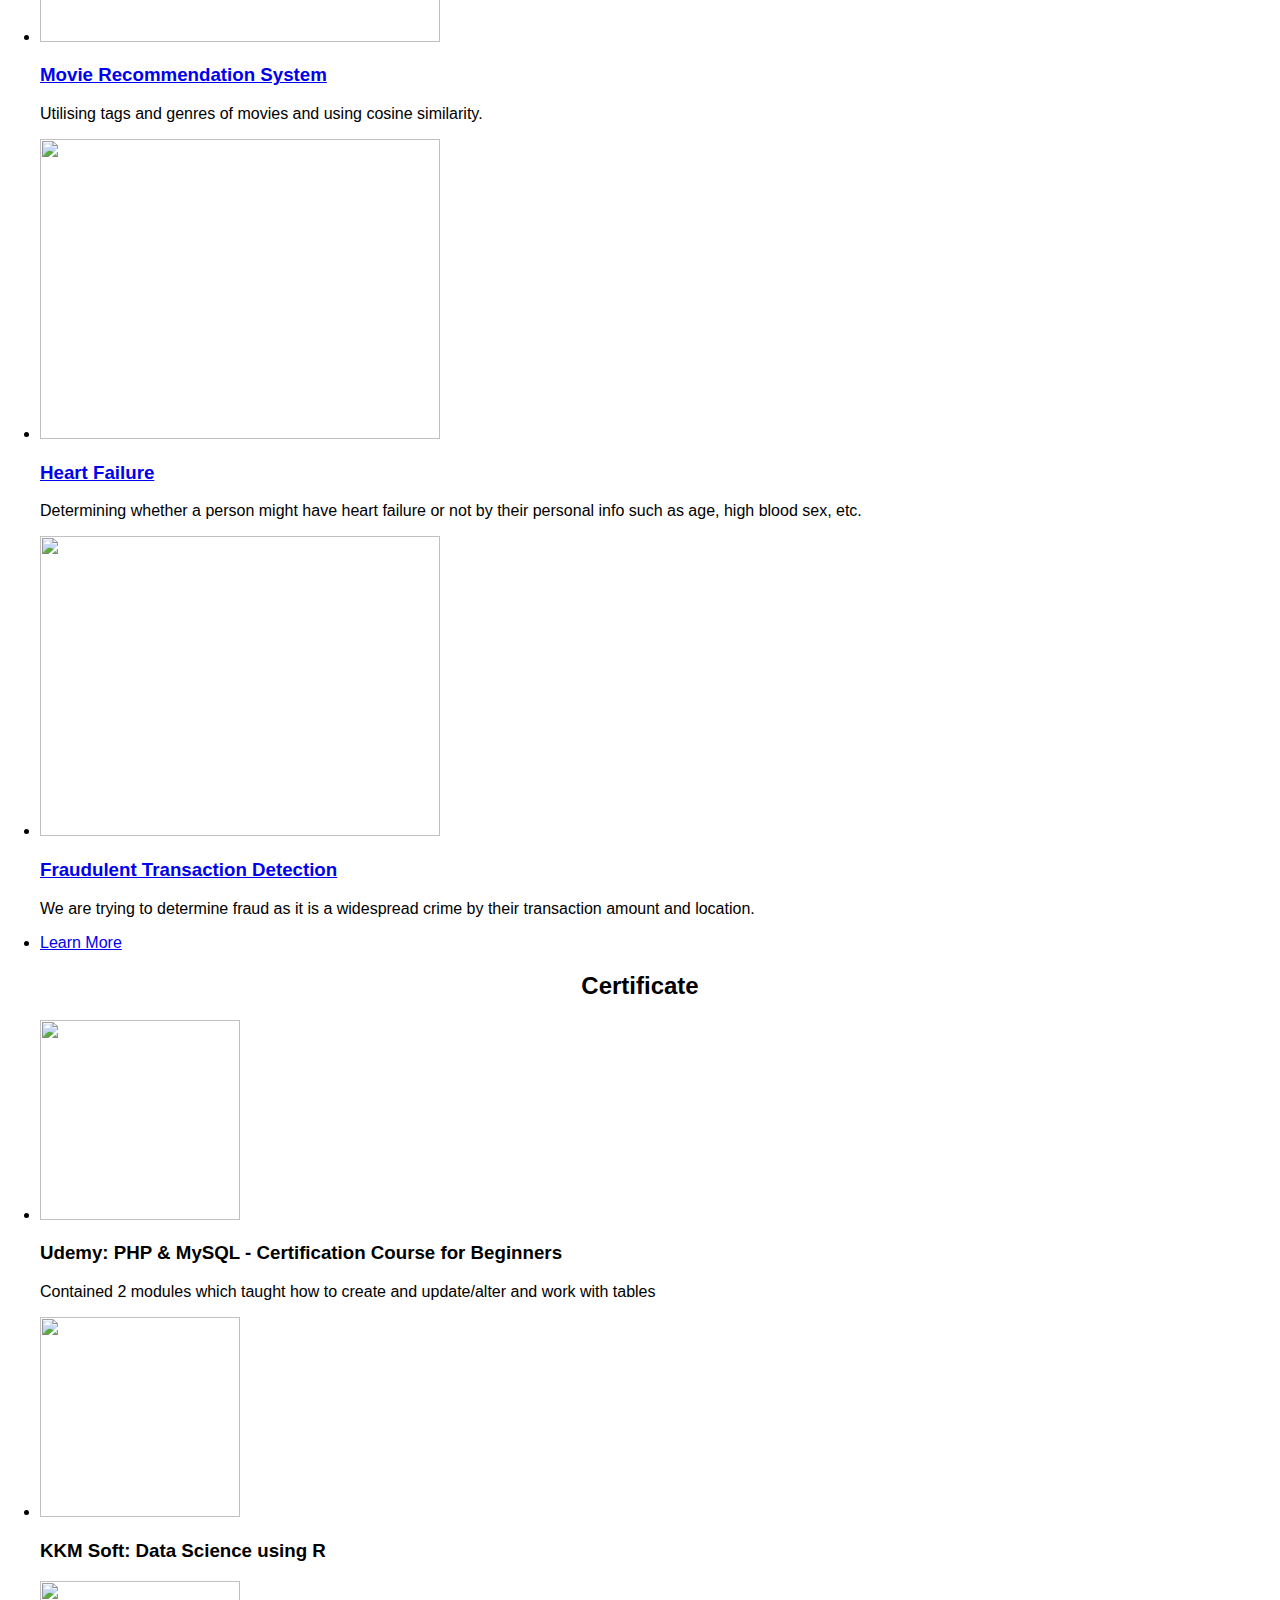
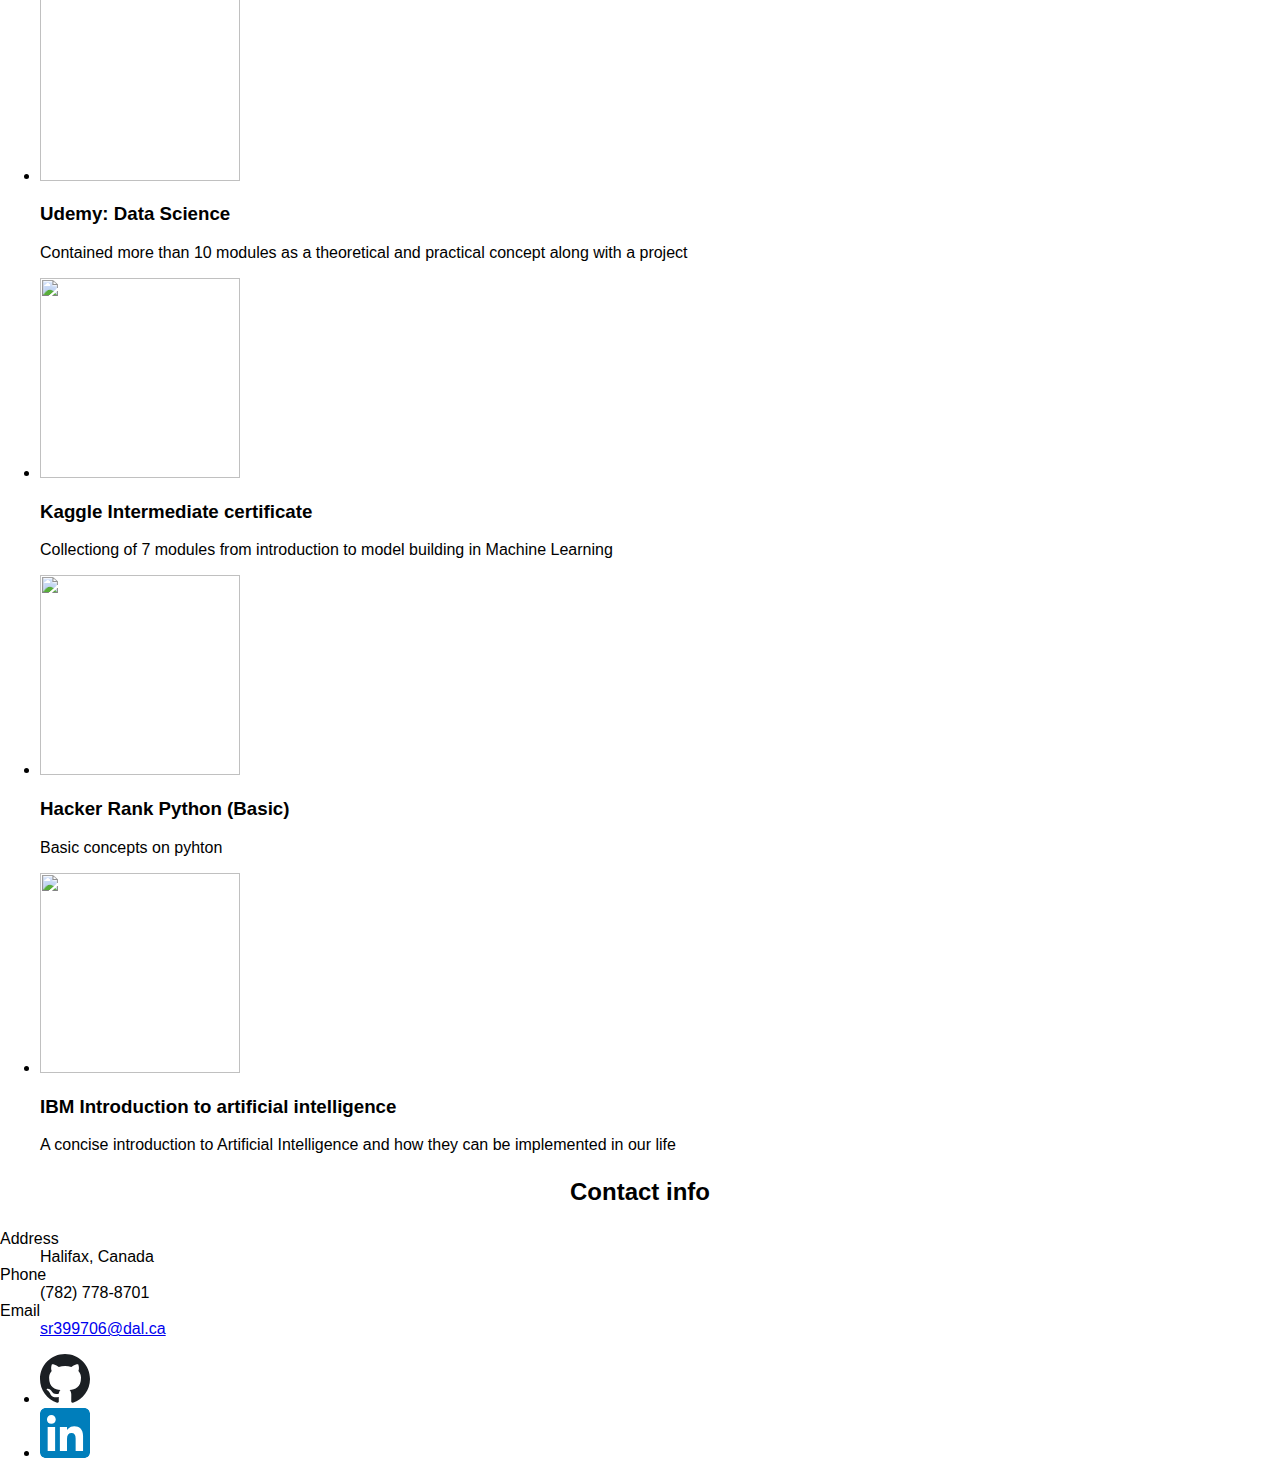
==== commit a137c7ca: "Update index.html" ====
--- a/index.html
+++ b/index.html
@@ -130,22 +130,27 @@
 								</div>
 								</div>
 							</div>
-							<script>
-								$('.skill-per').each(function(){
-								var $this = $(this);
-								var per = $this.attr('per');
-								$this.css("width",per+'%');
-								$({animatedValue: 0}).animate({animatedValue: per},{
-									duration: 1000,
-									step: function(){
-									$this.attr('per', Math.floor(this.animatedValue) + '%');
-									},
-									complete: function(){
-									$this.attr('per', Math.floor(this.animatedValue) + '%');
-									}
-								});
-								});
-							</script>
+							    <script>
+							        $(document).ready(function(){
+							            $('.skill-per').each(function(){
+							                var $this = $(this);
+							                var per = $this.attr('per');
+							
+							                // Set initial width to 0 and then animate it
+							                $this.css("width", "0%");
+							
+							                $this.animate({ width: per + '%' }, {
+							                    duration: 1000,
+							                    step: function(now){
+							                        $this.attr('per', Math.floor(now) + '%'); // Update percentage text
+							                    },
+							                    complete: function(){
+							                        $this.attr('per', per + '%'); // Ensure final value is correct
+							                    }
+							                });
+							            });
+							        });
+							    </script>
 						</section>
 						<!-- First Section -->
 							<section id="first" class="main special">
--- a/style2.css
+++ b/style2.css
@@ -37,7 +37,7 @@
   background-color: #0fbcf9;
   border-radius: 8px;
   width: 0;
-  transition: 3s linear;
+  transition: 20s linear;
   position: relative;
 }
 
